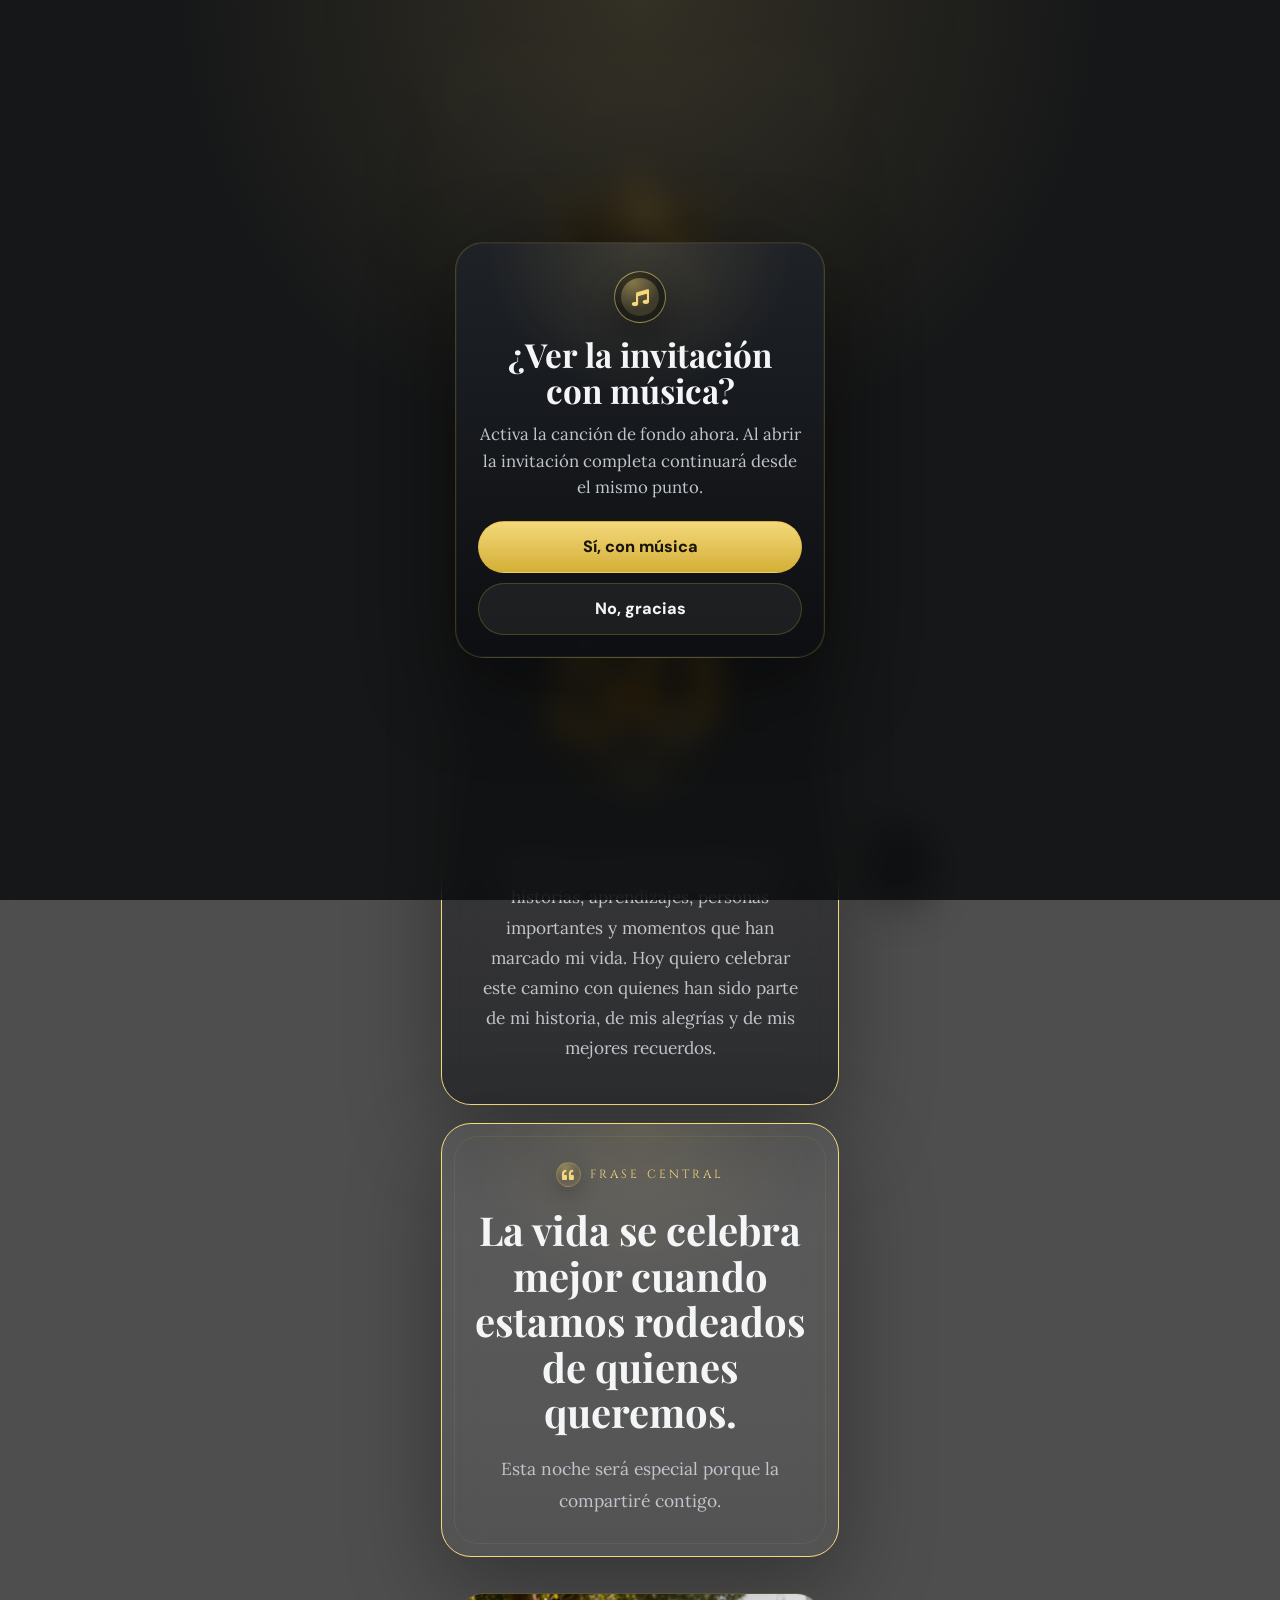
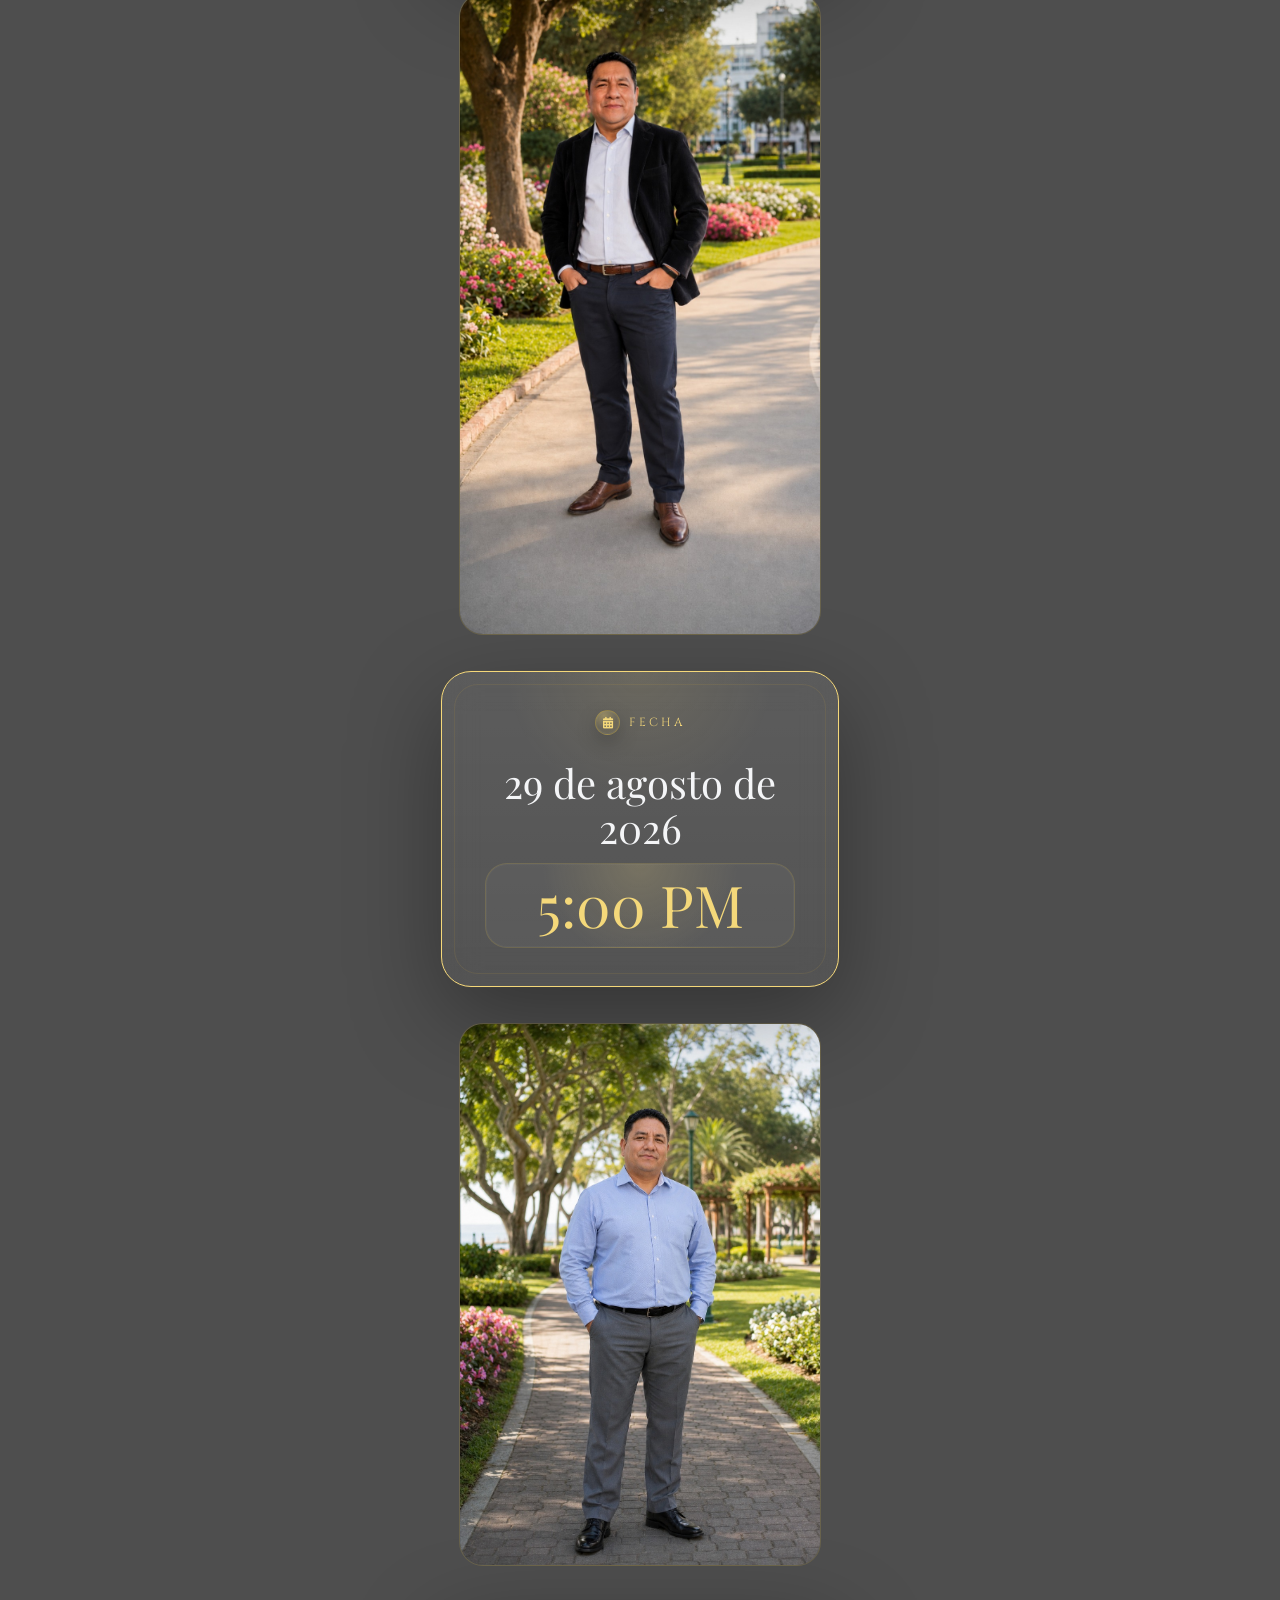
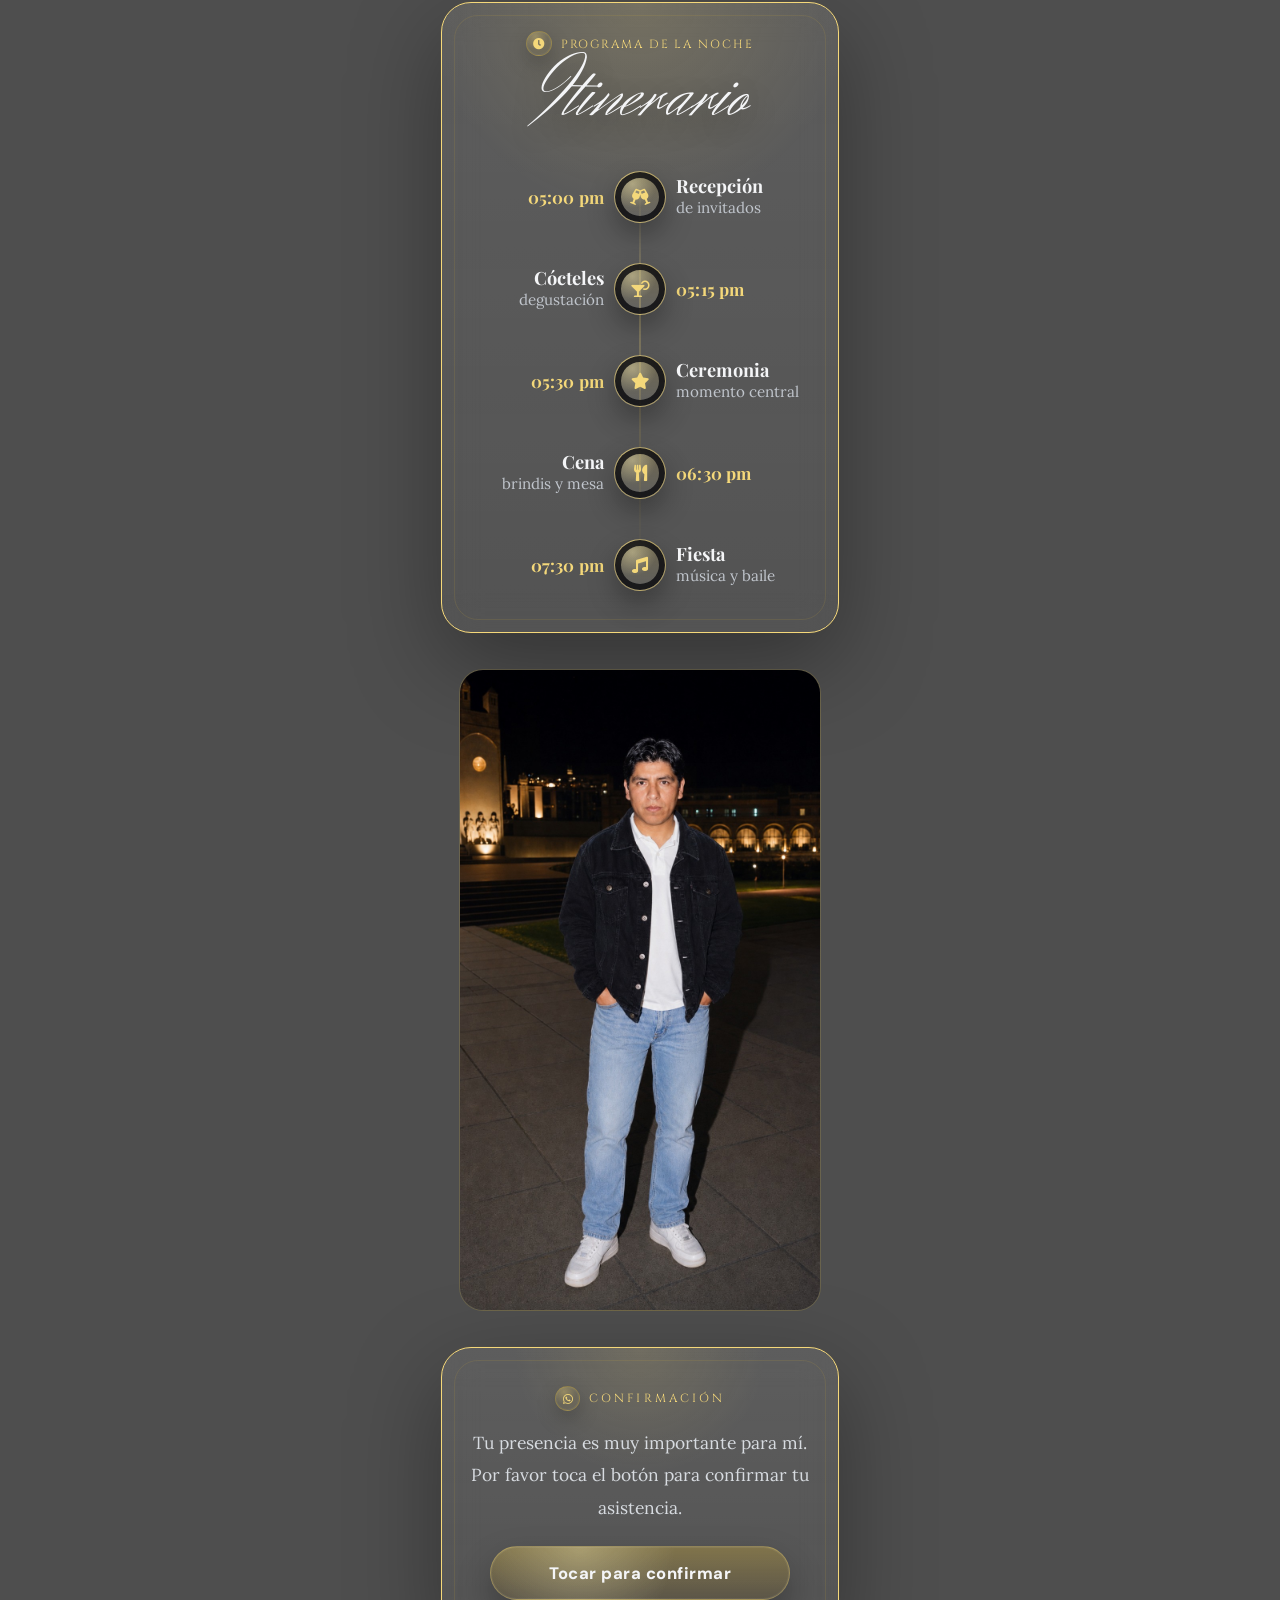
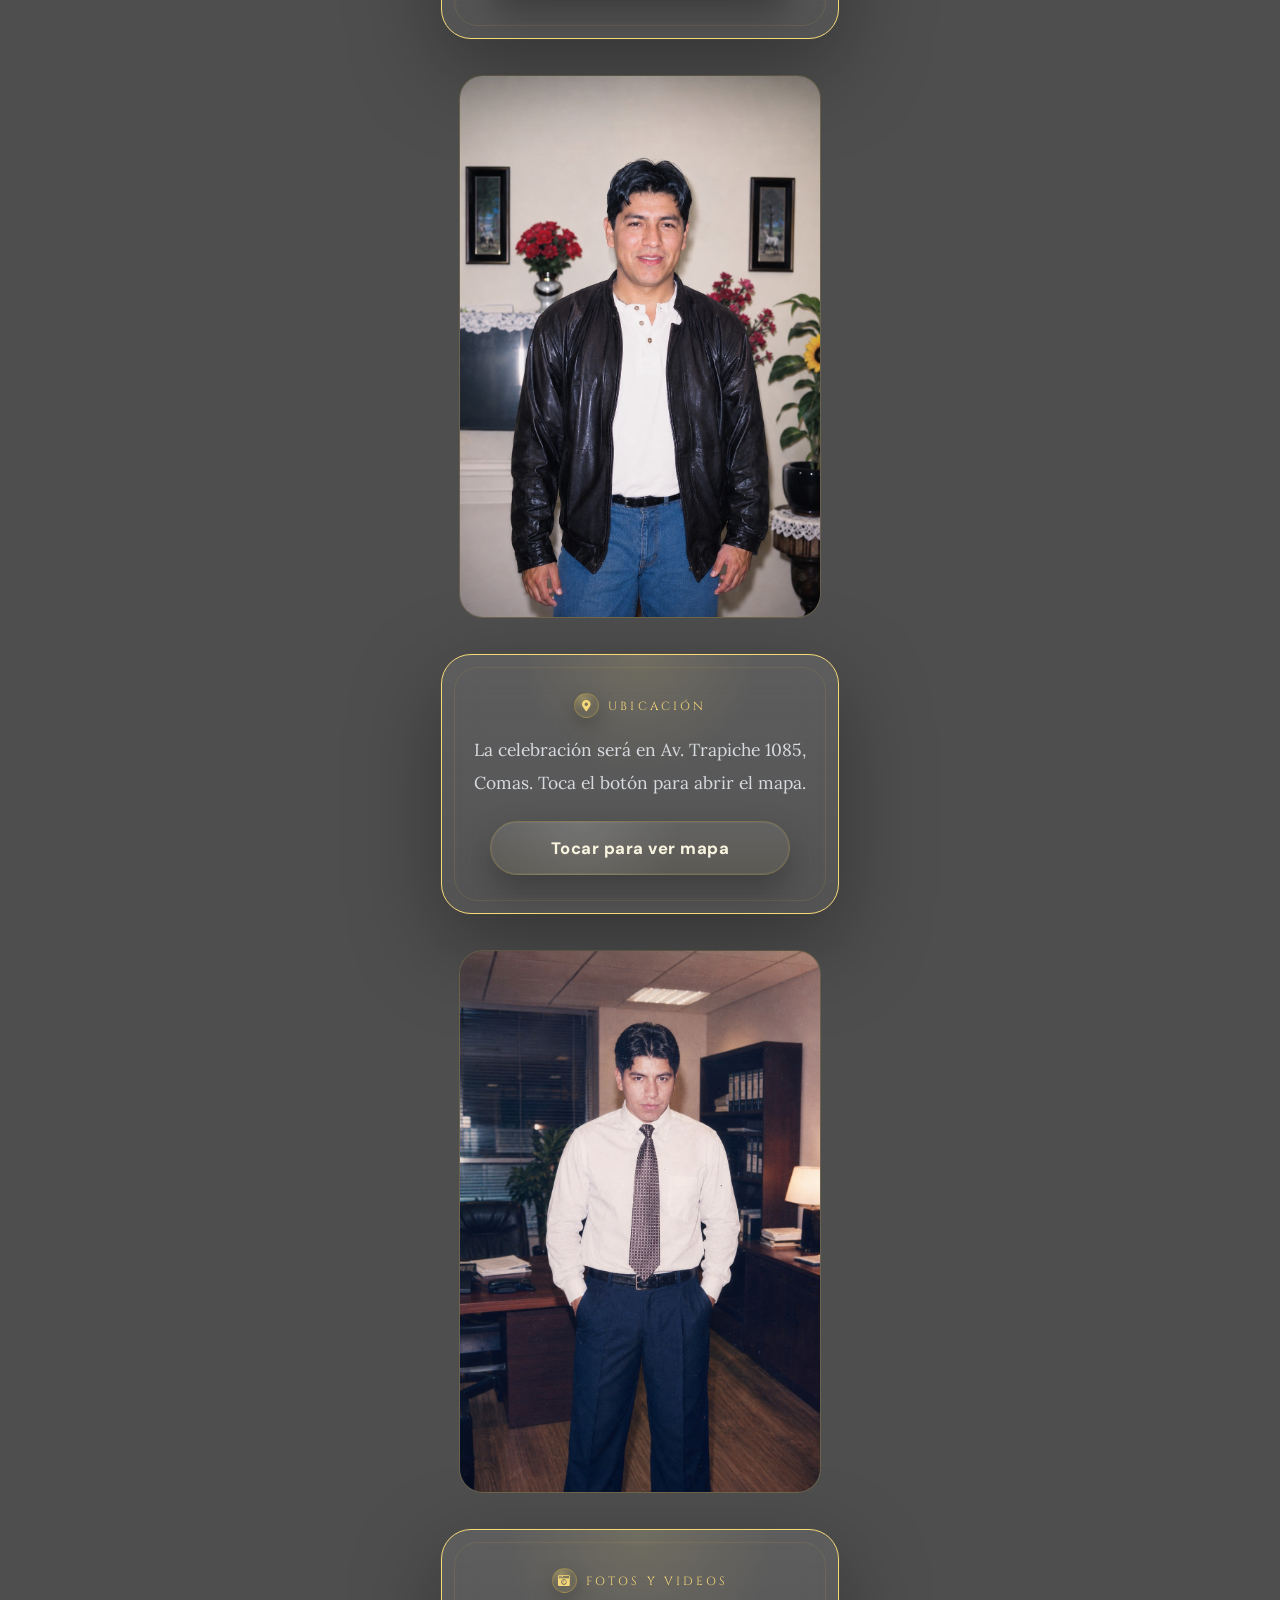
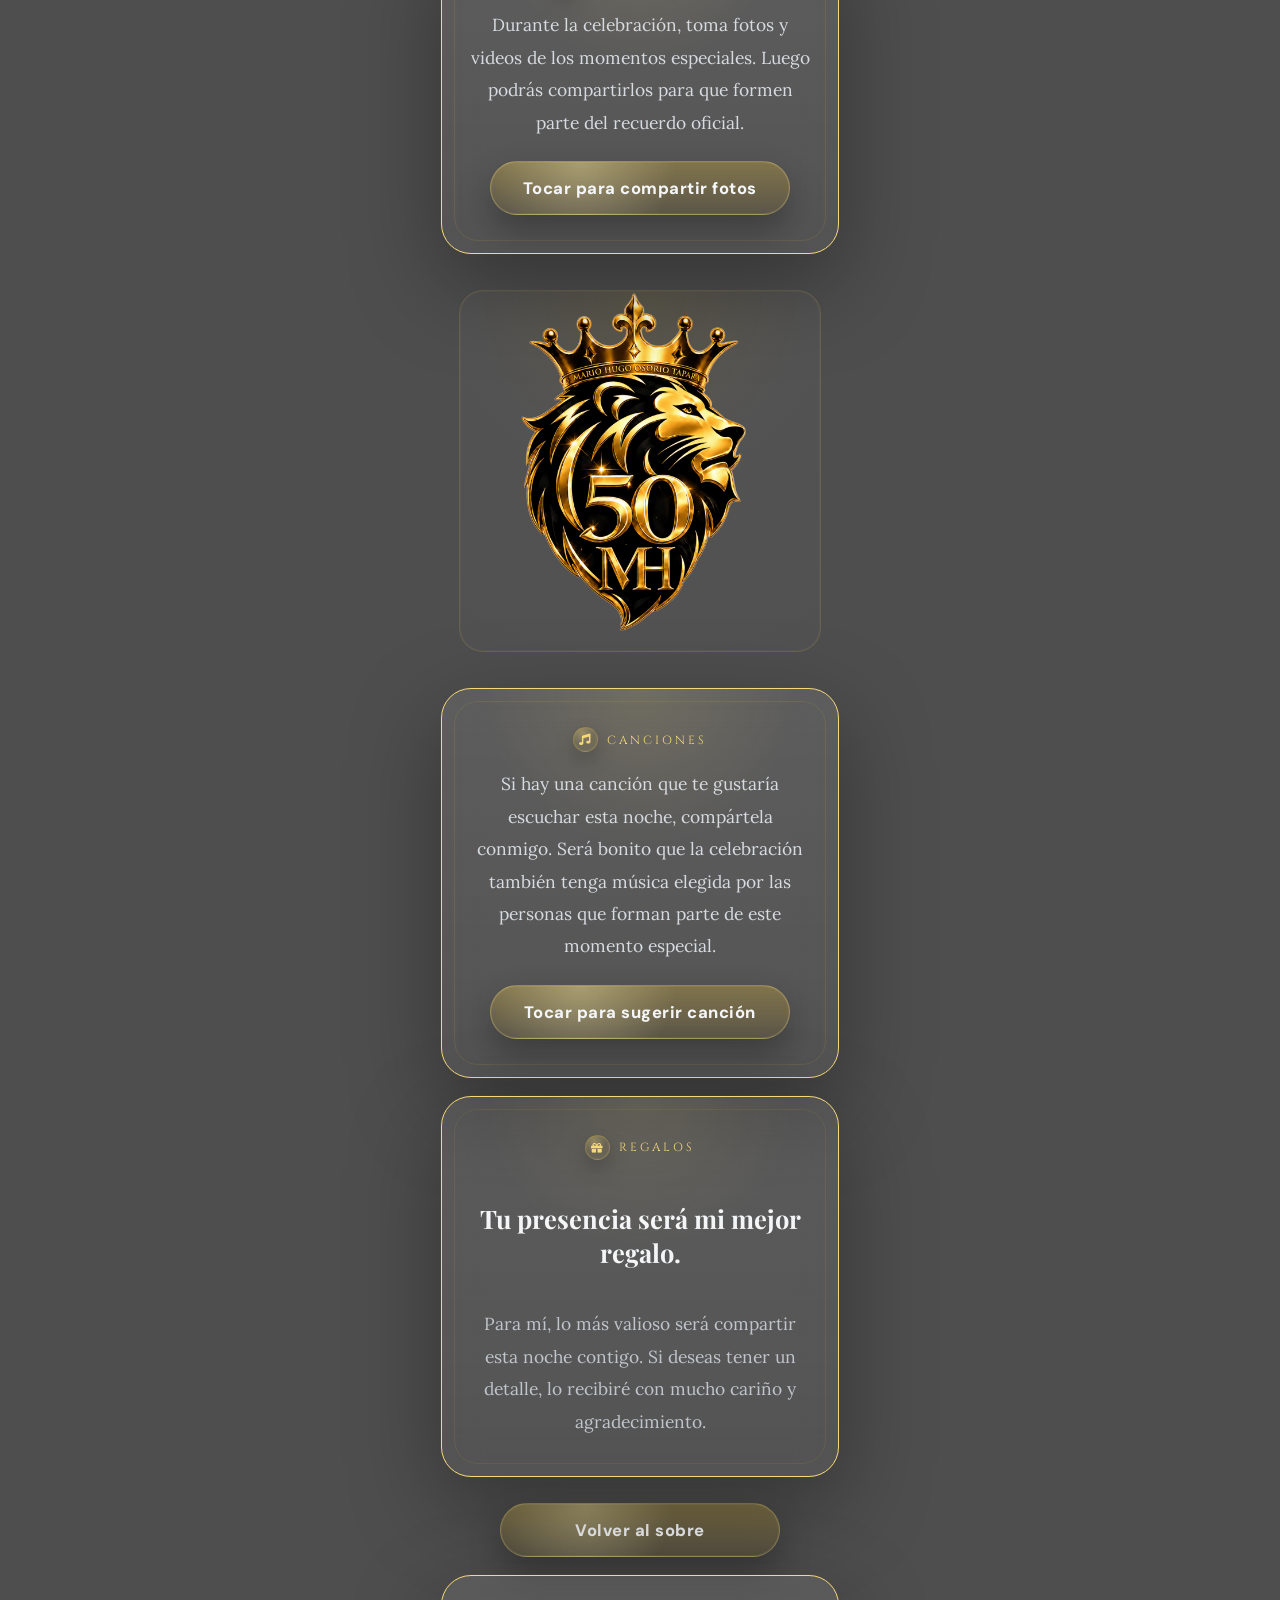
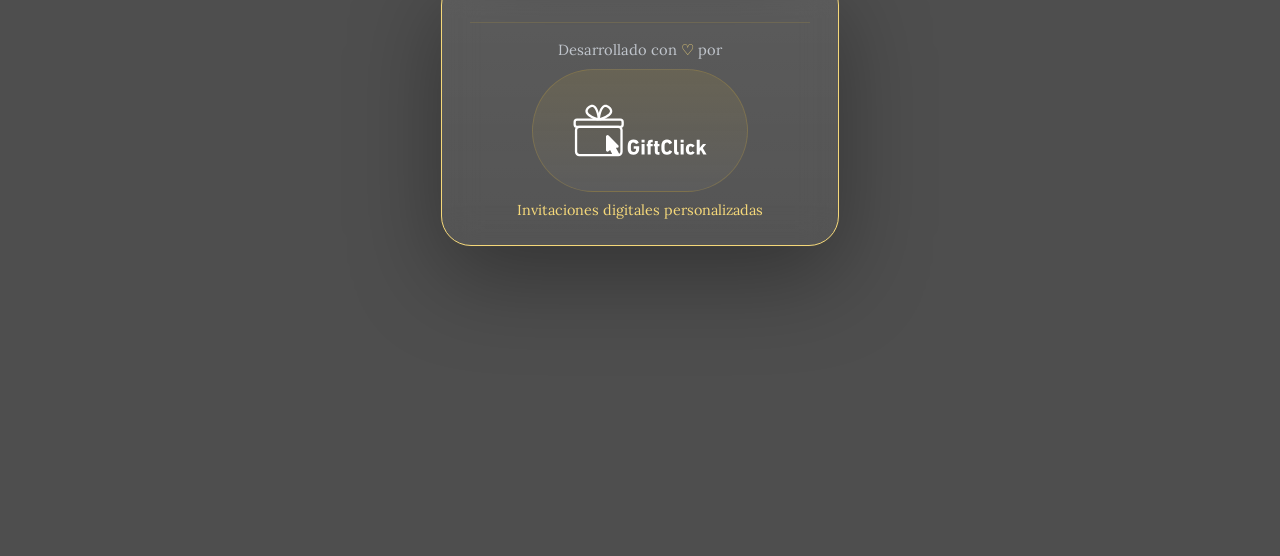
==== home.html @ 4c6c4f0a "sobreblue" ====
<!DOCTYPE html>
<html lang="es">
<head>
  <meta charset="UTF-8">
  <meta name="viewport" content="width=device-width, initial-scale=1.0">
  <title>Mario Hugo - Invitación</title>
  <meta name="description" content="Mario Hugo celebra 50 años. Te invito a compartir una noche de amistad, gratitud y grandes momentos el 29 de agosto de 2026.">
  <meta property="og:locale" content="es_PE">
  <meta property="og:type" content="website">
  <meta property="og:title" content="Invitación | Mario Hugo - 50 años">
  <meta property="og:description" content="Te invito a celebrar mis 50 años en una noche de amistad, gratitud y grandes momentos.">
  <meta property="og:image" content="assets/sobreblue.jpeg">
  <meta property="og:image:type" content="image/png">
  <meta property="og:image:width" content="1200">
  <meta property="og:image:height" content="630">
  <meta name="twitter:card" content="summary_large_image">
  <meta name="twitter:title" content="Invitación | Mario Hugo - 50 años">
  <meta name="twitter:description" content="Te invito a celebrar mis 50 años en una noche de amistad, gratitud y grandes momentos.">
  <meta name="twitter:image" content="assets/sobreblue.jpeg">
  <link rel="image_src" href="assets/sobreblue.jpeg">
  <link rel="stylesheet" href="https://fonts.googleapis.com/css2?family=Caveat:wght@400;700&amp;family=Cinzel:wght@400;600;700&amp;family=DM+Sans:wght@400;500;700;800&amp;family=Fraunces:opsz,wght@9..144,400;9..144,500;9..144,700;9..144,800&amp;family=Herr+Von+Muellerhoff&amp;family=Lora:wght@400;600&amp;family=Montserrat:wght@400;600;700&amp;family=Nunito:wght@400;600;700&amp;family=Playfair+Display:wght@400;600;700&amp;family=Roboto:wght@300;400;500&amp;display=swap">
  <link rel="stylesheet" href="https://use.fontawesome.com/releases/v5.6.1/css/all.css">
  <link rel="stylesheet" href="css/home.css">
  <link rel="stylesheet" href="css/invitacion-gray.css">
</head>
<body class="invitation-page invitation-home" data-theme="birthday">
  <div id="content">
    <main class="page-shell content-grid">
      <header class="hero-card hero-span-2 overlay-surface">
        <div class="hero-stack">
          <p class="brand-line">Mario Hugo</p>
          <img class="hero-number" src="assets/logowell.png" alt="50 años">
          <h1 class="hero-name">Mario Hugo</h1>
          <p class="hero-tag hero-tag--with-number">
            <p class="hero-tag hero-tag--with-number hero-tag--cover-number">
            <img class="hero-tag-number hero-tag-number--large" src="assets/50bien.png" alt="50">
          </p>
          </p>
          <p class="hero-copy">50 años no son solo una fecha. Son historias, aprendizajes, personas importantes y momentos que han marcado mi vida. Hoy quiero celebrar este camino con quienes han sido parte de mi historia, de mis alegrías y de mis mejores recuerdos.</p>
        </div>
      </header>
      <section class="card info-card hero-span-2">
        <p class="section-label"><i class="fas fa-quote-left section-icon" aria-hidden="true"></i><span>Frase central</span></p>
        <h2 class="story-title">La vida se celebra mejor cuando estamos rodeados de quienes queremos.</h2>
        <p class="story-copy">Esta noche será especial porque la compartiré contigo.</p>
      </section>

      <section class="photo-card hero-span-2">
        <figure class="photo-frame">
          <img src="assets/fotos invitacion 1/1.jpeg" alt="Recuerdo de Mario Hugo 1">
        </figure>
      </section>

      <section class="card info-card date-card">
        <p class="section-label"><i class="fas fa-calendar-alt section-icon" aria-hidden="true"></i><span>Fecha</span></p>
        <div class="date-line">29 de agosto de 2026</div>
        <div class="time-line">5:00 PM</div>
      </section>

      <section class="photo-card hero-span-2">
        <figure class="photo-frame">
          <img src="assets/fotos invitacion 1/2.jpeg" alt="Recuerdo de Mario Hugo 2">
        </figure>
      </section>

      <section class="timeline-card card timeline-card--featured">
        <p class="timeline-kicker"><i class="fas fa-clock section-icon" aria-hidden="true"></i><span>Programa de la noche</span></p>
        <h2 class="timeline-heading">Itinerario</h2>
        <ol class="timeline timeline-flow" aria-label="Itinerario de la celebración">
          <li class="timeline-step">
            <time class="timeline-time">05:00 pm</time>
            <span class="timeline-pin" aria-hidden="true"><i class="fas fa-glass-cheers"></i></span>
            <span class="timeline-detail"><strong>Recepción</strong><span>de invitados</span></span>
          </li>
          <li class="timeline-step">
            <time class="timeline-time">05:15 pm</time>
            <span class="timeline-pin" aria-hidden="true"><i class="fas fa-cocktail"></i></span>
            <span class="timeline-detail"><strong>Cócteles</strong><span>degustación</span></span>
          </li>
          <li class="timeline-step">
            <time class="timeline-time">05:30 pm</time>
            <span class="timeline-pin" aria-hidden="true"><i class="fas fa-star"></i></span>
            <span class="timeline-detail"><strong>Ceremonia</strong><span>momento central</span></span>
          </li>
          <li class="timeline-step">
            <time class="timeline-time">06:30 pm</time>
            <span class="timeline-pin" aria-hidden="true"><i class="fas fa-utensils"></i></span>
            <span class="timeline-detail"><strong>Cena</strong><span>brindis y mesa</span></span>
          </li>
          <li class="timeline-step">
            <time class="timeline-time">07:30 pm</time>
            <span class="timeline-pin" aria-hidden="true"><i class="fas fa-music"></i></span>
            <span class="timeline-detail"><strong>Fiesta</strong><span>música y baile</span></span>
          </li>
        </ol>
      </section>

      <section class="photo-card hero-span-2">
        <figure class="photo-frame">
          <img src="assets/fotos invitacion 1/3.jpeg" alt="Recuerdo de Mario Hugo 3">
        </figure>
      </section>

      <section class="resource-card card">
        <p class="section-label"><i class="fab fa-whatsapp section-icon" aria-hidden="true"></i><span>Confirmación</span></p>
        <p class="resource-copy">Tu presencia es muy importante para mí. Por favor toca el botón para confirmar tu asistencia.</p>
        <div class="button-row">
          <a class="button" href="https://wa.me/51987584570?text=Hola%20Mario%20Hugo.%20Confirmo%20mi%20asistencia%20a%20tu%20cumplea%C3%B1os%20de%2050%20a%C3%B1os." target="_blank" rel="noreferrer">Tocar para confirmar</a>
        </div>
      </section>

      <section class="photo-card hero-span-2">
        <figure class="photo-frame">
          <img src="assets/fotos invitacion 1/4.jpeg" alt="Recuerdo de Mario Hugo 4">
        </figure>
      </section>

      <section class="resource-card card">
        <p class="section-label"><i class="fas fa-map-marker-alt section-icon" aria-hidden="true"></i><span>Ubicación</span></p>
        <p class="resource-copy">La celebración será en Av. Trapiche 1085, Comas. Toca el botón para abrir el mapa.</p>
        <div class="button-row">
          <a class="ghost-button" href="https://maps.app.goo.gl/6xxTL3tBpxi11DMV6" target="_blank" rel="noreferrer">Tocar para ver mapa</a>
        </div>
      </section>

      <section class="photo-card hero-span-2">
        <figure class="photo-frame">
          <img src="assets/fotos invitacion 1/5.jpeg" alt="Recuerdo de Mario Hugo 5">
        </figure>
      </section>

      <section class="resource-card card">
        <p class="section-label"><i class="fas fa-camera-retro section-icon" aria-hidden="true"></i><span>Fotos y videos</span></p>
        <p class="resource-copy">Durante la celebración, toma fotos y videos de los momentos especiales. Luego podrás compartirlos para que formen parte del recuerdo oficial.</p>
        <div class="button-row">
          <a class="button" href="https://drive.google.com/drive/folders/1wQ8Cn0kg6gLDXGYaSK5YND0G4Y7XXyLX?usp=drive_link" target="_blank">Tocar para compartir fotos</a>
        </div>
      </section>

      <section class="photo-card hero-span-2">
        <figure class="photo-frame">
          <img src="assets/logowell.png" alt="Logo 50 años de Mario Hugo">
        </figure>
      </section>

      <section class="resource-card card">
        <p class="section-label"><i class="fas fa-music section-icon" aria-hidden="true"></i><span>Canciones</span></p>
        <p class="resource-copy">Si hay una canción que te gustaría escuchar esta noche, compártela conmigo. Será bonito que la celebración también tenga música elegida por las personas que forman parte de este momento especial.</p>
        <div class="button-row">
          <a class="button" href="mailto:29mhot@gmail.com?subject=Sugerencia%20de%20canci%C3%B3n">Tocar para sugerir canción</a>
        </div>
      </section>

      <section class="resource-card card info-card hero-span-2">
        <p class="section-label"><i class="fas fa-gift section-icon" aria-hidden="true"></i><span>Regalos</span></p>
        <h2 class="closing-title">Tu presencia será mi mejor regalo.</h2>
        <p class="closing-copy">Para mí, lo más valioso será compartir esta noche contigo. Si deseas tener un detalle, lo recibiré con mucho cariño y agradecimiento.</p>
      </section>

      <div class="back-wrap hero-span-2">
        <a href="index.html" class="back-button" id="back-to-invitation">Volver al sobre</a>
      </div>

      <footer class="footer-card hero-span-2">
        <div class="giftclick-footer" aria-label="Publicidad GiftClick">
          <p class="made-with">Desarrollado con <span class="heartfooter">♡</span> por</p>
          <a class="giftclick-brand" href="https://www.facebook.com/giftclickbo" target="_blank" rel="noreferrer" aria-label="GiftClick">
            <img class="giftclick-logo" src="assets/giftclick-logo.svg" alt="GiftClick">
          </a>
          <p>Invitaciones digitales personalizadas</p>
        </div>
      </footer>
    </main>
  </div>

  <div id="music-player-bar" data-export-music-src="assets/music-nlllx8.mp3" data-export-music-title="Celebracion 50">
    <div id="player-content">
      <div id="track-info">
        <div id="track-title">Celebración 50</div>
        <div id="track-controls">
          <button id="play-btn" type="button" aria-label="Reproducir música">
            <svg viewBox="0 0 24 24" width="24" height="24" stroke="currentColor" fill="none">
              <polygon points="5 3 19 12 5 21 5 3"></polygon>
            </svg>
          </button>
          <button id="pause-btn" type="button" aria-label="Pausar música" style="display: none;">
            <svg viewBox="0 0 24 24" width="24" height="24" stroke="currentColor" fill="none">
              <line x1="10" y1="4" x2="10" y2="20"></line>
              <line x1="18" y1="4" x2="18" y2="20"></line>
            </svg>
          </button>
        </div>
      </div>
      <div id="progress-container">
        <div id="progress-bar">
          <div id="progress-current"></div>
        </div>
        <div id="time-display">00:00</div>
      </div>
    </div>
  </div>

  <script src="js/home.js"></script>
</body>
</html>
---- css/home.css ----
#editor-toolbar { position: fixed; top: 0px; left: 0px; right: 0px; box-sizing: border-box; z-index: 9998; min-height: 56px; padding: 10px 16px; background: linear-gradient(90deg, rgb(20, 184, 196) 0%, rgb(46, 139, 240) 56%, rgb(93, 61, 232) 100%); border-width: medium medium 1px; border-style: none none solid; border-color: currentcolor currentcolor rgba(255, 255, 255, 0.18); border-image: initial; backdrop-filter: blur(8px); border-radius: 0px; display: flex; justify-content: space-between; align-items: center; gap: 12px; overflow: auto hidden; box-shadow: rgba(0, 0, 0, 0.08) 0px 1px 0px; }
.toolbar-left, .toolbar-right { display: flex; gap: 6px; align-items: center; flex-wrap: nowrap; }
.toolbar-left { flex: 1 1 0%; justify-content: flex-start; min-width: 0px; }
.toolbar-right { flex: 1 1 0%; justify-content: flex-end; min-width: 0px; }
.toolbar-btn { padding: 8px 12px; border: 1px solid rgba(255, 255, 255, 0.24); background: rgba(255, 255, 255, 0.08); color: rgb(255, 255, 255); border-radius: 999px; cursor: pointer; font-size: 12px; font-weight: 600; transition: background 0.2s, border-color 0.2s, color 0.2s; font-family: "DM Sans", sans-serif; white-space: nowrap; display: inline-flex; align-items: center; gap: 6px; line-height: 1; }
.toolbar-btn svg { width: 14px; height: 14px; flex-shrink: 0; opacity: 0.95; }
.toolbar-btn:hover { background: rgba(255, 255, 255, 0.18); color: rgb(255, 255, 255); border-color: rgba(255, 255, 255, 0.35); }
.toolbar-btn.save { background: rgba(255, 255, 255, 0.16); border-color: rgba(255, 255, 255, 0.35); color: rgb(255, 255, 255); }
.toolbar-btn.save:hover { background: rgba(255, 255, 255, 0.24); color: rgb(255, 255, 255); border-color: rgba(255, 255, 255, 0.42); }
.toolbar-btn.publish { background: rgb(255, 255, 255); border-color: rgb(255, 255, 255); color: rgb(76, 29, 149); font-weight: 700; }
.toolbar-btn.publish:hover { background: rgba(255, 255, 255, 0.92); color: rgb(59, 22, 118); border-color: rgba(255, 255, 255, 0.92); }
.toolbar-btn.music { background: rgba(255, 255, 255, 0.08); border-color: rgba(255, 255, 255, 0.24); color: rgb(255, 255, 255); }
.toolbar-btn.music:hover { background: rgba(255, 255, 255, 0.18); border-color: rgba(255, 255, 255, 0.35); color: rgb(255, 255, 255); }
.toolbar-btn.live { background: rgb(63, 31, 148); border-color: rgb(63, 31, 148); color: rgb(255, 255, 255); }
.toolbar-btn.live:hover { background: rgb(49, 23, 123); color: rgb(255, 255, 255); border-color: rgb(49, 23, 123); }
.toolbar-btn.download { background: rgba(15, 118, 110, 0.9); border-color: rgba(255, 255, 255, 0.35); color: rgb(255, 255, 255); }
.toolbar-btn.download:hover { background: rgb(15, 118, 110); border-color: rgba(255, 255, 255, 0.55); }
.toolbar-btn.back { background: rgba(255, 255, 255, 0.08); border-color: rgba(255, 255, 255, 0.24); color: rgb(255, 255, 255); }
.toolbar-btn.back:hover { background: rgba(255, 255, 255, 0.18); border-color: rgba(255, 255, 255, 0.35); color: rgb(255, 255, 255); }
.toolbar-btn.modify { background: rgba(255, 255, 255, 0.08); border-color: rgba(255, 255, 255, 0.24); color: rgb(255, 255, 255); }
.toolbar-btn.modify:hover { background: rgba(255, 255, 255, 0.18); color: rgb(255, 255, 255); border-color: rgba(255, 255, 255, 0.35); }
#template-switcher { min-width: 180px; }
#template-switcher option { color: rgb(31, 19, 78); background: rgb(255, 255, 255); }
#status-message { color: rgba(255, 255, 255, 0.9); font-size: 11px; font-style: normal; font-weight: 500; letter-spacing: 0.03em; min-width: 200px; text-align: right; white-space: nowrap; opacity: 0.92; margin-left: 10px; }
@media (max-width: 900px) {
  #editor-toolbar { align-items: flex-start; flex-direction: column; padding: 10px 12px; }
  .toolbar-left, .toolbar-right { width: 100%; justify-content: flex-start; }
  #status-message { min-width: 0px; width: 100%; text-align: left; display: none; }
}
#content { display: none; width: 100%; max-width: 100%; }
body.read-only-view #content { padding-top: 30px !important; }
body.legacy-model-mode #content { padding-inline: 0px !important; padding-bottom: calc(150px + env(safe-area-inset-bottom, 0px)) !important; width: 100% !important; max-width: none !important; }
body.legacy-model-mode.read-only-view #content { padding-top: 0px !important; }
#loader { display: flex; flex-direction: column; justify-content: center; align-items: center; position: fixed; top: 0px; left: 0px; width: 100%; height: 100%; background-color: white; z-index: 9999; }
.loader1 { margin-top: -120px; }

@import url("https://fonts.googleapis.com/css2?family=Fraunces:ital,opsz,wght@0,9..144,100..900;1,9..144,100..900&display=swap");
@import url("https://fonts.googleapis.com/css2?family=Roboto:ital,wght@0,100;0,300;0,400;0,500;0,700;0,900;1,100;1,300;1,400;1,500;1,700;1,900&display=swap");
@import url("https://fonts.googleapis.com/css2?family=Calligraffitti&family=Dancing+Script:wght@400..700&display=swap");
@import url("https://fonts.googleapis.com/css2?family=PT+Serif:ital,wght@0,400;0,700;1,400;1,700&display=swap");
body { margin: 0px; padding: 0px; overflow-x: hidden; background-color: rgba(206, 206, 206, 0.16); font-family: Fraunces, Arial, sans-serif; width: 100%; height: 100vh; }
.flores { opacity: 0; }
#qrcode { width: 300px; }
#svggiftclick { width: 200px; height: 100px; margin-bottom: -29px; margin-left: -35px; }
#footerlink { background-color: transparent; margin: 0px; padding: 0px; width: 50px; height: 50px; box-shadow: none; }
footer { text-align: center; background-color: rgb(16, 83, 59); height: 150px; width: 100%; position: relative; margin-top: 160px; }
footer div p { margin-left: 50px; }
footer > p { font-size: 12px; }
.footergitfclick { text-align: center; display: flex; flex-direction: row; justify-content: space-around; align-items: center; }
.fl1 { text-align: center; margin-bottom: 2px; }
#envb { color: transparent; background-color: transparent; width: 350px; height: 360px; display: inline-block; }
h4 { text-align: center; color: rgb(16, 83, 59); }
#envb:hover { box-shadow: black 5px 8px 20px; }
.carta img { width: 380px; margin-top: -10px; margin-left: -15px; }
.cartaInside:hover { box-shadow: 5px 8px 20px !important; cursor: pointer; }
.backhome { text-align: center; margin-top: 50px; z-index: 5; position: relative; }
.backhome a, b2 { box-shadow: silver 5px 10px 15px; }
.backhome a:hover { box-shadow: gray 5px 10px 15px; }
.b2:hover { box-shadow: gray 5px 10px 15px; }
.fl { width: 250px; text-align: center; }
.textlet { display: flex; flex-direction: row; justify-content: center; font-size: 27px; }
.textlet2 { margin-bottom: -10px; }
.textlet1 { text-align: center; }
.textlet33 { display: block; margin-left: 25px; }
.textlet2 { font-size: 60px; color: rgb(199, 110, 66); margin-top: -2px; }
.letering { text-align: center; margin-top: 0px; font-family: "Dancing Script", cursive; font-optical-sizing: auto; font-weight: 800; font-style: normal; font-size: 60px; color: transparent; background-image: linear-gradient(90deg, rgb(155, 168, 160) 0%, rgb(100, 121, 108) 50%, rgb(16, 83, 59) 100%); background-clip: text; padding-inline: 15px; }
.floresHome { margin-top: -100px; }
.carta { text-align: center; margin-top: 25px; }
#floresHome { width: 250px; margin-top: -100px; z-index: -1; position: relative; opacity: 0; }
.totens { display: grid; grid-template-columns: 1fr 1fr; width: auto; place-items: center; gap: 20px; text-align: center; margin-bottom: 50px; }
.toten3 { grid-area: 1 / 1 / 2 / 2; }
.toten3a { grid-area: 2 / 1 / 3 / 2; }
.toten4 { width: 150px; grid-area: 1 / 2 / 2 / 3; }
.toten4a { grid-area: 2 / 2 / 3 / 3; }
.toten1 { margin-top: -15px; grid-area: 1 / 1 / 2 / 2; }
.toten2 { grid-area: 1 / 2 / 2 / 3; }
.toten1a { grid-area: 2 / 1 / 3 / 2; }
.toten2a { grid-area: 2 / 2 / 3 / 3; }
.templetext { margin-top: -45px; }
.toten3 { margin-top: 60px; }
.vendimiatext { padding-top: 15px; }
.countdown { text-align: center; font-weight: 200; color: rgb(185, 212, 195); position: absolute; background-color: rgba(0, 0, 0, 0.22); top: 0px; left: 0px; right: 0px; margin: 0px auto; width: 100%; padding-top: 20px; }
.countdown h1 { font-weight: 500; text-transform: uppercase; }
.countdown h2 { font-weight: 400; }
#timer { display: flex; justify-content: center; align-items: center; background-color: rgba(0, 0, 0, 0.25); padding: 20px; border-radius: 10px; box-shadow: rgba(0, 0, 0, 0.1) 0px 0px 10px; }
.time-unit { font-size: 48px; margin: 0px 5px; }
.time-labels { display: flex; justify-content: center; margin-top: 10px; }
.time-label { font-size: 18px; margin: 0px 10px; font-weight: 400; padding-inline-end: 15px; }
#containerroses { width: 100%; height: 100%; position: fixed; top: 0px; left: 0px; z-index: 1; overflow: hidden; }
.dot { width: 35px; height: 35px; position: absolute; background: none center center / 100% 100% no-repeat; }
#logo { left: 50%; top: 50%; position: absolute; border-radius: 10px; transform: translate(-50%, -50%); }
#png-container { background-image: url("../assets/ondas-1611cfx.png"); background-size: cover; background-position: center center; height: 185px; margin-top: -160px; z-index: 6; position: relative; }
.flores { width: 50%; padding-top: 500px; margin-bottom: -45px; z-index: 2; }
.flores1 { width: 50%; padding-top: 500px; margin-bottom: -40px; visibility: hidden; }
.name-special { font-family: "Dancing Script", cursive; font-optical-sizing: auto; font-weight: 800; font-style: normal; font-size: 55px; rotate: -15deg; color: rgb(52, 99, 80); z-index: 2; overflow: hidden; }
.containerf { margin-top: -285px; z-index: 2; }
.lineH { display: flex; justify-content: center; z-index: 2; }
svg#flower-frame { width: 100%; padding-top: 70px; padding-bottom: 25px; z-index: 2; position: relative; }
.date span { font-size: 100px; z-index: 2; }
.lineA { z-index: 2; font-size: 180px; margin-top: -60px; margin-bottom: -60px; font-family: "PT Serif"; font-weight: 1000; color: transparent; }
#Footer_group_1_, [id^="PinkFlowerGroup"], [id^="BaseGroup"] path, [id^="LeafGroup"] path, path[id^="Stroke"], g[id^="BudGroup"] g[id^="BudGroup"] g[id^="Bud"], #Bud8_1_, #Bud10_1_, #Bud23_1_, #Bud26_1_, [id^="Dots"], [id^="Flourish"] { visibility: hidden; }
.leave2 { position: absolute; top: -31%; right: 50%; transform: translateX(-50%); width: 263px; height: 224px; animation: 2s ease-out 0s 1 normal forwards running fall; }
.leave2 img { position: absolute; top: 0px; left: 0px; width: 100%; height: 100%; filter: opacity(70%); }
@keyframes fall { 
  0% { transform: translateY(-100%) rotate(0deg); }
  100% { transform: translateY(100%) rotate(360deg); }
}
.leave2 path { stroke-width: 2; stroke: white; stroke-dasharray: 500; stroke-dashoffset: 500; animation: 6s ease 0s 1 normal forwards running draw; }
.leave { position: absolute; top: 60%; right: 0px; transform: translateY(-50%); width: 230px; height: 394px; }
.leave svg { width: 130%; height: 70%; overflow: hidden; vertical-align: middle; }
.leave path { stroke-width: 2; stroke: white; stroke-dasharray: 500; stroke-dashoffset: 500; animation: 6s ease 0s 1 normal forwards running draw; }
@keyframes draw { 
  0% { stroke-dashoffset: 500; }
  100% { stroke-dashoffset: 0; }
}
p { color: rgb(100, 121, 108); margin-top: 0px; margin-bottom: 10px; }
a { text-decoration: none; color: white; background-color: rgb(16, 83, 59); border-radius: 15px; padding: 10px 15px; box-shadow: rgba(0, 0, 0, 0.2) 0px 2px 5px; }
.tittle { margin-bottom: 10px; margin-top: 25px; }
#openModalBtn { text-decoration: none; color: white; background-color: rgb(16, 83, 59); border-radius: 15px; padding: 10px 15px; box-shadow: rgba(0, 0, 0, 0.2) 0px 2px 5px; border-width: medium; border-style: none; border-color: currentcolor; border-image: initial; cursor: pointer; font-size: 16px; font-family: Fraunces, Arial, sans-serif; }
#openModalBtn:hover { box-shadow: gray 5px 10px 15px; }
.container { background-image: url("../assets/golden-151hbz9.jpg"); background-size: cover; background-position: center center; display: flex; flex-direction: column; justify-content: center; align-items: center; }
.animation5, .container1, .container2, .container3, .container4 { opacity: 0; transition: opacity 1.5s ease-out; margin-top: 80px; }
.animation5.show, .container1.show, .container2.show, .container3.show, .container4.show { opacity: 1; }
.container1 { background-image: url("../assets/golden1-1ww433a.jpg"); background-size: cover; background-position: center center; display: flex; flex-direction: column; justify-content: center; align-items: center; }
.container2 { background-image: url("../assets/golden2-1j0ussv.jpg"); background-size: cover; background-position: center center; display: flex; flex-direction: column; justify-content: center; align-items: center; }
.container3 { background-image: none; background-size: cover; background-position: center center; display: flex; flex-direction: column; justify-content: center; align-items: center; }
#space { margin-bottom: 30px; }
.container3-5 { background-image: url("../assets/download-1aw3yct.svg"); background-size: cover; background-position: center center; display: flex; flex-direction: column; justify-content: center; align-items: center; }
.container4 { background-image: url("../assets/golden4-zfjnz5.jpg"); background-size: cover; background-position: center center; display: flex; flex-direction: column; justify-content: center; align-items: center; }
.container5 { background-image: url("../assets/golden5-m8d8ya.jpg"); background-size: cover; background-position: center center; display: flex; flex-direction: column; justify-content: center; align-items: center; }
.containerHome { background-image: url("../assets/golden6-y966t7.jpg"); background-size: cover; background-position: center center; display: flex; flex-direction: column; justify-content: center; align-items: center; margin-bottom: 100px; }
.lineY { display: inline-flex; justify-content: center; padding: 0px; height: 80px; }
.names { display: block; background-image: linear-gradient(90deg, rgb(155, 168, 160) 0%, rgb(100, 121, 108) 50%, rgb(16, 83, 59) 100%); background-clip: text; z-index: 1; text-align: center; overflow: hidden; position: relative; margin-top: 25px; opacity: 0; transform: translateX(-100px); transition: opacity 1s ease-out, transform 1s ease-out; }
.names.show { opacity: 1; transform: translateX(0px); }
.name-1, .name-2 { font-size: 2.5rem; color: transparent; padding-inline: 20px; }
.name-2 { }
.heart { position: absolute; z-index: 1; width: 50px; height: 0px; }
.heart::before, .heart::after { position: absolute; content: ""; left: 25px; top: 0px; width: 25px; height: 40px; background: rgb(52, 99, 80); border-radius: 25px 25px 0px 0px; transform: rotate(-45deg); transform-origin: 0px 100%; }
.heart::after { left: 0px; transform: rotate(45deg); transform-origin: 100% 100%; }
.heart { animation-name: heart; animation-duration: 2s; animation-delay: 1s; animation-iteration-count: infinite; }
@keyframes heart { 
  0% { transform: scale(1); }
  33% { transform: scale(1); }
  66% { transform: scale(1.25); }
  100% { transform: scale(1); }
}
.anim-anillos { width: 150px; height: 150px; margin: auto auto 50px; }
.anillo-move1, .anillo-move2 { stroke: rgb(16, 83, 59); stroke-width: 3.5px; fill-opacity: 0; }
.anillo-path { stroke: rgb(16, 83, 59); stroke-width: 1.69px; fill-opacity: 0; animation: 3s ease-in 3s infinite normal none running jump-and-fade; }
@keyframes jump-and-fade { 
  0% { animation-timing-function: ease-in; opacity: 0; transform: translateY(45px); }
  24% { opacity: 0; }
  40% { animation-timing-function: ease-in; transform: translateY(24px); }
  70% { opacity: 1; animation-timing-function: ease-in; transform: translateY(12px); }
  82% { animation-timing-function: ease-in; transform: translateY(6px); }
  93% { animation-timing-function: ease-in; transform: translateY(4px); }
  25%, 55%, 75%, 87% { animation-timing-function: ease-out; transform: translateY(0px); }
  100% { animation-timing-function: ease-out; opacity: 1; transform: translateY(0px); }
}
.anillo-path1 { stroke: rgb(16, 83, 59); stroke-width: 1.69px; fill-opacity: 0; animation: 3s ease 0s infinite normal none running jump-and-fade1; }
@keyframes jump-and-fade1 { 
  0% { opacity: 0.3; transform: translateY(0px); }
  50% { opacity: 0.7; transform: translateY(-15px); }
  80% { opacity: 1; transform: translateY(-5px); }
  100% { opacity: 0.8; transform: translateY(-2px); }
}
.anillo-move1 { animation: 3s ease 0s infinite normal none running move-left-right; }
.anillo-move2 { animation: 3s ease 0s infinite normal none running move-right-left; }
@keyframes move-right-left { 
  0% { transform: translateX(0px); }
  50% { transform: translateX(15%); }
  100% { transform: translateX(0px); }
}
@keyframes move-left-right { 
  0% { transform: translateX(0px); }
  50% { transform: translateX(-15%); }
  100% { transform: translateX(0px); }
}
.anim-fiesta { width: 130px; height: 130px; margin: 45px auto auto; }
.anim-fiesta svg { width: 100%; height: 100%; transform: translate3d(0px, 0px, 0px); }
.anim-fiesta path { stroke-linecap: round; stroke-linejoin: miter; fill-opacity: 0; stroke-miterlimit: 10; stroke: rgb(16, 83, 59); stroke-opacity: 1; stroke-width: 3.531; }
.anim-fiesta { fill-opacity: 0; animation: 3s ease 0s infinite normal none running jump-and-fade2; }
@keyframes jump-and-fade2 { 
  0% { opacity: 0.2; transform: translateY(0px); }
  50% { opacity: 0.5; transform: translateY(-15px); }
  70% { opacity: 0.7; transform: translateY(-5px); }
  100% { opacity: 1; transform: translateY(-2px); }
}
#music-controls button:hover { background-color: rgb(207, 116, 17); }
.frame { display: flex; flex-direction: row; justify-content: space-around; align-items: center; height: 60px; width: 115px; position: relative; box-shadow: rgba(255, 255, 255, 0.6) -7px -7px 20px 0px, rgba(255, 255, 255, 0.6) -4px -4px 5px 0px, rgba(0, 0, 0, 0.133) 7px 7px 20px 0px, rgba(0, 0, 0, 0.067) 4px 4px 5px 0px, rgba(255, 255, 255, 0.6) 0px 0px 0px 0px inset, rgba(0, 0, 0, 0.067) 0px 0px 0px 0px inset, rgba(255, 255, 255, 0.6) 0px 0px 0px 0px inset, rgba(0, 0, 0, 0.067) 0px 0px 0px 0px inset; transition: box-shadow 0.6s cubic-bezier(0.79, 0.21, 0.06, 0.81); border-radius: 20px; background-color: rgba(255, 195, 101, 0.4); margin-left: 70%; z-index: 5; }
.btn { height: 20px; width: 10px; border-radius: 30px; background: rgb(128, 110, 48); display: flex; flex-direction: column; justify-content: center; align-items: center; -webkit-tap-highlight-color: transparent; box-shadow: rgba(255, 255, 255, 0.6) -7px -7px 20px 0px, rgba(255, 255, 255, 0.6) -4px -4px 5px 0px, rgba(0, 0, 0, 0.133) 7px 7px 20px 0px, rgba(0, 0, 0, 0.067) 4px 4px 5px 0px; transition: box-shadow 0.6s cubic-bezier(0.79, 0.21, 0.06, 0.81); font-size: 15px; color: rgb(193, 197, 200); text-decoration: none; }
.btn:hover { background: radial-gradient(circle, rgb(0, 255, 255) 0%, rgb(224, 229, 236) 60%); color: rgba(255, 0, 0, 0.5); animation: 3s linear 0s infinite normal none running colorchange; }
.btn:active { box-shadow: rgba(255, 255, 255, 0.5) 4px 4px 6px 0px, rgba(116, 125, 136, 0.2) -4px -4px 6px 0px, rgba(255, 255, 255, 0.5) -4px -4px 6px 0px inset, rgba(116, 125, 136, 0.3) 4px 4px 6px 0px inset; }
.b2 { text-align: center; }
.modal { display: none; position: fixed; z-index: 1; left: 0px; top: 0px; width: 100%; height: 100%; overflow: auto; background-color: rgba(0, 0, 0, 0.8); }
.modal-content { background-color: white; margin: 15% auto; padding: 20px; border: 1px solid rgb(136, 136, 136); width: 80%; max-width: fit-content; text-align: center; }
.modal-content img { width: 100%; height: auto; }
.close { color: rgb(170, 170, 170); float: right; font-size: 28px; font-weight: bold; }
.close:hover, .close:focus { color: black; text-decoration: none; cursor: pointer; }
@media (min-width: 501px) {
  body { max-width: 500px; margin: auto; }
  .countdown { width: 500px; padding-top: 335px; }
  #containerroses { padding: 25%; }
  #logo { top: 60%; transform: translate(-50%, -60%); }
  .dot { width: 45px; height: 45px; }
}
@media (min-width: 800px) {
  #containerroses { margin: auto; padding-left: 840px; }
}
@media (max-width: 398px) {
  #svggiftclick { margin-bottom: 0px; margin-left: 1%; margin-top: -20px; }
  footer { height: 170px; padding-top: 23px; }
  footer div p { margin-left: 0px; text-align: center; }
  .footnumber { margin: -25px; }
  .footergitfclick { display: flex; flex-direction: column; }
  .carta img { width: 300px; }
  #envb { width: 270px; height: 196px; }
}

.firefly { position: fixed; pointer-events: none; border-radius: 50%; z-index: 1; box-shadow: rgba(0, 180, 255, 0.25) 0px 0px 18px 8px; transition: filter 0.3s; mix-blend-mode: lighten; }
.foreground-firefly { width: 12px; height: 12px; filter: blur(1px); position: fixed; top: 0px; left: 0px; }
.background-firefly { width: 7px; height: 7px; filter: blur(2.5px); position: fixed; top: 0px; left: 0px; }

#passnumbers { border: 3px solid rgb(100, 121, 108); text-align: center; padding-inline: 50px; font-size: 80px; margin: 15px; }
.personal { display: flex; place-items: center; flex-direction: column; }

#music-player-bar { position: fixed; bottom: 0px; left: 0px; right: 0px; width: 95%; background: rgba(13, 12, 59, 0.55); backdrop-filter: blur(10px); border-top: 1px solid rgba(255, 255, 255, 0.1); color: rgb(255, 255, 255); padding: 7px 0px; z-index: 1000; font-family: "Helvetica Neue", Arial, sans-serif; border-radius: 40px; margin: 3%; box-shadow: rgba(0, 0, 0, 0.15) 0px -10px 30px; }
#player-content { max-width: 800px; margin: 5px auto; display: flex; flex-direction: column; gap: 5px; padding: 0px 40px; }
#track-info { display: flex; justify-content: space-between; align-items: center; }
#track-title { font-size: 18px; font-weight: 500; letter-spacing: 0.5px; position: relative; padding-left: 28px; }
#track-title::before { content: "♪"; position: absolute; left: 0px; top: 50%; transform: translateY(-50%); font-size: 24px; color: rgb(255, 255, 255); }
#track-controls { display: flex; align-items: center; gap: 10px; }
#play-btn, #pause-btn { background: rgba(255, 255, 255, 0.1); border-width: medium; border-style: none; border-color: currentcolor; border-image: initial; border-radius: 50%; width: 48px; height: 48px; display: flex; align-items: center; justify-content: center; cursor: pointer; transition: 0.3s; color: white; }
#play-btn:hover, #pause-btn:hover { background: rgba(255, 255, 255, 0.2); transform: scale(1.05); }
#progress-container { display: flex; align-items: center; gap: 15px; }
#progress-bar { flex-grow: 1; height: 4px; background-color: rgba(255, 255, 255, 0.2); border-radius: 2px; position: relative; }
#progress-current { position: absolute; left: 0px; top: 0px; height: 100%; width: 0%; background-color: rgb(255, 255, 255); border-radius: 2px; }
#time-display { font-size: 14px; font-weight: 300; min-width: 50px; text-align: center; }
@media (min-width: 768px) {
  #player-content { flex-direction: row; gap: 20px; }
  #track-info { width: 40%; }
  #progress-container { width: 60%; }
}
body.read-only-view #editor-toolbar, body.read-only-view .editor-floating-btn, body.read-only-view .editor-drag-handle, body.read-only-view .editor-toolbar { display: none !important; }


        html {
            margin: 0;
            padding: 0;
            min-height: 100%;
            overflow-y: visible;
            background-color: rgba(206, 206, 206, 0.16);
            background-image: none;
            background-repeat: repeat;
            background-position: 0% 0%;
            background-size: auto;
        }
        body {
            margin: 0;
            padding: 0;
            min-height: 100vh;
            overflow-x: hidden;
            padding-bottom: 140px;
            background-color: rgba(206, 206, 206, 0.16);
            background-image: none;
            background-repeat: repeat;
            background-position: 0% 0%;
            background-size: auto;
        }
        body.legacy-model-mode {
            margin: 0 auto !important;
            padding-bottom: 0 !important;
        }
        #content {
            display: block !important;
            visibility: visible !important;
        }
        body:not(.legacy-model-mode) #content {
            width: 100% !important;
            max-width: 625px !important;
            margin: 0 auto !important;
            padding: 45px 10px 140px !important;
        }
        body.legacy-model-mode #content {
            width: 100% !important;
            max-width: 100% !important;
            margin: 0 auto !important;
            padding: 0 0 150px !important;
        }
        #editor-toolbar, #loader, .editor-floating-btn, .editor-drag-handle,
        .editor-toolbar, .image-editable-overlay, #invitation-preview-modal,
        #editor-toast-container, #editor-modal-overlay, #editor-bg-panel {
            display: none !important;
        }
---- css/invitacion-gray.css ----
:root {
  --inv-bg-0: #0c0d10;
  --inv-bg-1: #0c0d10;
  --inv-bg-2: #1d2127;
  --inv-surface: rgba(255, 255, 255, 0.06);
  --inv-surface-strong: rgba(255, 255, 255, 0.1);
  --inv-line: rgb(245 216 122);
  --inv-text: #f4f5f7;
  --inv-muted: #c0c5cc;
  --inv-muted-2: rgb(245 216 122);;
  --inv-gold: #d4af37;
  --inv-gold-soft: rgba(212, 175, 55, 0.16);
  --inv-gold-strong: #f4d87a;
  --inv-accent: #d7dbe0;
  --inv-accent-strong: #ffffff;
  --inv-shadow: 0 30px 90px rgba(0, 0, 0, 0.34);
  --inv-radius-xl: 30px;
  --inv-radius-lg: 24px;
  --inv-radius-md: 18px;
  --inv-font-body: "Lora", "DM Sans", serif;
  --inv-font-ui: "DM Sans", "Helvetica Neue", Arial, sans-serif;
  --inv-font-serif: "Playfair Display", "Fraunces", serif;
  --inv-font-script: "Herr Von Muellerhoff", "Caveat", cursive;
  --inv-font-smallcaps: "Cinzel", "Playfair Display", serif;
}

*, *::before, *::after {
  box-sizing: border-box;
}

html {
  scroll-behavior: smooth;
  background: var(--inv-bg-0);
  overflow-x: clip;
}

body.invitation-page {
  margin: 0;
  min-height: 100vh;
  height: auto;
  width: 100%;
  max-width: none !important;
  overflow-x: clip;
  background:#4e4e4e;
  color: var(--inv-text);
  font-family: var(--inv-font-body);
  font-size: 17px;
}

body.invitation-page::before {
  content: "";
  position: fixed;
  inset: 0;
  pointer-events: none;
  background-image: radial-gradient(rgba(255, 255, 255, 0.055) 1px, transparent 1px);
  background-size: 24px 24px;
  opacity: 0.35;
  mix-blend-mode: soft-light;
}

body.invitation-page #content {
  display: block;
  width: 100%;
  max-width: none !important;
  min-height: 100vh;
  margin: 0 !important;
  padding: clamp(18px, 3.5vw, 42px) 0 calc(170px + env(safe-area-inset-bottom, 0px)) !important;
  padding-inline: 0 !important;
  box-sizing: border-box;
}

body.invitation-page .page-shell {
  width: min(100%, 430px);
  margin: 0 auto;
  padding: 0 16px;
  box-sizing: border-box;
  position: relative;
  z-index: 1;
}

body.invitation-page .hero-card,
body.invitation-page .card,
body.invitation-page .pass-card,
body.invitation-page .timeline-card,
body.invitation-page .resource-card,
body.invitation-page .footer-card {
  width: 100%;
  min-width: 0;
  background: linear-gradient(180deg, rgba(255, 255, 255, 0.08), rgba(255, 255, 255, 0.04));
  border: 1px solid var(--inv-line);
  border-radius: var(--inv-radius-xl);
  box-shadow: var(--inv-shadow), 0 0 0 1px rgba(212, 175, 55, 0.04);
  backdrop-filter: blur(18px);
}

body.invitation-page .hero-card {
  padding: clamp(24px, 5vw, 40px);
  text-align: center;
  overflow: hidden;
}

body.invitation-page .card,
body.invitation-page .pass-card,
body.invitation-page .timeline-card,
body.invitation-page .resource-card,
body.invitation-page .footer-card {
  padding: clamp(20px, 4vw, 28px);
}

body.invitation-page .stack {
  display: grid;
  gap: 18px;
}

body.invitation-page .brand-line {
  margin: 0 0 14px;
  color: var(--inv-gold-strong);
  font-family: var(--inv-font-smallcaps);
  letter-spacing: 0.34em;
  text-transform: uppercase;
  font-size: 0.75rem;
}

body.invitation-page .hero-name,
body.invitation-page .story-title,
body.invitation-page .section-title,
body.invitation-page .closing-title,
body.invitation-page .date-line,
body.invitation-page .time-line {
  font-family: var(--inv-font-serif);
}

body.invitation-page .hero-name {
  margin: 0;
  font-family: var(--inv-font-script);
  font-size: clamp(3rem, 10vw, 5.4rem);
  line-height: 0.8;
  letter-spacing: 0.02em;
  font-weight: 400;
}

body.invitation-page .hero-copy {
  margin: 18px auto 0;
  max-width: 44rem;
  color: var(--inv-muted);
  font-size: 1.08rem;
  line-height: 1.75;
}

body.invitation-page .hero-number {
  display: block;
  width: min(100%, 310px);
  margin: 18px auto 10px;
  filter: drop-shadow(0 24px 45px rgba(0, 0, 0, 0.38)) drop-shadow(0 0 16px rgba(212, 175, 55, 0.14));
  object-fit: contain;
}

body.invitation-page .hero-tag {
  margin: 0;
  font-family: var(--inv-font-smallcaps);
  color: var(--inv-gold-strong);
  font-size: clamp(0.86rem, 2.2vw, 1.05rem);
  letter-spacing: 0.28em;
  text-transform: uppercase;
}

body.invitation-page .hero-tag--with-number {
  display: inline-flex;
  align-items: center;
  justify-content: center;
  flex-wrap: wrap;
  gap: 0.38em;
  letter-spacing: 0.18em;
}

body.invitation-page .hero-tag--with-number span {
  display: inline-block;
}

body.invitation-page .hero-tag-number {
  display: inline-block;
  width: clamp(3.4rem, 12vw, 5rem);
  height: auto;
  margin: -0.28em 0;
  object-fit: contain;
  vertical-align: middle;
  filter: drop-shadow(0 8px 16px rgba(0, 0, 0, 0.34)) drop-shadow(0 0 12px rgba(212, 175, 55, 0.18));
}

body.invitation-page .hero-tag--cover-number {
  display: grid;
  justify-items: center;
  gap: 0.1em;
  letter-spacing: 0.22em;
}

body.invitation-page .hero-tag-number--large {
  width: 100%;
  margin: -0.32em 0 -0.2em;
  filter: drop-shadow(0 14px 24px rgba(0, 0, 0, 0.42)) drop-shadow(0 0 18px rgba(212, 175, 55, 0.24));
}

body.invitation-page .hero-tag--cover-number span {
  color: var(--inv-gold-strong);
  font-size: 1.15em;
  letter-spacing: 0.32em;
}

body.invitation-page .pass-card {
  margin-top: 20px;
  text-align: center;
}

body.invitation-page .section-title {
  margin: 0;
  color: var(--inv-gold-strong);
  font-family: var(--inv-font-smallcaps);
  letter-spacing: 0.28em;
  text-transform: uppercase;
  font-size: 0.78rem;
  display: inline-flex;
  align-items: center;
  gap: 9px;
}

body.invitation-page #name {
  margin: 14px 0 8px;
  font-family: var(--inv-font-serif);
  font-size: clamp(1.6rem, 4.8vw, 2.6rem);
  line-height: 1.05;
  letter-spacing: -0.02em;
  color: var(--inv-text);
}

body.invitation-page .reserved-line {
  margin: 0;
  color: var(--inv-muted);
  font-size: 1.08rem;
}

body.invitation-page #reserved-phrase {
  color: var(--inv-gold-strong);
  font-weight: 700;
}

body.invitation-page #passnumbers {
  display: inline-flex;
  align-items: center;
  justify-content: center;
  min-width: 112px;
  min-height: 82px;
  margin: 20px 0 14px;
  padding: 0 30px;
  border-radius: 999px;
  border: 1px solid rgba(212, 175, 55, 0.38);
  background: linear-gradient(180deg, rgba(212, 175, 55, 0.16), rgba(255, 255, 255, 0.05));
  color: var(--inv-gold-strong);
  font-family: var(--inv-font-serif);
  font-size: clamp(2rem, 7vw, 3.8rem);
  line-height: 1;
  letter-spacing: -0.03em;
  box-shadow: inset 0 0 0 1px rgba(255, 255, 255, 0.03);
}

body.invitation-page #passnumbers-value {
  display: block;
  line-height: 0.82;
  transform: translateY(-0.03em);
}

body.invitation-page #places-text {
  margin: 0;
  color: var(--inv-muted-2);
  font-size: 0.85rem;
  letter-spacing: 0.22em;
  text-transform: uppercase;
}

body.invitation-page .hero-note {
  margin-top: 18px;
  color: var(--inv-muted);
  font-size: 1.08rem;
  line-height: 1.7;
}

body.invitation-page .cover-layout {
  display: grid;
  gap: 18px;
}

body.invitation-page .countdown-card {
  text-align: center;
}

body.invitation-page .countdown-card h2 {
  margin: 0 0 14px;
  font-family: var(--inv-font-serif);
  font-size: 1.4rem;
  line-height: 1.15;
  color: var(--inv-gold-strong);
  display: inline-flex;
  align-items: center;
  justify-content: center;
  gap: 9px;
}

body.invitation-page #timer {
  display: grid;
  grid-template-columns: repeat(4, minmax(0, 1fr));
  gap: 7px;
  margin: 0 auto;
  padding: 0;
  background: transparent;
  border-radius: 0;
  box-shadow: none;
  justify-content: normal;
  align-items: stretch;
}

body.invitation-page .time-unit {
  min-height: 76px;
  padding: 10px 4px 9px;
  margin: 0;
  border-radius: 16px;
  border: 1px solid rgba(212, 175, 55, 0.18);
  background: linear-gradient(180deg, rgba(255, 255, 255, 0.06), rgba(212, 175, 55, 0.02));
  color: var(--inv-text);
  display: grid;
  place-items: center;
  gap: 6px;
  align-content: center;
  text-align: center;
  font-size: inherit;
}

body.invitation-page .time-number {
  font-family: var(--inv-font-serif);
  font-size: 1.36rem;
  line-height: 1;
  letter-spacing: -0.04em;
  color: var(--inv-gold-strong);
}

body.invitation-page .time-label {
  margin: 0;
  padding: 0;
  color: var(--inv-muted);
  font-size: 0.5rem;
  letter-spacing: 0.12em;
  text-transform: uppercase;
}

body.invitation-page .envelope-card {
  text-align: center;
}

body.invitation-page .envelope-note {
  margin: 0 0 18px;
  color: var(--inv-muted);
  font-size: 1.06rem;
  display: inline-flex;
  align-items: center;
  justify-content: center;
  gap: 9px;
}

body.invitation-page .envelope-link {
  display: inline-flex;
  align-items: center;
  justify-content: center;
  width: min(100%, 420px);
  height: auto;
  margin: 0 auto;
  padding: 0;
  border-radius: 28px;
  background: transparent;
  color: inherit;
  overflow: hidden;
  position: relative;
  text-decoration: none;
  box-shadow: 0 22px 60px rgba(0, 0, 0, 0.38);
  transition: transform 0.25s ease, box-shadow 0.25s ease;
}

body.invitation-page .envelope-link:hover {
  transform: translateY(-2px);
  box-shadow: 0 28px 70px rgba(0, 0, 0, 0.44);
}

body.invitation-page #envb.envelope-link {
  display: inline-flex;
  width: min(100%, 420px);
  height: auto;
  margin: 0 auto;
  padding: 0;
  background: transparent;
  color: inherit;
}

body.invitation-page #envb.envelope-link:hover {
  box-shadow: 0 28px 70px rgba(0, 0, 0, 0.44);
}

body.invitation-page .envelope-image {
  display: block;
  width: 100%;
  height: auto;
}

body.invitation-page .envelope-seal {
  position: absolute;
  left: 50%;
  top: 50%;
  width: clamp(88px, 30vw, 132px);
  aspect-ratio: 1;
  transform: translate(-50%, -50%);
  display: grid;
  place-items: center;
  border-radius: 999px;
  background:
    radial-gradient(circle at 50% 45%, rgba(244, 216, 122, 0.2), transparent 64%),
    rgba(9, 10, 13, 0.18);
  filter: drop-shadow(0 16px 28px rgba(0, 0, 0, 0.36)) drop-shadow(0 0 16px rgba(212, 175, 55, 0.2));
  pointer-events: none;
}

body.invitation-page .envelope-seal img {
  display: block;
  width: 100%;
  height: auto;
}

body.invitation-page .content-grid {
  display: grid;
  gap: 18px;
  margin-top: 18px;
  min-width: 0;
}

body.invitation-page .gallery-card {
  padding: clamp(14px, 3.5vw, 18px);
  overflow: hidden;
}

body.invitation-page .photo-card {
  padding: clamp(14px, 3.5vw, 18px);
  overflow: hidden;
}

body.invitation-page .photo-frame,
body.invitation-page .gallery-item {
  margin: 0;
  border-radius: 24px;
  overflow: hidden;
  min-height: 220px;
  background:
    radial-gradient(circle at top, rgba(212, 175, 55, 0.11), rgba(255, 255, 255, 0.03) 42%, rgba(255, 255, 255, 0.02) 100%);
  border: 1px solid rgba(212, 175, 55, 0.18);
  box-shadow: inset 0 0 0 1px rgba(255, 255, 255, 0.03);
}

body.invitation-page .photo-frame img,
body.invitation-page .gallery-item img {
  display: block;
  width: 100%;
  height: 100%;
  object-fit: cover;
}

body.invitation-page .photo-frame--logo {
  min-height: 250px;
  display: grid;
  place-items: center;
}

body.invitation-page .photo-frame--logo img {
  object-fit: contain;
  width: min(88%, 300px);
  height: auto;
  padding: 0;
  filter: drop-shadow(0 18px 28px rgba(0, 0, 0, 0.28)) drop-shadow(0 0 20px rgba(212, 175, 55, 0.16));
}

body.invitation-page .gallery-grid {
  display: grid;
  grid-template-columns: 1fr;
  gap: 12px;
}

body.invitation-page .gallery-item--large {
  min-height: 260px;
}

body.invitation-page .info-card {
  position: relative;
  overflow: hidden;
  display: grid;
  justify-items: center;
  gap: 18px;
  padding-top: clamp(28px, 6vw, 38px);
  padding-bottom: clamp(28px, 6vw, 38px);
  text-align: center;
  background:
    radial-gradient(circle at 50% 0%, rgba(244, 216, 122, 0.1), transparent 36%),
    linear-gradient(180deg, rgba(255, 255, 255, 0.082), rgba(255, 255, 255, 0.035));
}

body.invitation-page .info-card::before {
  content: "";
  position: absolute;
  inset: 12px;
  pointer-events: none;
  border: 1px solid rgba(212, 175, 55, 0.11);
  border-radius: 24px;
}

body.invitation-page .info-card > * {
  position: relative;
  z-index: 1;
}

body.invitation-page .info-card .section-label {
  margin: 0 auto 2px;
  justify-content: center;
  text-align: center;
}

body.invitation-page .story-title {
  margin: 0;
  font-size: clamp(1.55rem, 4.6vw, 2.5rem);
  line-height: 1.14;
  color: var(--inv-text);
}

body.invitation-page .story-copy,
body.invitation-page .resource-copy,
body.invitation-page .action-copy,
body.invitation-page .closing-copy,
body.invitation-page .intro-copy {
  margin: 0;
  color: var(--inv-muted);
  line-height: 1.86;
  font-size: 1.09rem;
}

body.invitation-page .info-card .story-copy,
body.invitation-page .info-card .closing-copy,
body.invitation-page .info-card .muted {
  max-width: 29rem;
  margin: 0 auto;
}

body.invitation-page .section-label {
  margin: 0 0 10px;
  color: var(--inv-muted-2);
  font-family: var(--inv-font-smallcaps);
  letter-spacing: 0.26em;
  text-transform: uppercase;
  font-size: 0.74rem;
  display: flex;
  align-items: center;
  gap: 9px;
}

body.invitation-page .section-icon {
  width: 1.58rem;
  height: 1.58rem;
  flex: 0 0 1.58rem;
  display: inline-flex;
  align-items: center;
  justify-content: center;
  border-radius: 999px;
  border: 1px solid rgba(212, 175, 55, 0.34);
  background:
    radial-gradient(circle at 35% 20%, rgba(244, 216, 122, 0.3), transparent 52%),
    rgba(212, 175, 55, 0.08);
  color: var(--inv-gold-strong);
  font-size: 0.72rem;
  line-height: 1;
  letter-spacing: 0;
  text-transform: none;
  box-shadow: inset 0 0 0 1px rgba(255, 255, 255, 0.04), 0 8px 20px rgba(0, 0, 0, 0.22);
}

body.invitation-page .date-line {
  margin-top: 2px;
  font-size: clamp(1.6rem, 4.6vw, 2.5rem);
  color: var(--inv-text);
  line-height: 1.12;
}

body.invitation-page .time-line {
  margin-top: -4px;
  font-size: clamp(2.1rem, 8vw, 3.6rem);
  color: var(--inv-accent);
  line-height: 1;
}

body.invitation-page .date-card {
  gap: 16px;
}

body.invitation-page .date-card .date-line,
body.invitation-page .date-card .time-line {
  width: min(100%, 310px);
}

body.invitation-page .date-card .date-line {
  padding-top: 6px;
}

body.invitation-page .date-card .time-line {
  padding: 12px 16px 14px;
  border-radius: 22px;
  border: 1px solid rgba(212, 175, 55, 0.18);
  background:
    radial-gradient(circle at 50% 0%, rgba(244, 216, 122, 0.18), transparent 56%),
    rgba(255, 255, 255, 0.035);
  color: var(--inv-gold-strong);
  box-shadow: inset 0 0 0 1px rgba(255, 255, 255, 0.03);
}

body.invitation-page .muted {
  color: var(--inv-muted-2);
  font-size: 1rem;
  line-height: 1.65;
}

body.invitation-page .date-card .muted {
  padding-top: 2px;
  color: var(--inv-muted);
  line-height: 1.72;
}

body.invitation-page .timeline {
  list-style: none;
  padding: 0;
  margin: 0;
  display: grid;
  gap: 12px;
}

body.invitation-page .timeline li {
  padding: 14px 16px;
  border-radius: 18px;
  border: 1px solid rgba(212, 175, 55, 0.12);
  background: linear-gradient(180deg, rgba(255, 255, 255, 0.04), rgba(212, 175, 55, 0.025));
  color: var(--inv-muted);
  line-height: 1.65;
  font-size: 1.02rem;
}

body.invitation-page .timeline strong {
  color: var(--inv-gold-strong);
  font-family: var(--inv-font-serif);
  font-size: 1.05rem;
}

body.invitation-page .timeline-card--featured {
  position: relative;
  overflow: hidden;
  text-align: center;
  background:
    radial-gradient(circle at 50% 0%, rgba(244, 216, 122, 0.16), transparent 32%),
    linear-gradient(180deg, rgba(255, 255, 255, 0.085), rgba(255, 255, 255, 0.035));
}

body.invitation-page .timeline-card--featured::before {
  content: "";
  position: absolute;
  inset: 12px;
  pointer-events: none;
  border: 1px solid rgba(212, 175, 55, 0.13);
  border-radius: 24px;
}

body.invitation-page .timeline-kicker {
  position: relative;
  z-index: 1;
  margin: 0;
  color: var(--inv-muted-2);
  font-family: var(--inv-font-smallcaps);
  font-size: 0.74rem;
  letter-spacing: 0.16em;
  text-transform: uppercase;
  display: inline-flex;
  align-items: center;
  justify-content: center;
  gap: 9px;
  max-width: 100%;
  text-align: center;
}

body.invitation-page .timeline-heading {
  position: relative;
  z-index: 1;
  margin: 10px 0 24px;
  color: var(--inv-text);
  font-family: var(--inv-font-script);
  font-size: clamp(3.4rem, 13vw, 5.2rem);
  font-weight: 400;
  line-height: 0.76;
  letter-spacing: 0.02em;
  text-shadow: 0 10px 30px rgba(0, 0, 0, 0.38);
}

body.invitation-page .timeline-flow {
  position: relative;
  z-index: 1;
  gap: 18px;
  padding: 6px 0 2px;
}

body.invitation-page .timeline-flow::before {
  content: "";
  position: absolute;
  top: 24px;
  bottom: 24px;
  left: 50%;
  width: 1px;
  transform: translateX(-50%);
  background: linear-gradient(180deg, transparent, rgba(244, 216, 122, 0.55), rgba(212, 175, 55, 0.22), transparent);
}

body.invitation-page .timeline-flow .timeline-step {
  position: relative;
  display: grid;
  grid-template-columns: minmax(0, 1fr) 52px minmax(0, 1fr);
  align-items: center;
  gap: 10px;
  min-height: 74px;
  padding: 0;
  border: 0;
  border-radius: 0;
  background: transparent;
  color: var(--inv-text);
  line-height: 1.25;
  font-size: 1rem;
}

body.invitation-page .timeline-pin {
  grid-column: 2;
  grid-row: 1;
  width: 52px;
  height: 52px;
  border-radius: 999px;
  display: inline-flex;
  align-items: center;
  justify-content: center;
  justify-self: center;
  border: 1px solid rgba(244, 216, 122, 0.5);
  background:
    radial-gradient(circle at 35% 24%, rgba(255, 244, 188, 0.42), transparent 48%),
    linear-gradient(180deg, rgba(212, 175, 55, 0.22), rgba(255, 255, 255, 0.06));
  color: var(--inv-gold-strong);
  font-size: 1.02rem;
  box-shadow: 0 13px 28px rgba(0, 0, 0, 0.3), inset 0 0 0 6px rgba(12, 13, 16, 0.84);
}

body.invitation-page .timeline-time {
  grid-column: 1;
  grid-row: 1;
  justify-self: end;
  min-width: 0;
  max-width: 100%;
  color: var(--inv-gold-strong);
  font-family: var(--inv-font-serif);
  font-size: 1.06rem;
  font-weight: 700;
  line-height: 1.08;
  text-align: right;
  letter-spacing: 0.01em;
}

body.invitation-page .timeline-detail {
  grid-column: 3;
  grid-row: 1;
  justify-self: start;
  min-width: 0;
  max-width: 100%;
  color: var(--inv-muted);
  text-align: left;
}

body.invitation-page .timeline-detail strong {
  display: block;
  color: var(--inv-text);
  font-family: var(--inv-font-serif);
  font-size: 1.14rem;
  line-height: 1.05;
}

body.invitation-page .timeline-detail span {
  display: block;
  margin-top: 3px;
  color: var(--inv-muted);
  font-size: 0.95rem;
  line-height: 1.25;
}

body.invitation-page .timeline-step:nth-child(even) .timeline-time {
  grid-column: 3;
  justify-self: start;
  text-align: left;
}

body.invitation-page .timeline-step:nth-child(even) .timeline-detail {
  grid-column: 1;
  justify-self: end;
  text-align: right;
}

body.invitation-page .card:has(.button-row),
body.invitation-page .resource-card:has(.button-row) {
  position: relative;
  overflow: hidden;
  display: grid;
  justify-items: center;
  gap: 16px;
  padding-top: clamp(28px, 6vw, 38px);
  padding-bottom: clamp(28px, 6vw, 38px);
  text-align: center;
  background:
    radial-gradient(circle at 50% 0%, rgba(244, 216, 122, 0.13), transparent 36%),
    linear-gradient(180deg, rgba(255, 255, 255, 0.09), rgba(255, 255, 255, 0.035));
}

body.invitation-page .card:has(.button-row)::before,
body.invitation-page .resource-card:has(.button-row)::before {
  content: "";
  position: absolute;
  inset: 12px;
  pointer-events: none;
  border: 1px solid rgba(212, 175, 55, 0.13);
  border-radius: 24px;
}

body.invitation-page .card:has(.button-row) > *,
body.invitation-page .resource-card:has(.button-row) > * {
  position: relative;
  z-index: 1;
}

body.invitation-page .card:has(.button-row) .section-title,
body.invitation-page .resource-card:has(.button-row) .section-label {
  margin: 0 auto;
  justify-content: center;
  text-align: center;
}

body.invitation-page .card:has(.button-row) .intro-copy,
body.invitation-page .resource-card:has(.button-row) .resource-copy {
  max-width: 28rem;
  margin: 0 auto;
  color: #d7dbe0;
}

body.invitation-page .button-row {
  display: grid;
  grid-template-columns: 1fr;
  justify-items: center;
  gap: 14px;
  width: min(100%, 300px);
  margin: 6px auto 0;
  min-width: 0;
}

body.invitation-page .button,
body.invitation-page .back-button,
body.invitation-page .ghost-button {
  display: inline-flex;
  align-items: center;
  justify-content: center;
  width: 100%;
  min-height: 54px;
  padding: 0 22px;
  border-radius: 999px;
  border: 1px solid rgba(244, 216, 122, 0.34);
  background:
    radial-gradient(circle at 30% 0%, rgba(255, 244, 188, 0.32), transparent 44%),
    linear-gradient(180deg, rgba(212, 175, 55, 0.34), rgba(120, 91, 22, 0.2));
  color: var(--inv-text);
  text-decoration: none;
  font-size: 1.04rem;
  font-weight: 800;
  font-family: var(--inv-font-ui);
  letter-spacing: 0.03em;
  box-shadow: 0 16px 34px rgba(0, 0, 0, 0.28), inset 0 0 0 1px rgba(255, 255, 255, 0.06);
  transition: transform 0.2s ease, border-color 0.2s ease, background 0.2s ease, box-shadow 0.2s ease;
  max-width: 100%;
  text-align: center;
}

body.invitation-page .button:hover,
body.invitation-page .back-button:hover,
body.invitation-page .ghost-button:hover {
  transform: translateY(-1px);
  border-color: rgba(244, 216, 122, 0.52);
  box-shadow: 0 19px 40px rgba(0, 0, 0, 0.34), inset 0 0 0 1px rgba(255, 255, 255, 0.08);
}

body.invitation-page .ghost-button {
  background:
    radial-gradient(circle at 30% 0%, rgba(255, 255, 255, 0.12), transparent 46%),
    linear-gradient(180deg, rgba(255, 255, 255, 0.065), rgba(212, 175, 55, 0.055));
  border-color: rgba(212, 175, 55, 0.24);
  color: #f8f4df;
}

body.invitation-page .resource-grid {
  display: grid;
  gap: 18px;
}

body.invitation-page .footer-card {
  width: 100%;
  height: auto;
  min-height: 0;
  margin-top: 0;
  padding-bottom: 24px;
  position: relative;
  overflow: visible;
  text-align: center;
  color: var(--inv-muted);
  line-height: 1.78;
  font-size: 1rem;
}

body.invitation-page .footer-card p {
  margin: 0;
}

body.invitation-page .footer-card p + p {
  margin-top: 6px;
}

body.invitation-page .footer-thanks {
  color: var(--inv-text);
  font-family: var(--inv-font-serif);
  font-size: 1.08rem;
}

body.invitation-page .giftclick-footer {
  margin-top: 18px;
  padding-top: 16px;
  border-top: 1px solid rgba(212, 175, 55, 0.16);
  display: grid;
  justify-items: center;
  gap: 8px;
}

body.invitation-page .giftclick-footer p {
  color: var(--inv-muted-2);
  font-size: 0.9rem;
  line-height: 1.5;
}

body.invitation-page .giftclick-footer .made-with {
  color: var(--inv-muted);
  font-size: 0.92rem;
}

body.invitation-page .heartfooter {
  color: var(--inv-gold-strong);
}

body.invitation-page .giftclick-brand {
  display: inline-flex;
  align-items: center;
  gap: 10px;
  padding: 6px 12px;
  border-radius: 999px;
  border: 1px solid rgba(212, 175, 55, 0.22);
  background: linear-gradient(180deg, rgba(212, 175, 55, 0.12), rgba(255, 255, 255, 0.04));
  color: var(--inv-text);
  text-decoration: none;
  box-shadow: none;
}

body.invitation-page .giftclick-logo {
  display: block;
  width: min(190px, 68vw);
  height: auto;
}

body.invitation-page .back-wrap {
  display: flex;
  justify-content: center;
  margin-top: 8px;
}

body.invitation-page .back-button {
  min-width: min(100%, 280px);
  width: auto;
}

body.invitation-page #music-player-bar {
  position: fixed;
  left: auto;
  bottom: 14px;
  right: max(14px, calc((100vw - 430px) / 2 - 74px));
  transform: none;
  width: 58px;
  height: 58px;
  z-index: 1000;
  margin: 0;
  padding: 0;
  border-radius: 999px;
  background: rgba(10, 11, 14, 0.82);
  border: 1px solid rgba(255, 255, 255, 0.12);
  box-shadow: 0 18px 44px rgba(0, 0, 0, 0.42), 0 0 0 1px rgba(212, 175, 55, 0.08);
  backdrop-filter: blur(18px);
}

body.invitation-page #player-content {
  max-width: none;
  height: 100%;
  margin: 0 auto;
  padding: 0;
  display: flex;
  align-items: center;
  justify-content: center;
  gap: 0;
}

body.invitation-page #track-info {
  display: flex;
  align-items: center;
  justify-content: center;
  gap: 0;
  width: 100%;
}

body.invitation-page #track-title {
  display: none;
}

body.invitation-page #track-title::before {
  content: none;
}

body.invitation-page #track-controls {
  display: flex;
  gap: 0;
  align-items: center;
  justify-content: center;
}

body.invitation-page #play-btn,
body.invitation-page #pause-btn {
  width: 44px;
  height: 44px;
  border-radius: 50%;
  border: 1px solid rgba(212, 175, 55, 0.22);
  background: rgba(255, 255, 255, 0.08);
  color: var(--inv-text);
  display: flex;
  align-items: center;
  justify-content: center;
  cursor: pointer;
  transition: transform 0.2s ease, background 0.2s ease;
}

body.invitation-page #play-btn:hover,
body.invitation-page #pause-btn:hover {
  transform: scale(1.05);
  background: rgba(255, 255, 255, 0.16);
}

body.invitation-page #progress-container {
  display: none;
}

body.invitation-page #progress-bar {
  flex: 1;
  height: 4px;
  border-radius: 999px;
  background: rgba(255, 255, 255, 0.12);
  position: relative;
  overflow: hidden;
  cursor: pointer;
}

body.invitation-page #progress-current {
  position: absolute;
  inset: 0 auto 0 0;
  width: 0;
  background: linear-gradient(90deg, #f4d87a, #d4af37);
  border-radius: inherit;
}

body.invitation-page #time-display {
  min-width: 52px;
  text-align: center;
  color: var(--inv-muted);
  font-size: 0.88rem;
}

body.invitation-page .music-consent-backdrop {
  position: fixed;
  inset: 0;
  z-index: 2000;
  display: grid;
  place-items: center;
  padding: 22px;
  background:
    radial-gradient(circle at top, rgba(244, 216, 122, 0.13), transparent 42%),
    rgba(6, 7, 9, 0.76);
  backdrop-filter: blur(16px);
}

body.invitation-page .music-consent-dialog {
  width: min(100%, 370px);
  padding: 28px 22px 22px;
  border-radius: 28px;
  border: 1px solid rgba(212, 175, 55, 0.24);
  background:
    radial-gradient(circle at top, rgba(244, 216, 122, 0.14), transparent 34%),
    linear-gradient(180deg, rgba(31, 34, 39, 0.98), rgba(13, 15, 18, 0.98));
  color: var(--inv-text);
  text-align: center;
  box-shadow: 0 28px 90px rgba(0, 0, 0, 0.48), inset 0 0 0 1px rgba(255, 255, 255, 0.04);
}

body.invitation-page .music-consent-icon {
  width: 52px;
  height: 52px;
  margin: 0 auto 14px;
  border-radius: 999px;
  display: inline-flex;
  align-items: center;
  justify-content: center;
  border: 1px solid rgba(244, 216, 122, 0.42);
  background:
    radial-gradient(circle at 35% 20%, rgba(244, 216, 122, 0.36), transparent 54%),
    rgba(212, 175, 55, 0.1);
  color: var(--inv-gold-strong);
  box-shadow: inset 0 0 0 6px rgba(12, 13, 16, 0.62), 0 16px 32px rgba(0, 0, 0, 0.28);
}

body.invitation-page .music-consent-dialog h2 {
  margin: 0;
  font-family: var(--inv-font-serif);
  font-size: clamp(1.55rem, 5.8vw, 2.08rem);
  line-height: 1.08;
  color: var(--inv-text);
}

body.invitation-page .music-consent-dialog p {
  margin: 12px 0 0;
  color: var(--inv-muted);
  font-size: 1.05rem;
  line-height: 1.58;
}

body.invitation-page .music-consent-actions {
  display: grid;
  gap: 10px;
  margin-top: 20px;
}

body.invitation-page .music-consent-actions button {
  min-height: 52px;
  border-radius: 999px;
  border: 1px solid rgba(212, 175, 55, 0.26);
  font-family: var(--inv-font-ui);
  font-size: 1.02rem;
  font-weight: 800;
  cursor: pointer;
  transition: transform 0.18s ease, border-color 0.18s ease, background 0.18s ease;
}

body.invitation-page .music-consent-actions button:hover {
  transform: translateY(-1px);
  border-color: rgba(244, 216, 122, 0.48);
}

body.invitation-page .music-consent-primary {
  background: linear-gradient(180deg, #f4d87a, #d4af37);
  color: #17140a;
}

body.invitation-page .music-consent-secondary {
  background: rgba(255, 255, 255, 0.06);
  color: var(--inv-text);
}

body.invitation-page .cover-background {
  background: none;
}

body.invitation-page .cover-background::before {
  content: "";
  position: absolute;
  inset: 0;
  background:
    linear-gradient(180deg, rgba(8, 9, 11, 0.12), rgba(8, 9, 11, 0.28)),
    url("../assets/fotos invitacion 1/1.jpeg");
  background-size: cover;
  background-position: center center;
  filter: grayscale(1) saturate(0.22) contrast(1.04) brightness(0.82);
  transform: scale(1.03);
  z-index: 0;
}

body.invitation-page .cover-background-2 {
  background:
    linear-gradient(180deg, rgba(8, 9, 11, 0.22), rgba(8, 9, 11, 0.42)),
    url("../assets/fotos invitacion 1/5.jpeg");
  background-size: cover;
  background-position: center center;
}

body.invitation-page .gallery-background-1 {
  background:
    linear-gradient(180deg, rgba(8, 9, 11, 0.24), rgba(8, 9, 11, 0.44)),
    url("../assets/fotos invitacion 1/1.jpeg");
  background-size: cover;
  background-position: center center;
}

body.invitation-page .gallery-background-2 {
  background:
    linear-gradient(180deg, rgba(8, 9, 11, 0.24), rgba(8, 9, 11, 0.44)),
    url("../assets/fotos invitacion 1/2.jpeg");
  background-size: cover;
  background-position: center center;
}

body.invitation-page .gallery-background-3 {
  background:
    linear-gradient(180deg, rgba(8, 9, 11, 0.24), rgba(8, 9, 11, 0.44)),
    url("../assets/fotos invitacion 1/3.jpeg");
  background-size: cover;
  background-position: center center;
}

body.invitation-page .gallery-background-4 {
  background:
    linear-gradient(180deg, rgba(8, 9, 11, 0.24), rgba(8, 9, 11, 0.44)),
    url("../assets/fotos invitacion 1/4.jpeg");
  background-size: cover;
  background-position: center center;
}

body.invitation-page .overlay-surface {
  position: relative;
  overflow: hidden;
}

body.invitation-page .overlay-surface::after {
  content: "";
  position: absolute;
  inset: 0;
  pointer-events: none;
  background: linear-gradient(180deg, rgba(9, 10, 13, 0.12), rgba(9, 10, 13, 0.52));
  z-index: 1;
}

body.invitation-page .overlay-surface > * {
  position: relative;
  z-index: 2;
}

body.invitation-page .hero-stack {
  display: grid;
  gap: 14px;
  justify-items: center;
}

body.invitation-page .cover-actions {
  display: grid;
  gap: 14px;
}

body.invitation-page .cover-open-text {
  margin: 0;
  color: var(--inv-muted);
  letter-spacing: 0.12em;
  text-transform: uppercase;
  font-size: 0.78rem;
}

body.invitation-page .cover-pass-note {
  margin-top: 12px;
  color: var(--inv-muted);
  font-size: 0.95rem;
  line-height: 1.7;
}

body.invitation-page .cover-date {
  margin-top: 10px;
  color: var(--inv-accent);
  letter-spacing: 0.2em;
  text-transform: uppercase;
  font-size: 0.74rem;
}

@media (max-width: 430px) {
  body.invitation-page {
    font-size: 18px;
  }

  body.invitation-page .page-shell {
    padding: 0 14px;
  }

  body.invitation-page .hero-card {
    padding: 28px 20px;
  }

  body.invitation-page .card,
  body.invitation-page .pass-card,
  body.invitation-page .timeline-card,
  body.invitation-page .resource-card,
  body.invitation-page .footer-card {
    padding: 24px 20px;
  }

  body.invitation-page .brand-line {
    font-size: 0.86rem;
    letter-spacing: 0.28em;
  }

  body.invitation-page .hero-name {
    font-size: 4rem;
  }

  body.invitation-page .hero-copy {
    font-size: 1.22rem;
    line-height: 1.7;
  }

  body.invitation-page .hero-tag,
  body.invitation-page .cover-date {
    font-size: 0.88rem;
    letter-spacing: 0.18em;
  }

  body.invitation-page .hero-tag--with-number {
    gap: 0.3em;
    letter-spacing: 0.12em;
  }

  body.invitation-page .hero-tag-number {
    width: 4.65rem;
  }

  body.invitation-page .hero-tag--cover-number {
    gap: 0.08em;
    letter-spacing: 0.14em;
  }

  body.invitation-page .hero-tag-number--large {
    width: 100%;
    margin: -0.32em 0 -0.22em;
  }

  body.invitation-page .hero-tag--cover-number span {
    font-size: 1.18em;
    letter-spacing: 0.26em;
  }

  body.invitation-page .section-title {
    font-size: 1rem;
    letter-spacing: 0.12em;
  }

  body.invitation-page .section-label {
    font-size: 1rem;
    letter-spacing: 0.12em;
  }

  body.invitation-page #name {
    font-size: 2.05rem;
  }

  body.invitation-page .reserved-line,
  body.invitation-page .hero-note,
  body.invitation-page .envelope-note {
    font-size: 1.22rem;
  }

  body.invitation-page .story-title,
  body.invitation-page .closing-title {
    font-size: 1.78rem;
    line-height: 1.12;
  }

  body.invitation-page .info-card {
    gap: 20px;
    padding-top: 30px;
    padding-bottom: 30px;
  }

  body.invitation-page .story-copy,
  body.invitation-page .resource-copy,
  body.invitation-page .action-copy,
  body.invitation-page .closing-copy,
  body.invitation-page .intro-copy {
    font-size: 1.24rem;
    line-height: 1.72;
  }

  body.invitation-page .date-line {
    font-size: 2rem;
  }

  body.invitation-page .time-line {
    font-size: 2.65rem;
  }

  body.invitation-page .date-card {
    gap: 18px;
  }

  body.invitation-page .date-card .time-line {
    padding: 14px 16px 16px;
    border-radius: 20px;
  }

  body.invitation-page .muted {
    font-size: 1.14rem;
    line-height: 1.62;
  }

  body.invitation-page .timeline li {
    font-size: 1.14rem;
    line-height: 1.58;
  }

  body.invitation-page .timeline-kicker {
    font-size: 0.86rem;
    letter-spacing: 0.08em;
  }

  body.invitation-page .timeline-heading {
    margin: 12px 0 26px;
    font-size: 4.35rem;
  }

  body.invitation-page .timeline-flow {
    gap: 17px;
  }

  body.invitation-page .timeline-flow .timeline-step {
    grid-template-columns: minmax(0, 1fr) 46px minmax(0, 1fr);
    gap: 8px;
    min-height: 76px;
  }

  body.invitation-page .timeline-pin {
    width: 46px;
    height: 46px;
    font-size: 0.98rem;
    box-shadow: 0 13px 28px rgba(0, 0, 0, 0.3), inset 0 0 0 5px rgba(12, 13, 16, 0.84);
  }

  body.invitation-page .timeline-time {
    font-size: 1.08rem;
  }

  body.invitation-page .timeline-detail strong {
    font-size: 1.12rem;
  }

  body.invitation-page .timeline-detail span {
    font-size: 1rem;
  }

  body.invitation-page .button,
  body.invitation-page .back-button,
  body.invitation-page .ghost-button {
    min-height: 52px;
    font-size: 1.14rem;
  }

  body.invitation-page .footer-card {
    font-size: 1.12rem;
  }

  body.invitation-page .footer-thanks {
    font-size: 1.26rem;
  }

  body.invitation-page .giftclick-footer p {
    font-size: 1.08rem;
  }

  body.invitation-page .giftclick-footer .made-with {
    font-size: 1.06rem;
  }

  body.invitation-page .music-consent-dialog {
    padding: 30px 22px 24px;
  }

  body.invitation-page .music-consent-dialog h2 {
    font-size: 1.86rem;
  }

  body.invitation-page .music-consent-dialog p {
    font-size: 1.14rem;
    line-height: 1.55;
  }

  body.invitation-page .music-consent-actions button {
    min-height: 54px;
    font-size: 1.08rem;
  }
}

@media (max-width: 599px) {
  body.invitation-page #timer,
  body.invitation-page .time-labels {
    gap: 8px;
  }

  body.invitation-page .time-unit {
    min-height: 74px;
  }
}

@media (min-width: 380px) {
  body.invitation-page .time-unit {
    min-height: 82px;
  }

  body.invitation-page .time-number {
    font-size: 1.58rem;
  }

  body.invitation-page .time-label {
    font-size: 0.55rem;
  }
}

@media (min-width: 720px) {
  body.invitation-page .content-grid {
    grid-template-columns: 1fr;
  }

  body.invitation-page .content-grid .card,
  body.invitation-page .content-grid .timeline-card,
  body.invitation-page .content-grid .resource-card {
    height: auto;
  }

  body.invitation-page .content-grid .hero-span-2 {
    grid-column: 1 / -1;
  }

  body.invitation-page #timer {
    grid-template-columns: repeat(4, minmax(0, 1fr));
    gap: 10px;
  }

  body.invitation-page .time-unit {
    min-height: 96px;
    padding: 14px 8px 12px;
    border-radius: 20px;
    gap: 8px;
  }

  body.invitation-page .time-number {
    font-size: 2rem;
  }

  body.invitation-page .time-label {
    font-size: 0.62rem;
    letter-spacing: 0.16em;
  }

  body.invitation-page .gallery-card {
    padding: 18px;
  }

  body.invitation-page .photo-card {
    padding: 18px;
  }

  body.invitation-page .photo-frame,
  body.invitation-page .gallery-item {
    min-height: 260px;
  }

  body.invitation-page .photo-frame--logo {
    min-height: 300px;
  }

  body.invitation-page .resource-grid {
    grid-template-columns: 1fr;
  }
}

@media (min-width: 920px) {
  body.invitation-page .page-shell {
    width: min(100%, 430px);
  }
}
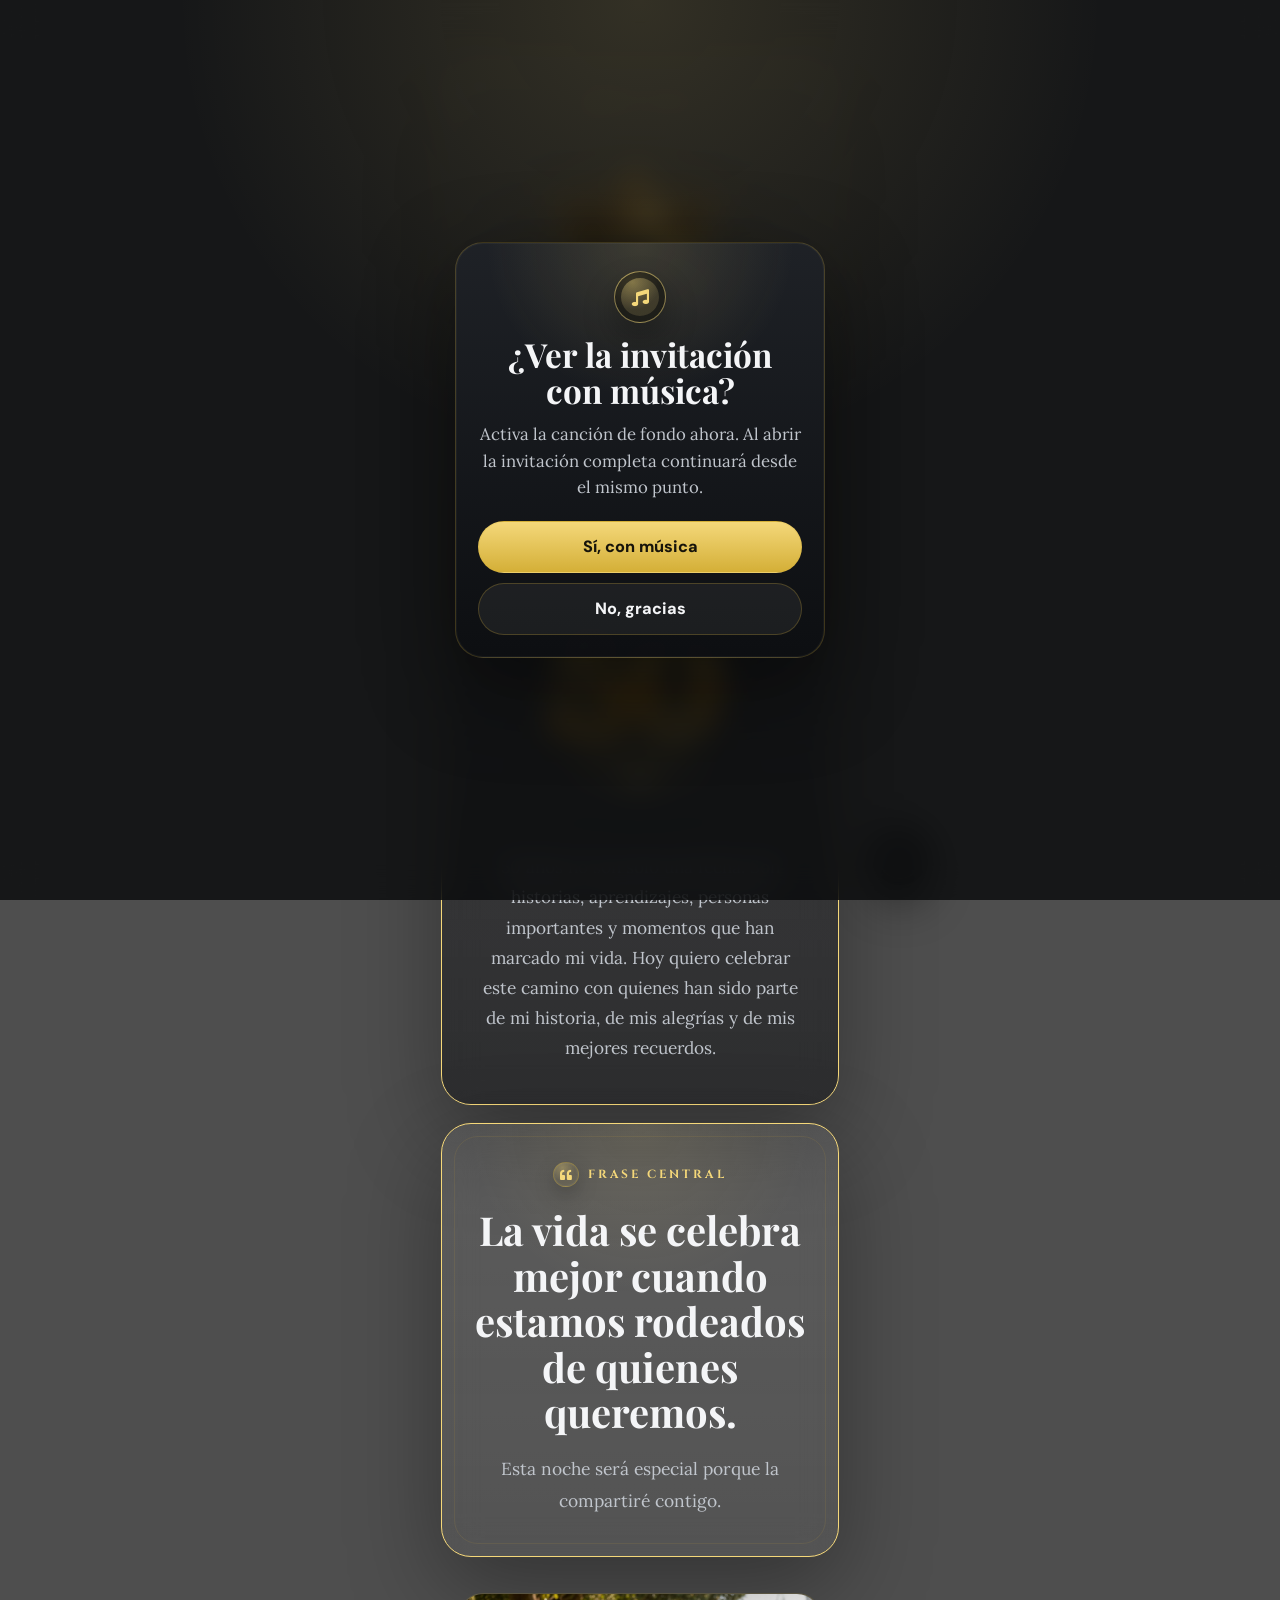
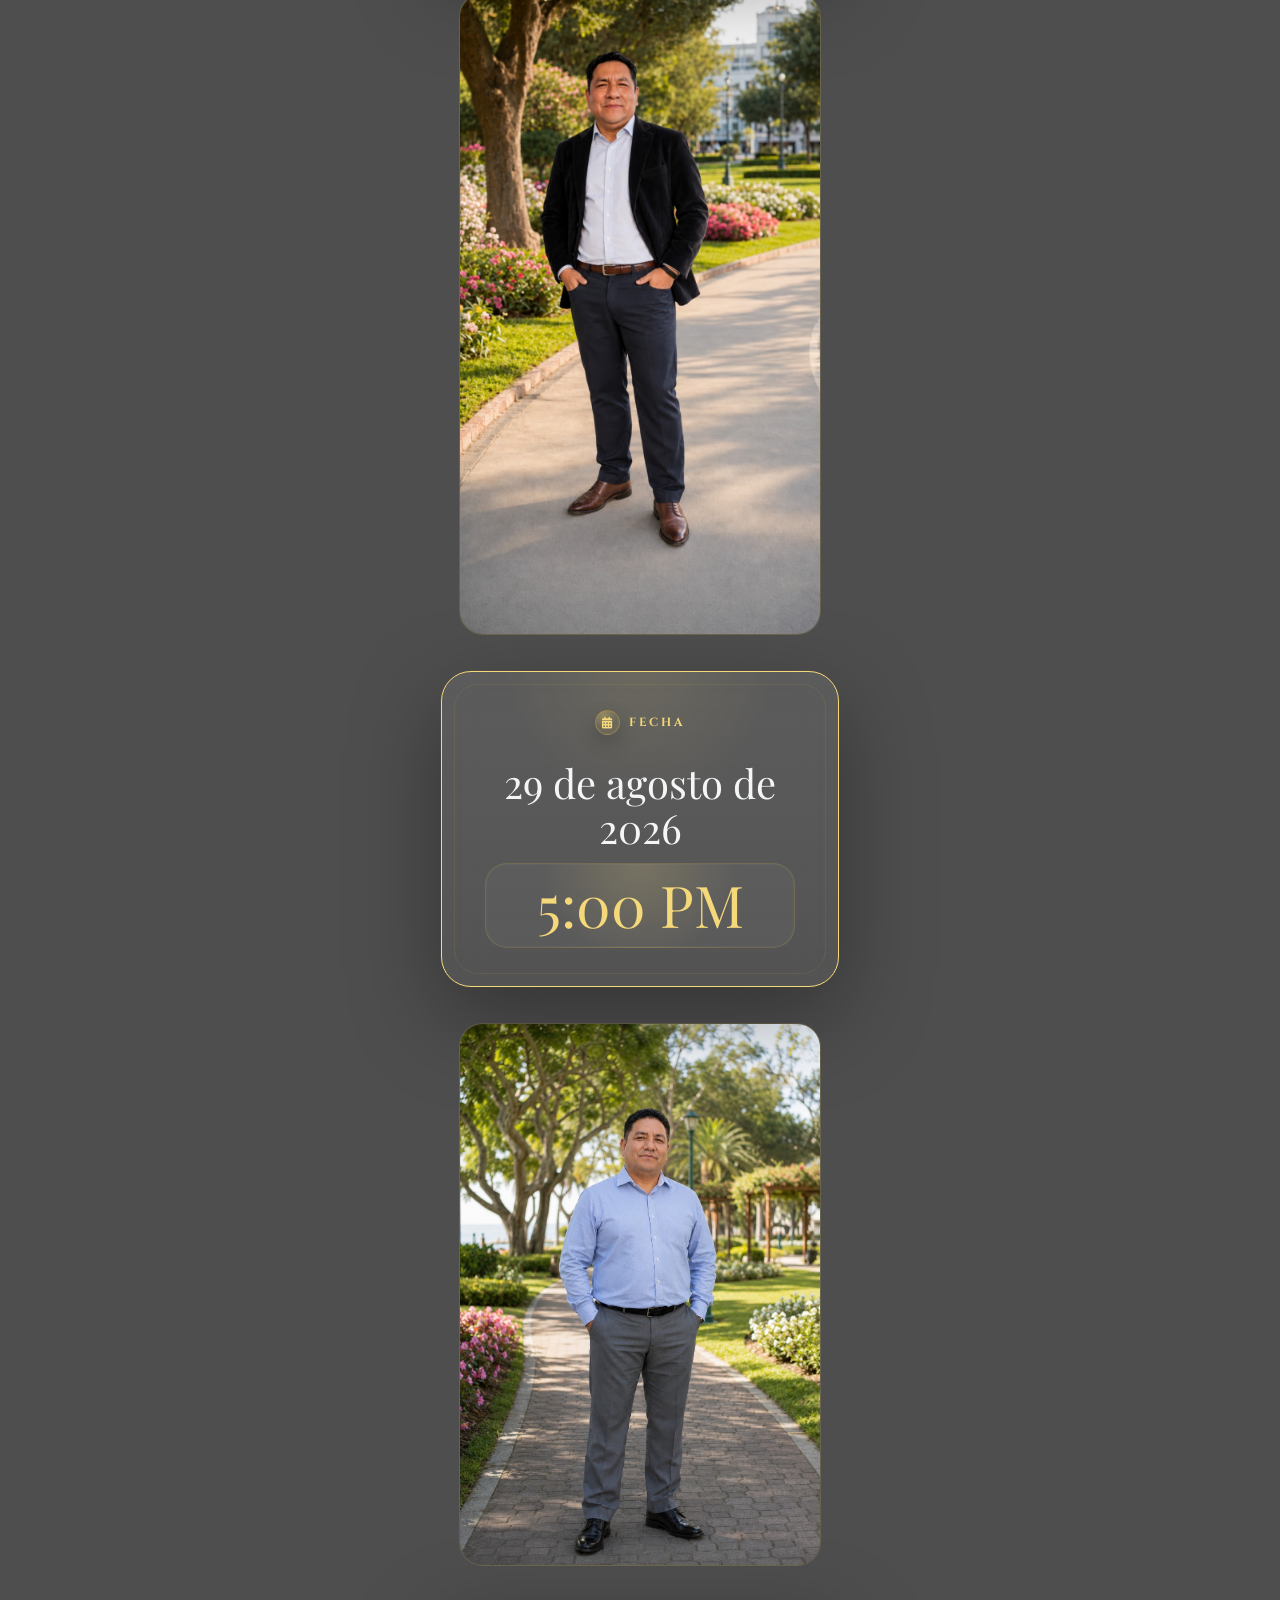
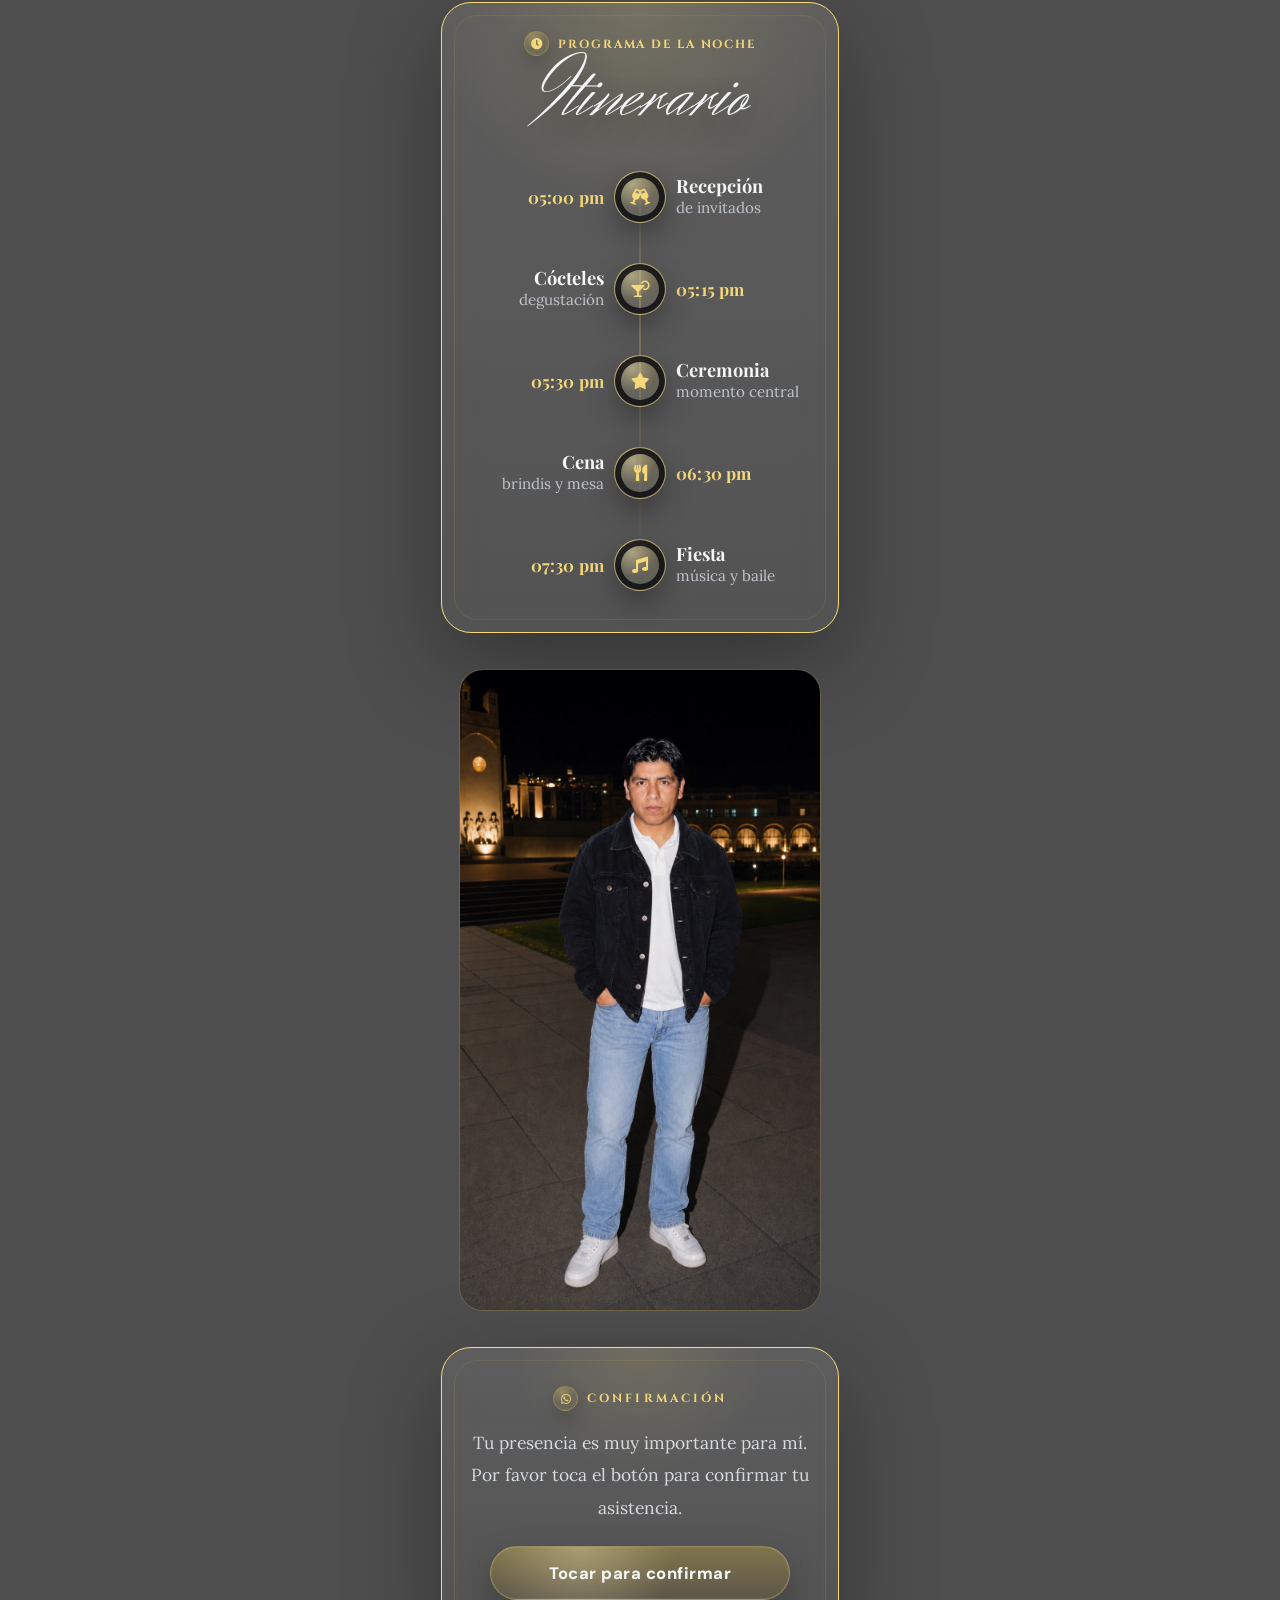
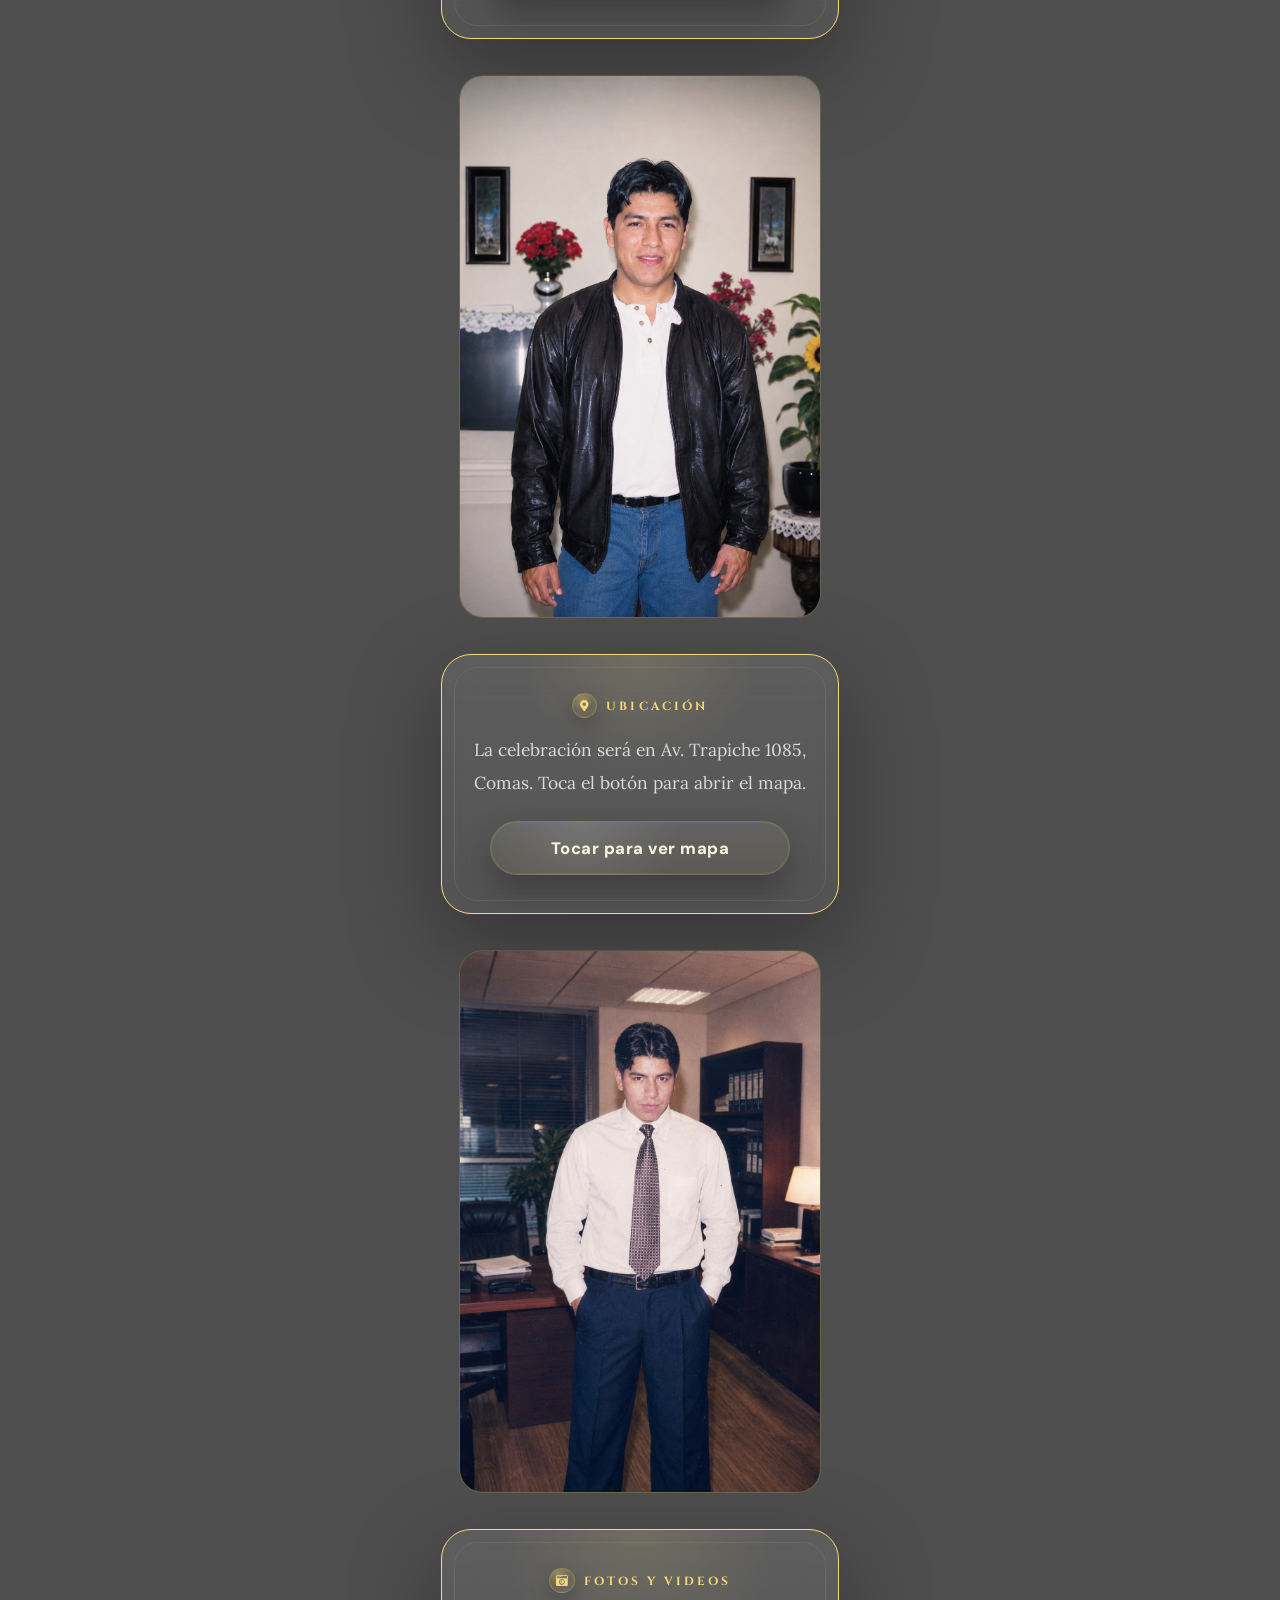
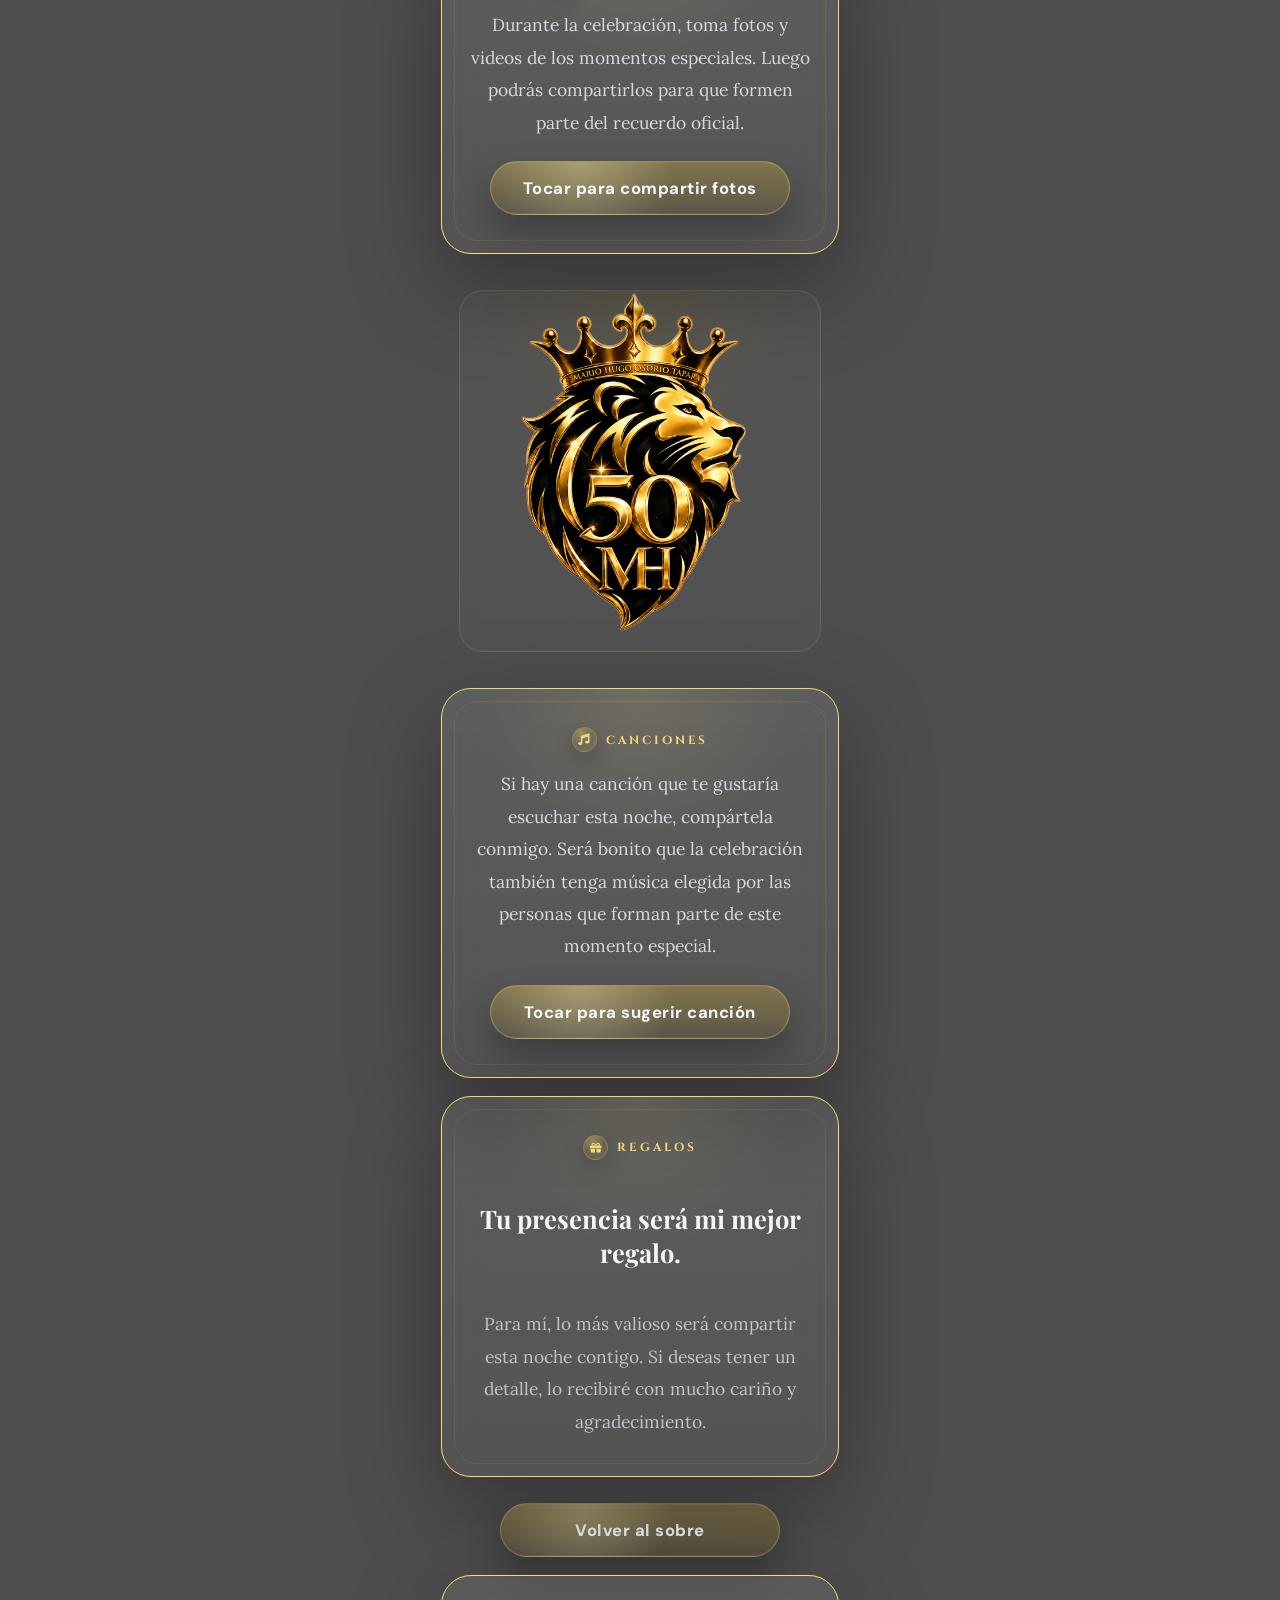
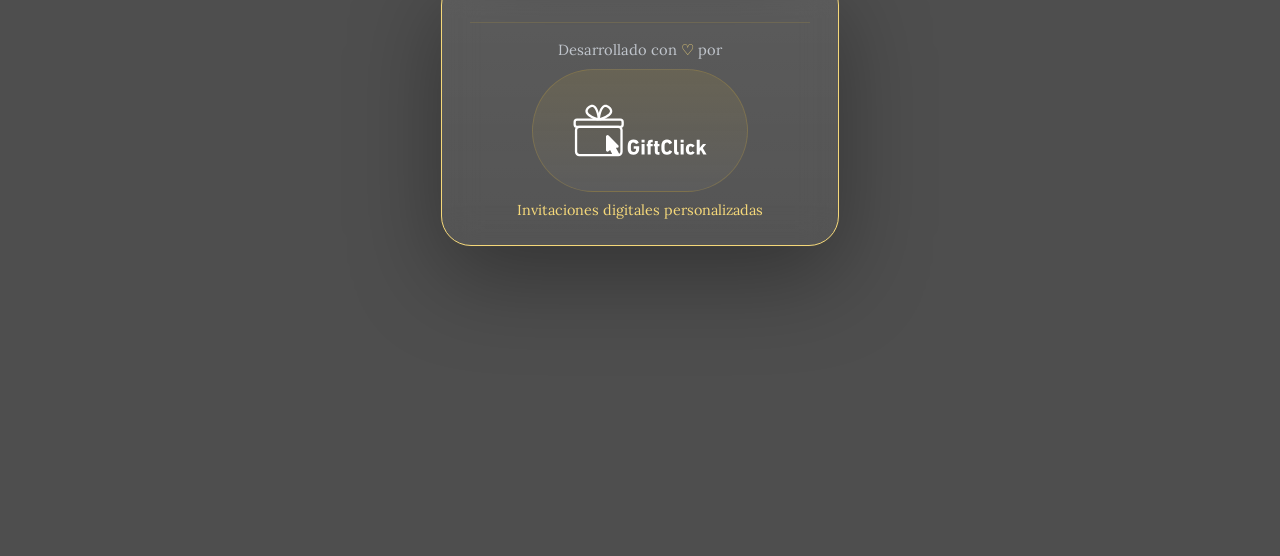
==== commit 88b7ae68: "go" ====
--- a/home.html
+++ b/home.html
@@ -40,7 +40,7 @@
         </div>
       </header>
       <section class="card info-card hero-span-2">
-        <p class="section-label"><i class="fas fa-quote-left section-icon" aria-hidden="true"></i><span>Frase central</span></p>
+        <p class="section-label"><i class="fas fa-quote-left section-icon" aria-hidden="true"></i><span class="bold2">Frase central</span></p>
         <h2 class="story-title">La vida se celebra mejor cuando estamos rodeados de quienes queremos.</h2>
         <p class="story-copy">Esta noche será especial porque la compartiré contigo.</p>
       </section>
@@ -52,7 +52,7 @@
       </section>
 
       <section class="card info-card date-card">
-        <p class="section-label"><i class="fas fa-calendar-alt section-icon" aria-hidden="true"></i><span>Fecha</span></p>
+        <p class="section-label"><i class="fas fa-calendar-alt section-icon" aria-hidden="true"></i><span class="bold2">Fecha</span></p>
         <div class="date-line">29 de agosto de 2026</div>
         <div class="time-line">5:00 PM</div>
       </section>
@@ -64,7 +64,7 @@
       </section>
 
       <section class="timeline-card card timeline-card--featured">
-        <p class="timeline-kicker"><i class="fas fa-clock section-icon" aria-hidden="true"></i><span>Programa de la noche</span></p>
+        <p class="timeline-kicker"><i class="fas fa-clock section-icon" aria-hidden="true"></i><span class="bold2">Programa de la noche</span></p>
         <h2 class="timeline-heading">Itinerario</h2>
         <ol class="timeline timeline-flow" aria-label="Itinerario de la celebración">
           <li class="timeline-step">
@@ -102,7 +102,7 @@
       </section>
 
       <section class="resource-card card">
-        <p class="section-label"><i class="fab fa-whatsapp section-icon" aria-hidden="true"></i><span>Confirmación</span></p>
+        <p class="section-label"><i class="fab fa-whatsapp section-icon" aria-hidden="true"></i><span class="bold2">Confirmación</span></p>
         <p class="resource-copy">Tu presencia es muy importante para mí. Por favor toca el botón para confirmar tu asistencia.</p>
         <div class="button-row">
           <a class="button" href="https://wa.me/51987584570?text=Hola%20Mario%20Hugo.%20Confirmo%20mi%20asistencia%20a%20tu%20cumplea%C3%B1os%20de%2050%20a%C3%B1os." target="_blank" rel="noreferrer">Tocar para confirmar</a>
@@ -116,7 +116,7 @@
       </section>
 
       <section class="resource-card card">
-        <p class="section-label"><i class="fas fa-map-marker-alt section-icon" aria-hidden="true"></i><span>Ubicación</span></p>
+        <p class="section-label"><i class="fas fa-map-marker-alt section-icon" aria-hidden="true"></i><span class="bold2">Ubicación</span></p>
         <p class="resource-copy">La celebración será en Av. Trapiche 1085, Comas. Toca el botón para abrir el mapa.</p>
         <div class="button-row">
           <a class="ghost-button" href="https://maps.app.goo.gl/6xxTL3tBpxi11DMV6" target="_blank" rel="noreferrer">Tocar para ver mapa</a>
@@ -130,7 +130,7 @@
       </section>
 
       <section class="resource-card card">
-        <p class="section-label"><i class="fas fa-camera-retro section-icon" aria-hidden="true"></i><span>Fotos y videos</span></p>
+        <p class="section-label"><i class="fas fa-camera-retro section-icon" aria-hidden="true"></i><span class="bold2">Fotos y videos</span></p>
         <p class="resource-copy">Durante la celebración, toma fotos y videos de los momentos especiales. Luego podrás compartirlos para que formen parte del recuerdo oficial.</p>
         <div class="button-row">
           <a class="button" href="https://drive.google.com/drive/folders/1wQ8Cn0kg6gLDXGYaSK5YND0G4Y7XXyLX?usp=drive_link" target="_blank">Tocar para compartir fotos</a>
@@ -144,15 +144,15 @@
       </section>
 
       <section class="resource-card card">
-        <p class="section-label"><i class="fas fa-music section-icon" aria-hidden="true"></i><span>Canciones</span></p>
+        <p class="section-label"><i class="fas fa-music section-icon" aria-hidden="true"></i><span class="bold2">Canciones</span></p>
         <p class="resource-copy">Si hay una canción que te gustaría escuchar esta noche, compártela conmigo. Será bonito que la celebración también tenga música elegida por las personas que forman parte de este momento especial.</p>
         <div class="button-row">
-          <a class="button" href="mailto:29mhot@gmail.com?subject=Sugerencia%20de%20canci%C3%B3n">Tocar para sugerir canción</a>
+          <a class="button" href="https://forms.gle/q1AbcFF3U69mTVZp6" target="_blank">Tocar para sugerir canción</a>
         </div>
       </section>
 
       <section class="resource-card card info-card hero-span-2">
-        <p class="section-label"><i class="fas fa-gift section-icon" aria-hidden="true"></i><span>Regalos</span></p>
+        <p class="section-label"><i class="fas fa-gift section-icon" aria-hidden="true"></i><span class="bold2">Regalos</span></p>
         <h2 class="closing-title">Tu presencia será mi mejor regalo.</h2>
         <p class="closing-copy">Para mí, lo más valioso será compartir esta noche contigo. Si deseas tener un detalle, lo recibiré con mucho cariño y agradecimiento.</p>
       </section>
--- a/css/invitacion-gray.css
+++ b/css/invitacion-gray.css
@@ -34,6 +34,8 @@
   overflow-x: clip;
 }
 
+.bold2{font-weight: bold;}
+
 body.invitation-page {
   margin: 0;
   min-height: 100vh;
@@ -1195,7 +1197,7 @@
   inset: 0;
   background:
     linear-gradient(180deg, rgba(8, 9, 11, 0.12), rgba(8, 9, 11, 0.28)),
-    url("../assets/fotos invitacion 1/1.jpeg");
+    url("../assets/fotos invitacion 1/0.jpeg");
   background-size: cover;
   background-position: center center;
   filter: grayscale(1) saturate(0.22) contrast(1.04) brightness(0.82);
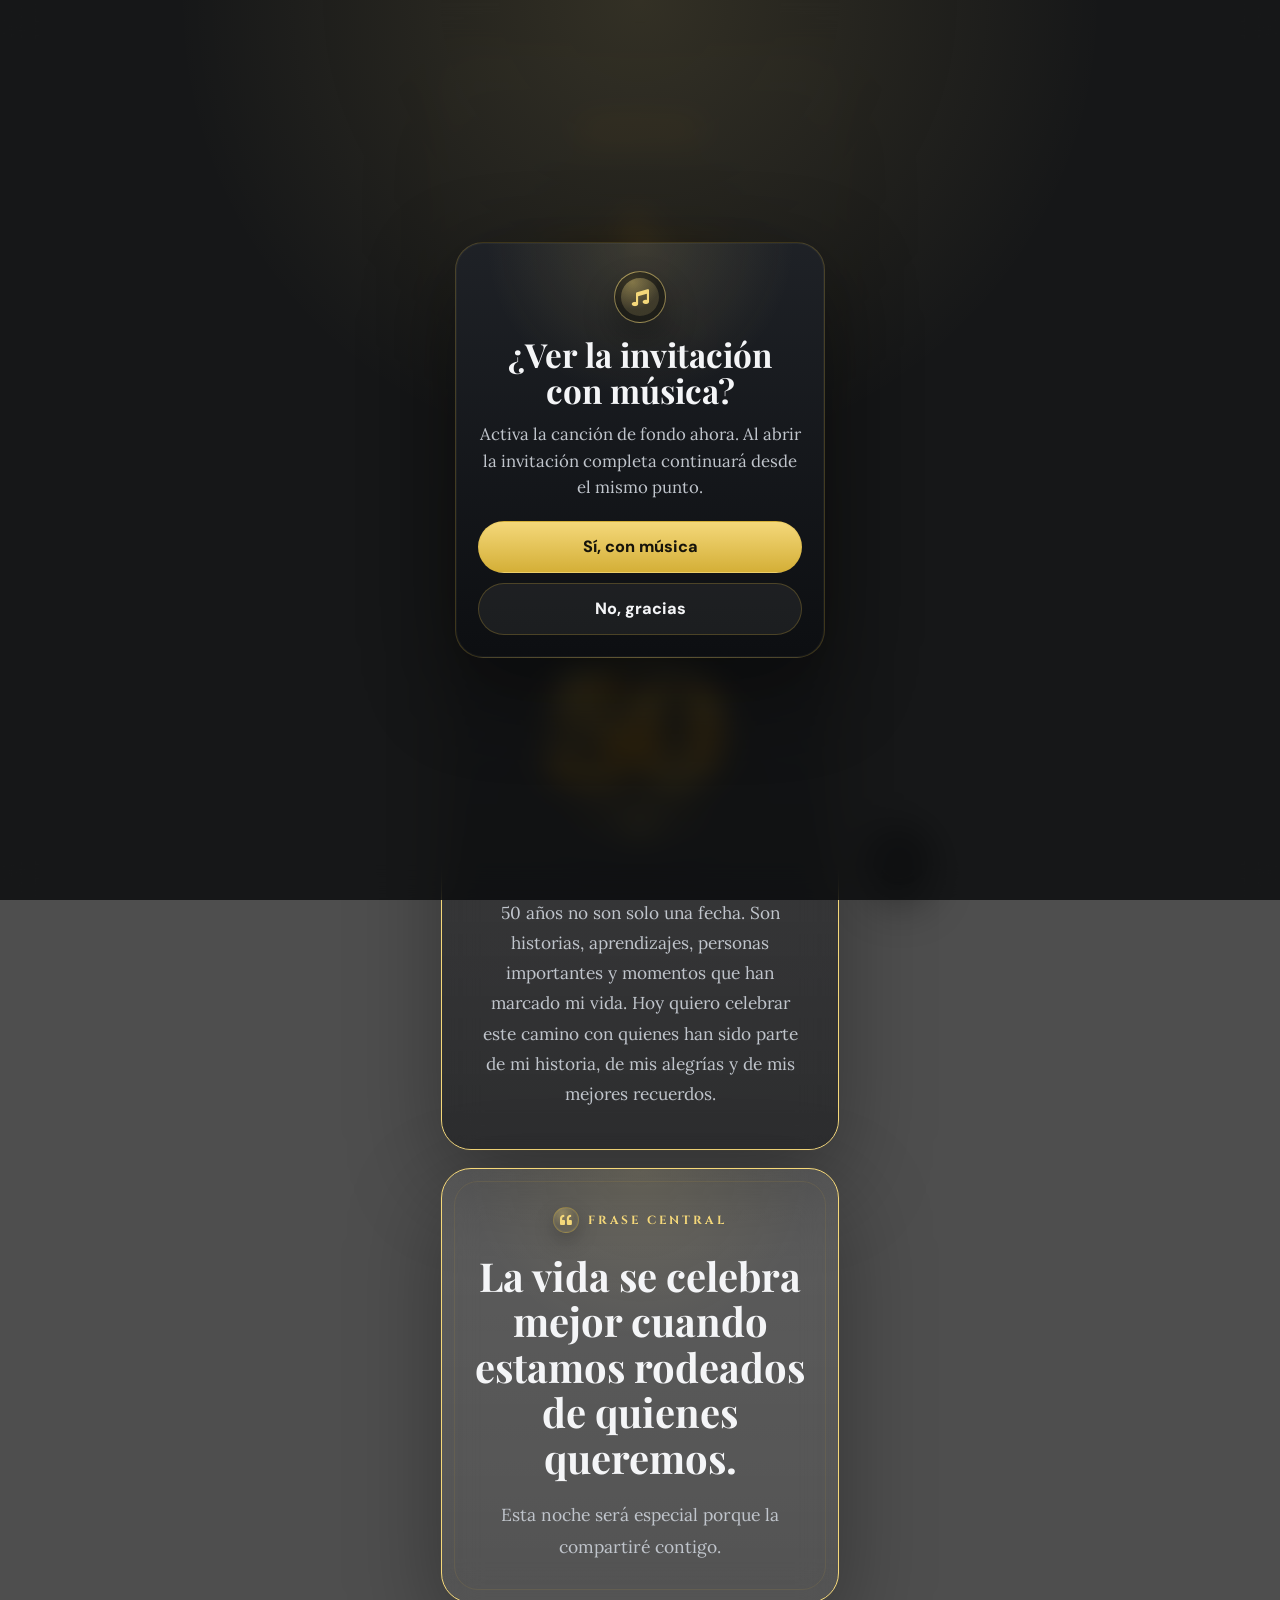
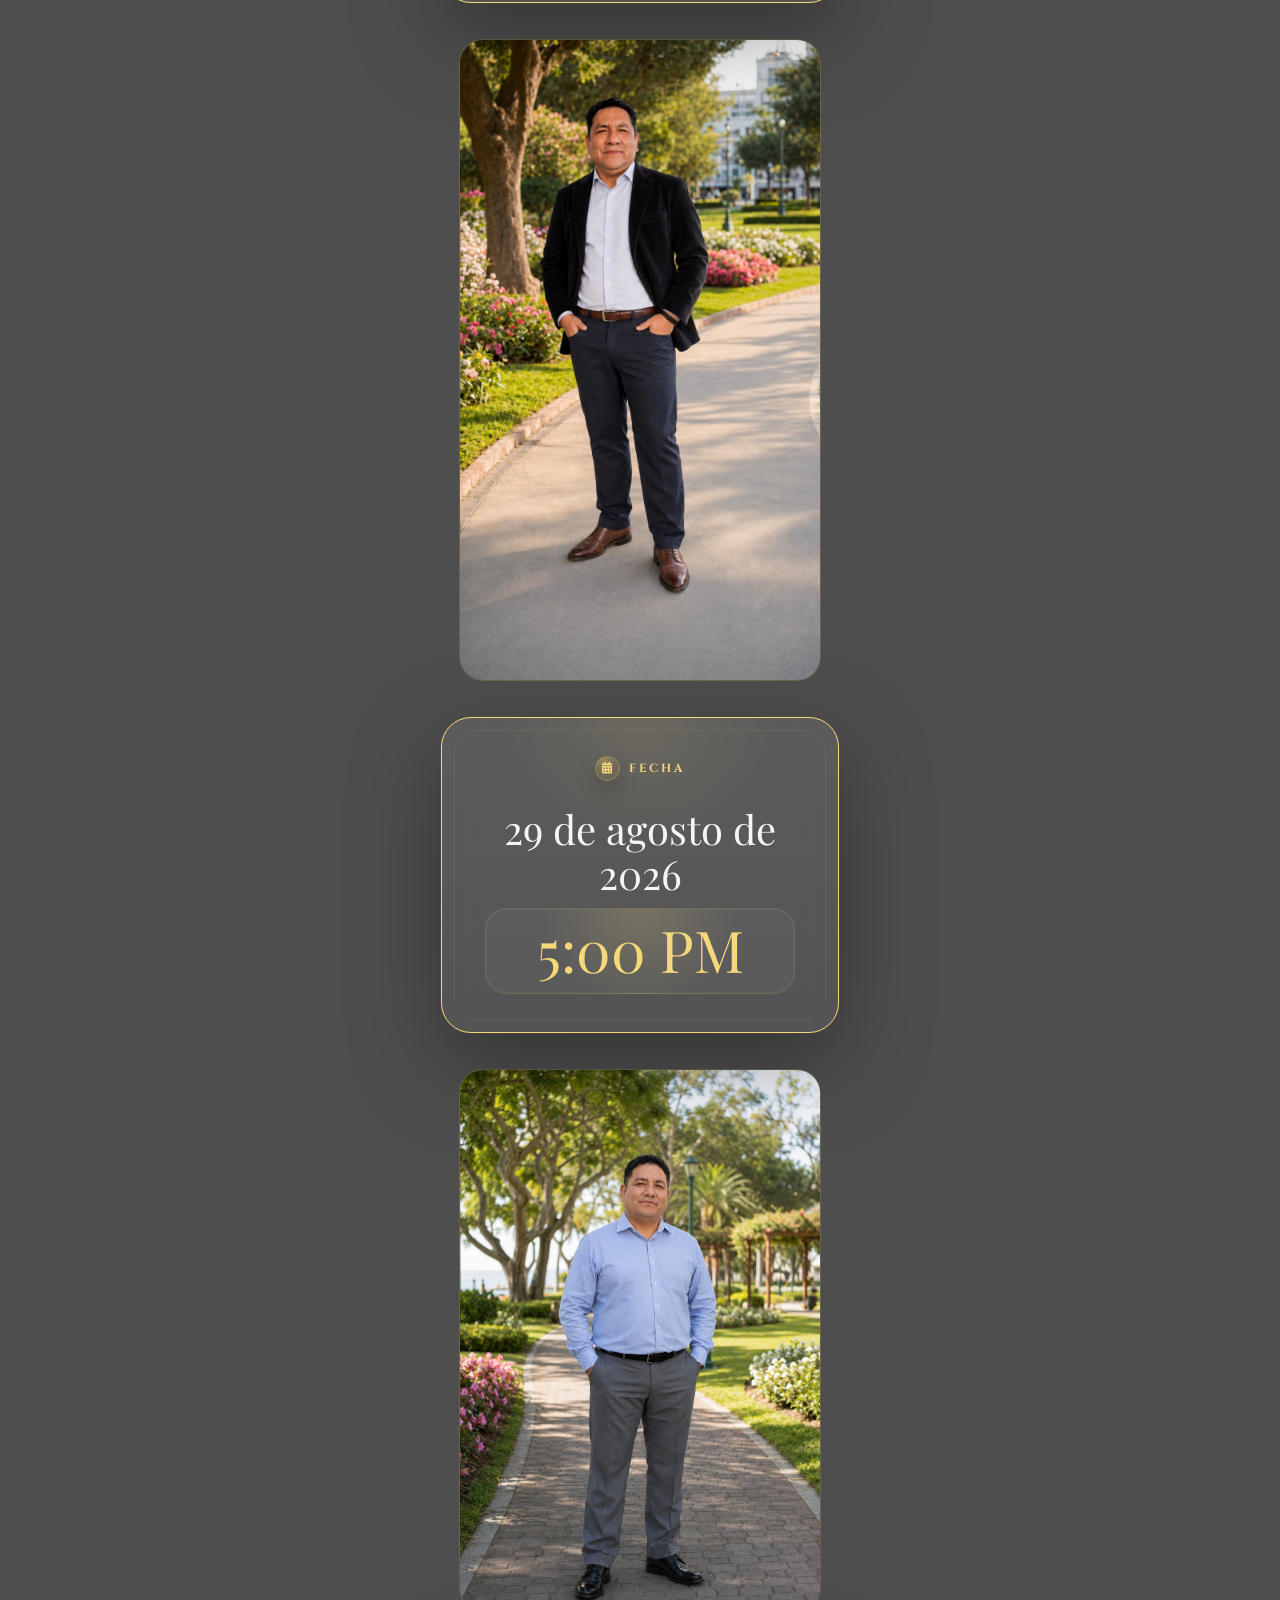
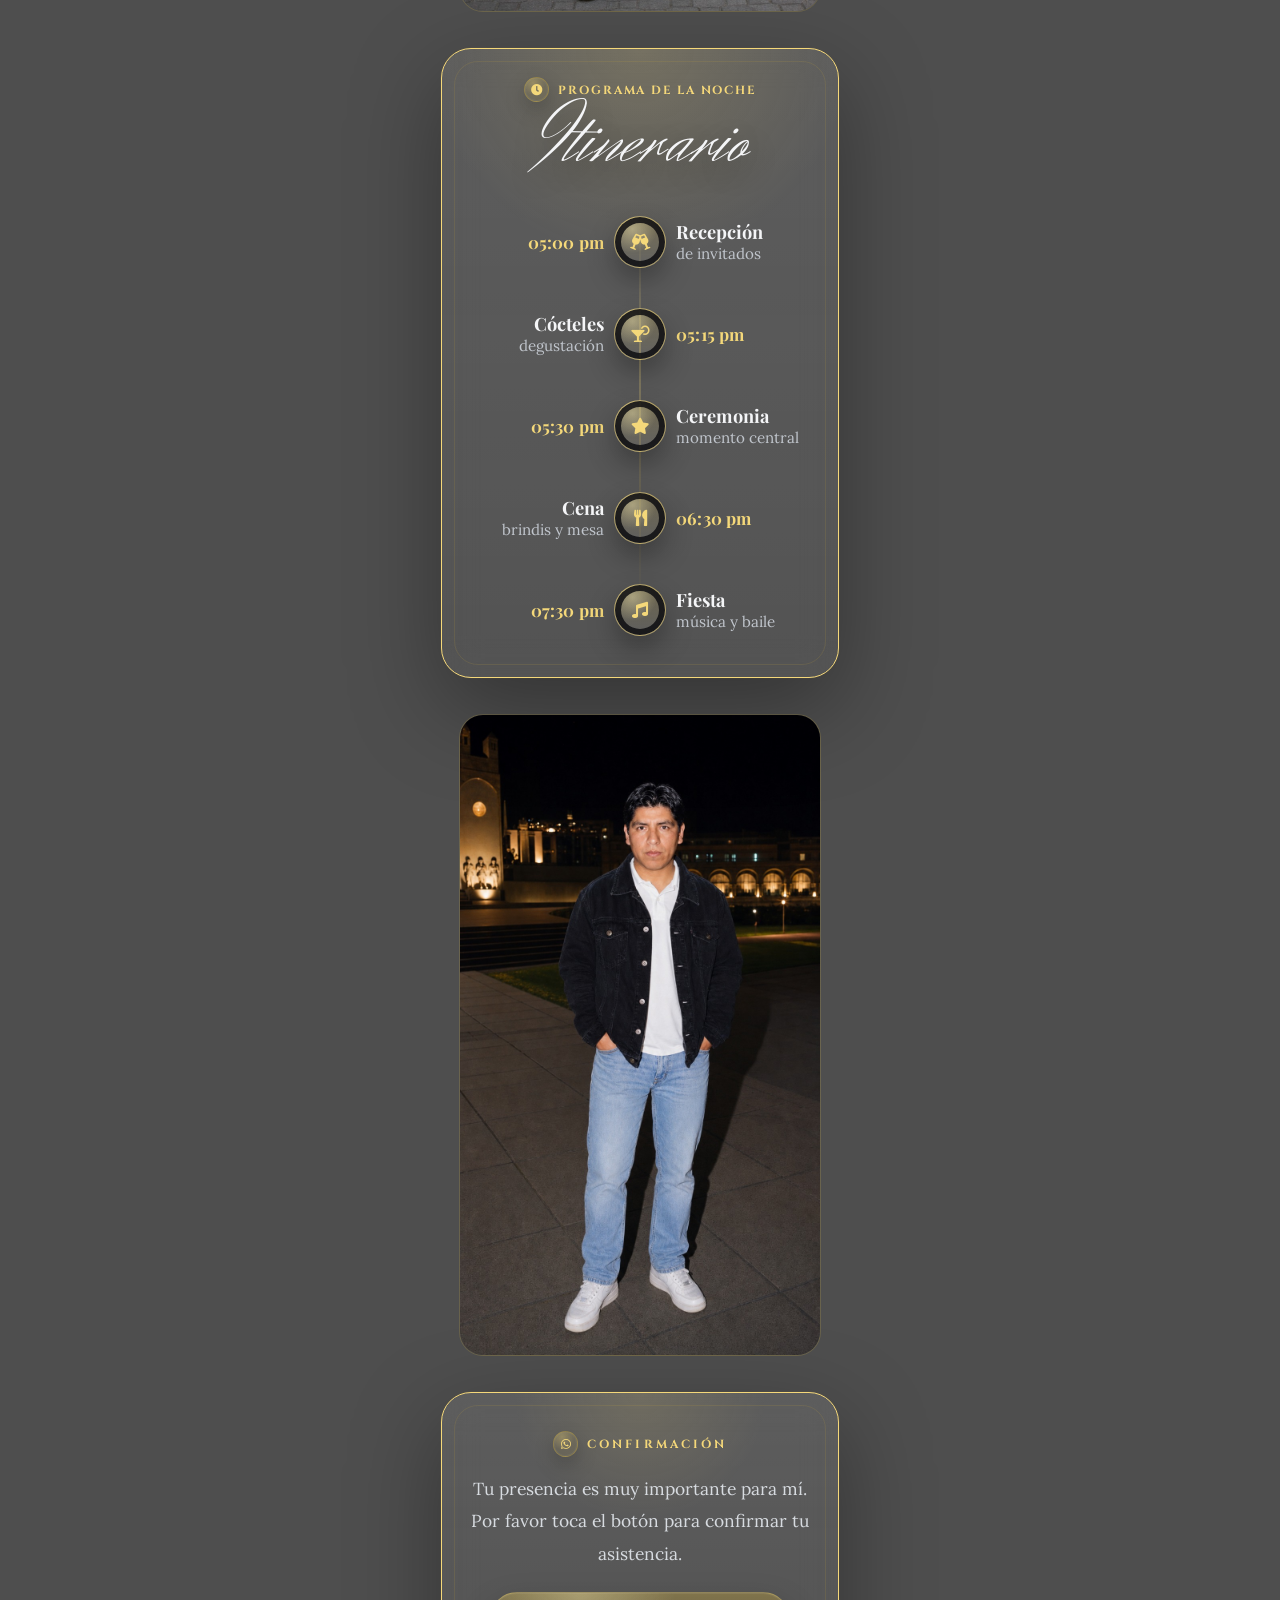
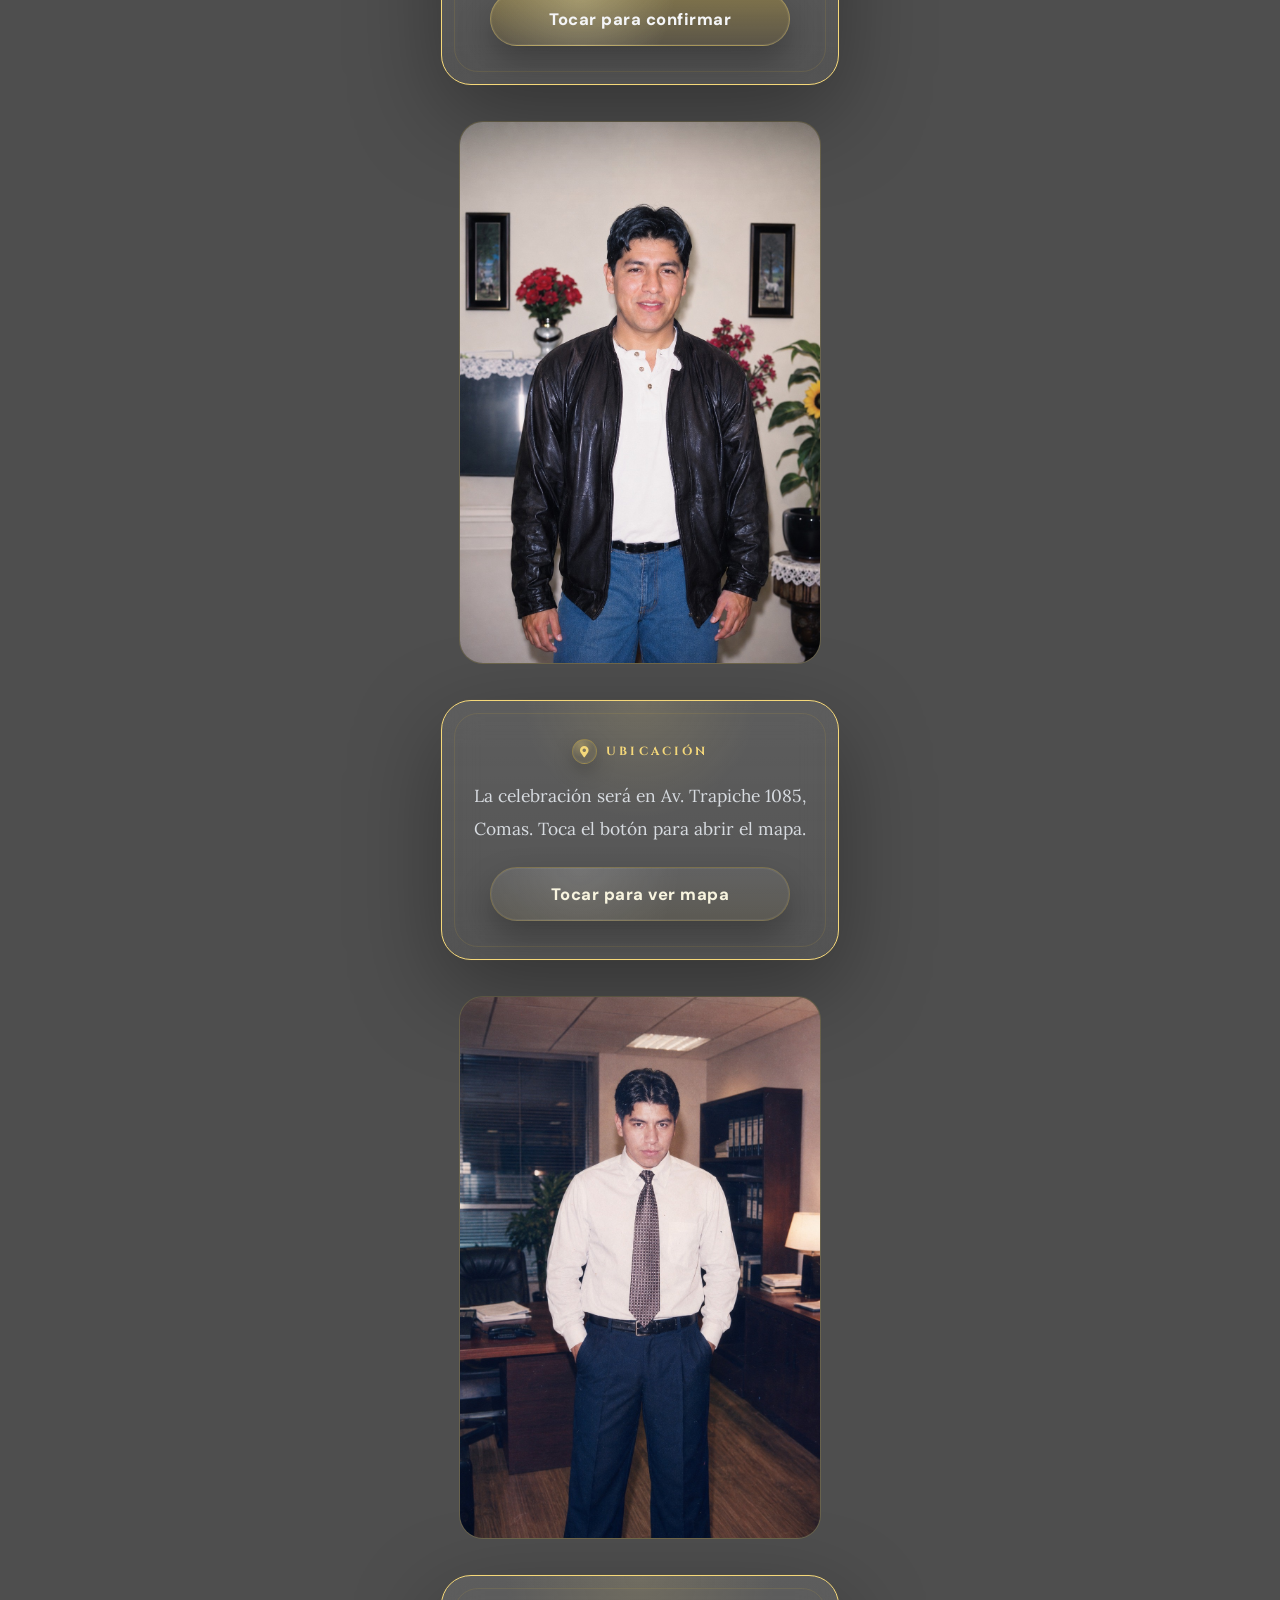
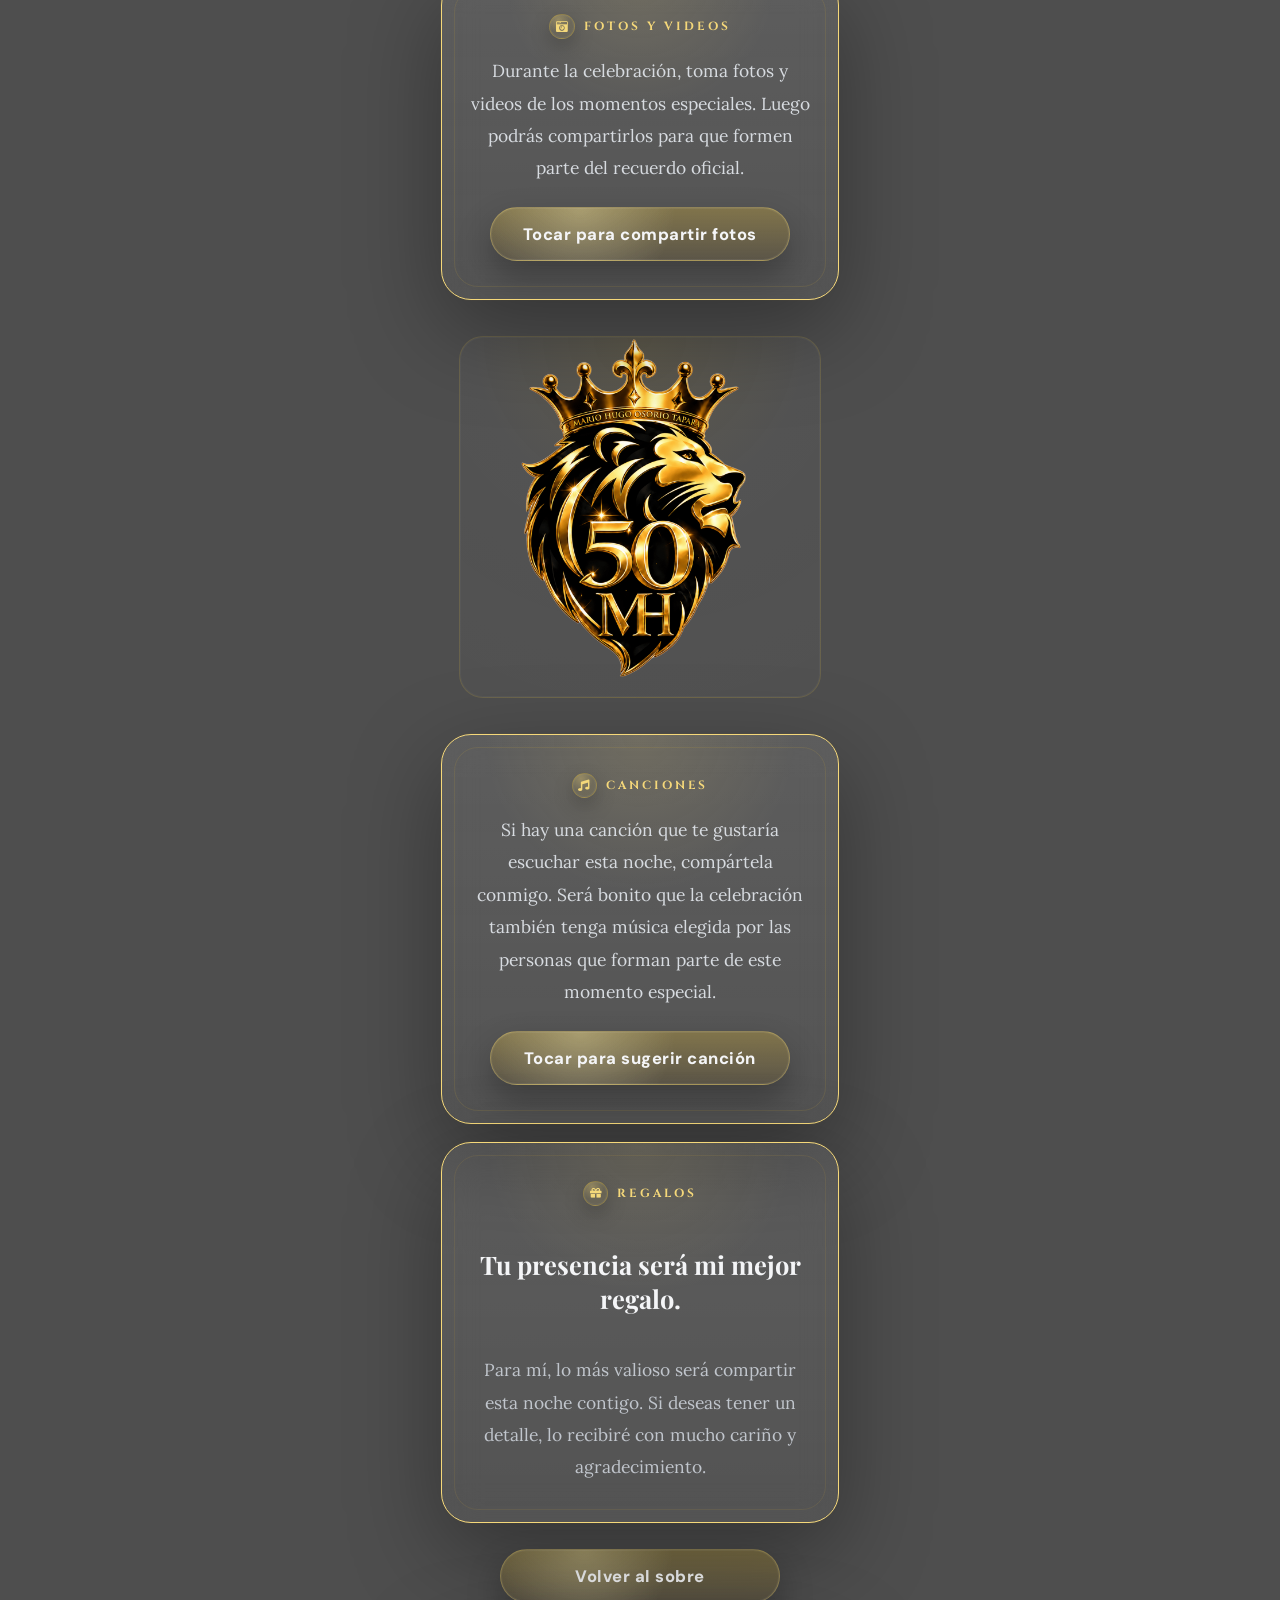
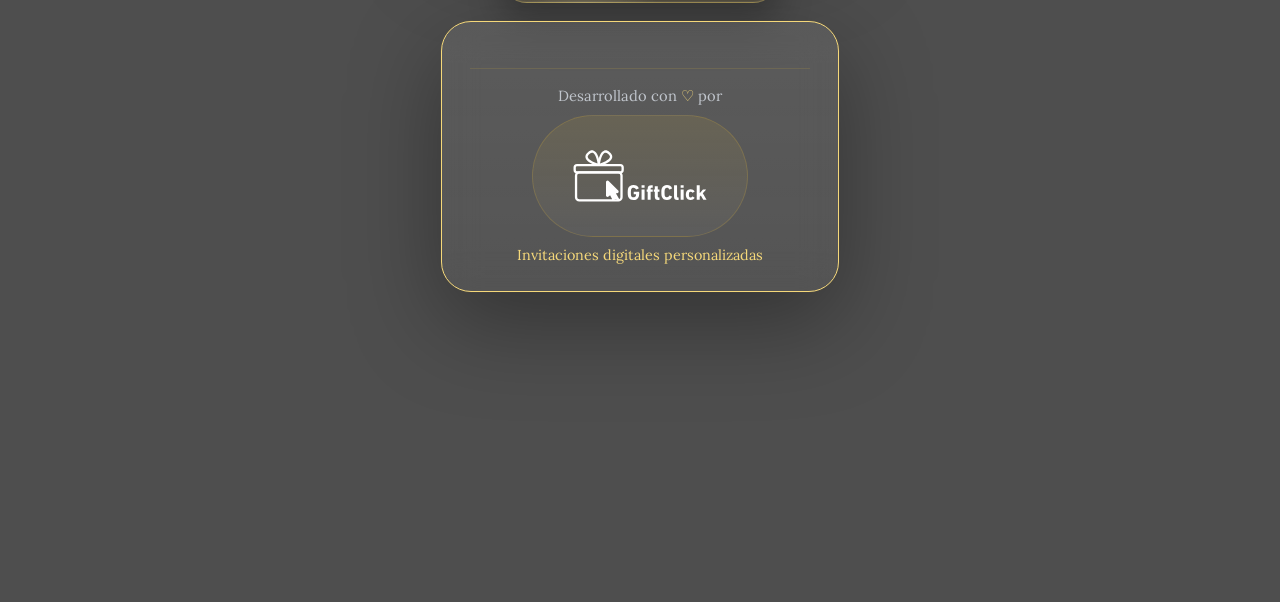
==== commit 0928057e: "go" ====
--- a/home.html
+++ b/home.html
@@ -28,7 +28,8 @@
     <main class="page-shell content-grid">
       <header class="hero-card hero-span-2 overlay-surface">
         <div class="hero-stack">
-          <p class="brand-line">Mario Hugo</p>
+          <img style="width: 40%;" class="hero-number" src="assets/hugom.png" alt="50 años">
+          <p class="brand-line"></p>
           <img class="hero-number" src="assets/logowell.png" alt="50 años">
           <h1 class="hero-name">Mario Hugo</h1>
           <p class="hero-tag hero-tag--with-number">
--- a/css/home.css
+++ b/css/home.css
@@ -22,6 +22,7 @@
 #template-switcher { min-width: 180px; }
 #template-switcher option { color: rgb(31, 19, 78); background: rgb(255, 255, 255); }
 #status-message { color: rgba(255, 255, 255, 0.9); font-size: 11px; font-style: normal; font-weight: 500; letter-spacing: 0.03em; min-width: 200px; text-align: right; white-space: nowrap; opacity: 0.92; margin-left: 10px; }
+.bold2 {font-weight: bold;}
 @media (max-width: 900px) {
   #editor-toolbar { align-items: flex-start; flex-direction: column; padding: 10px 12px; }
   .toolbar-left, .toolbar-right { width: 100%; justify-content: flex-start; }
--- a/css/invitacion-gray.css
+++ b/css/invitacion-gray.css
@@ -34,7 +34,7 @@
   overflow-x: clip;
 }
 
-.bold2{font-weight: bold;}
+.bold2 {font-weight: bold;}
 
 body.invitation-page {
   margin: 0;
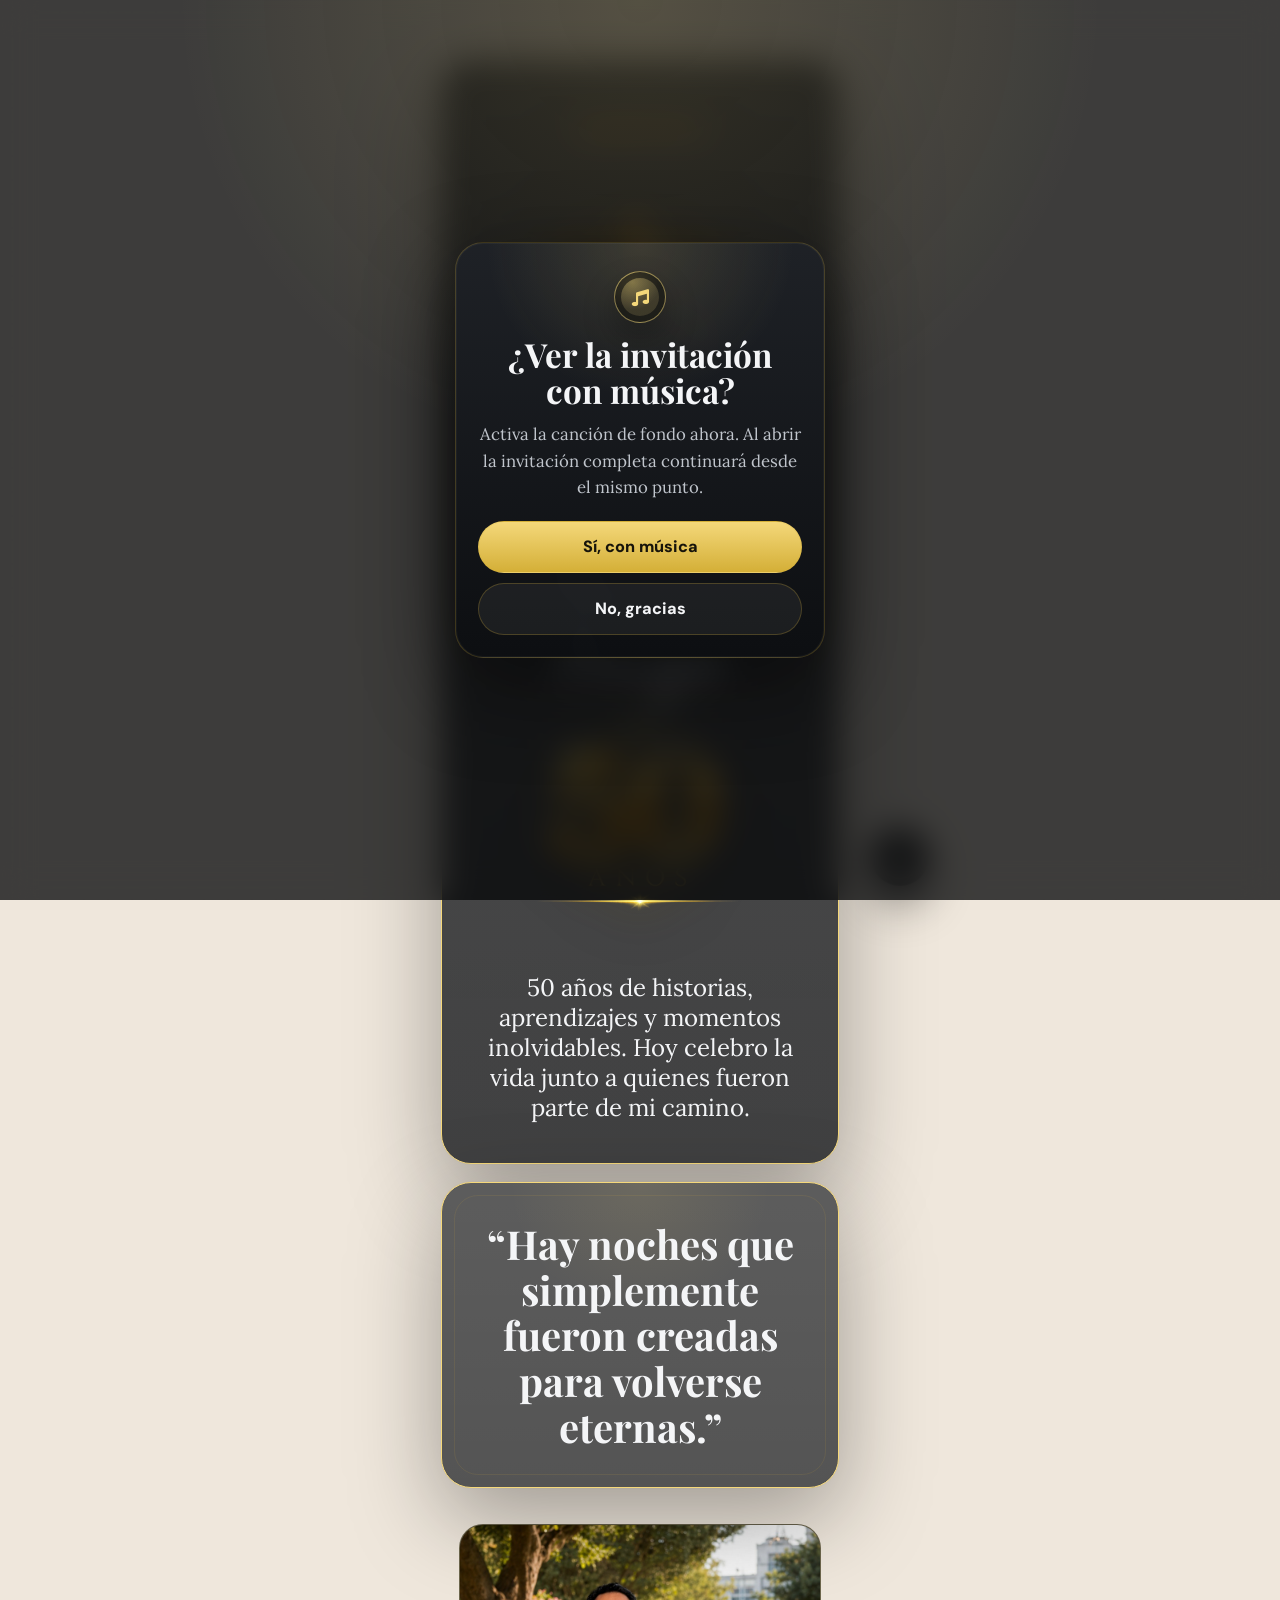
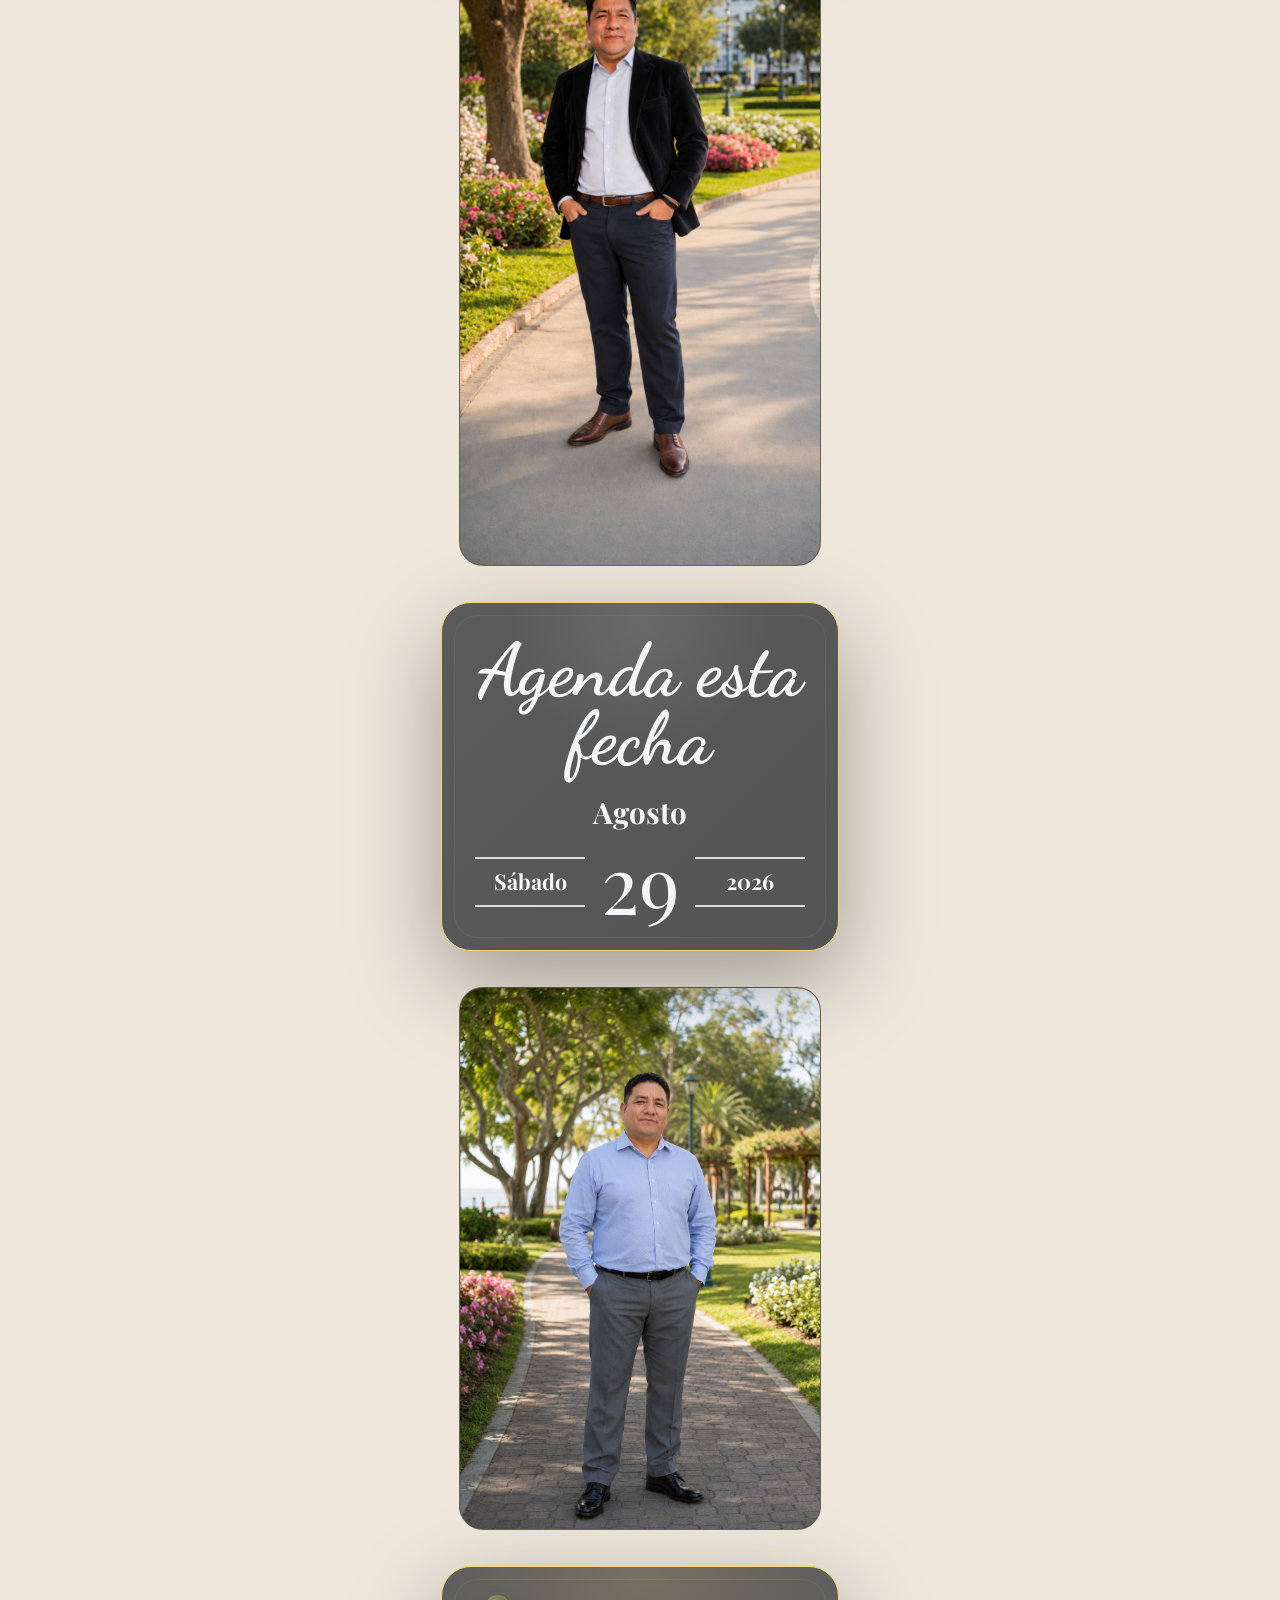
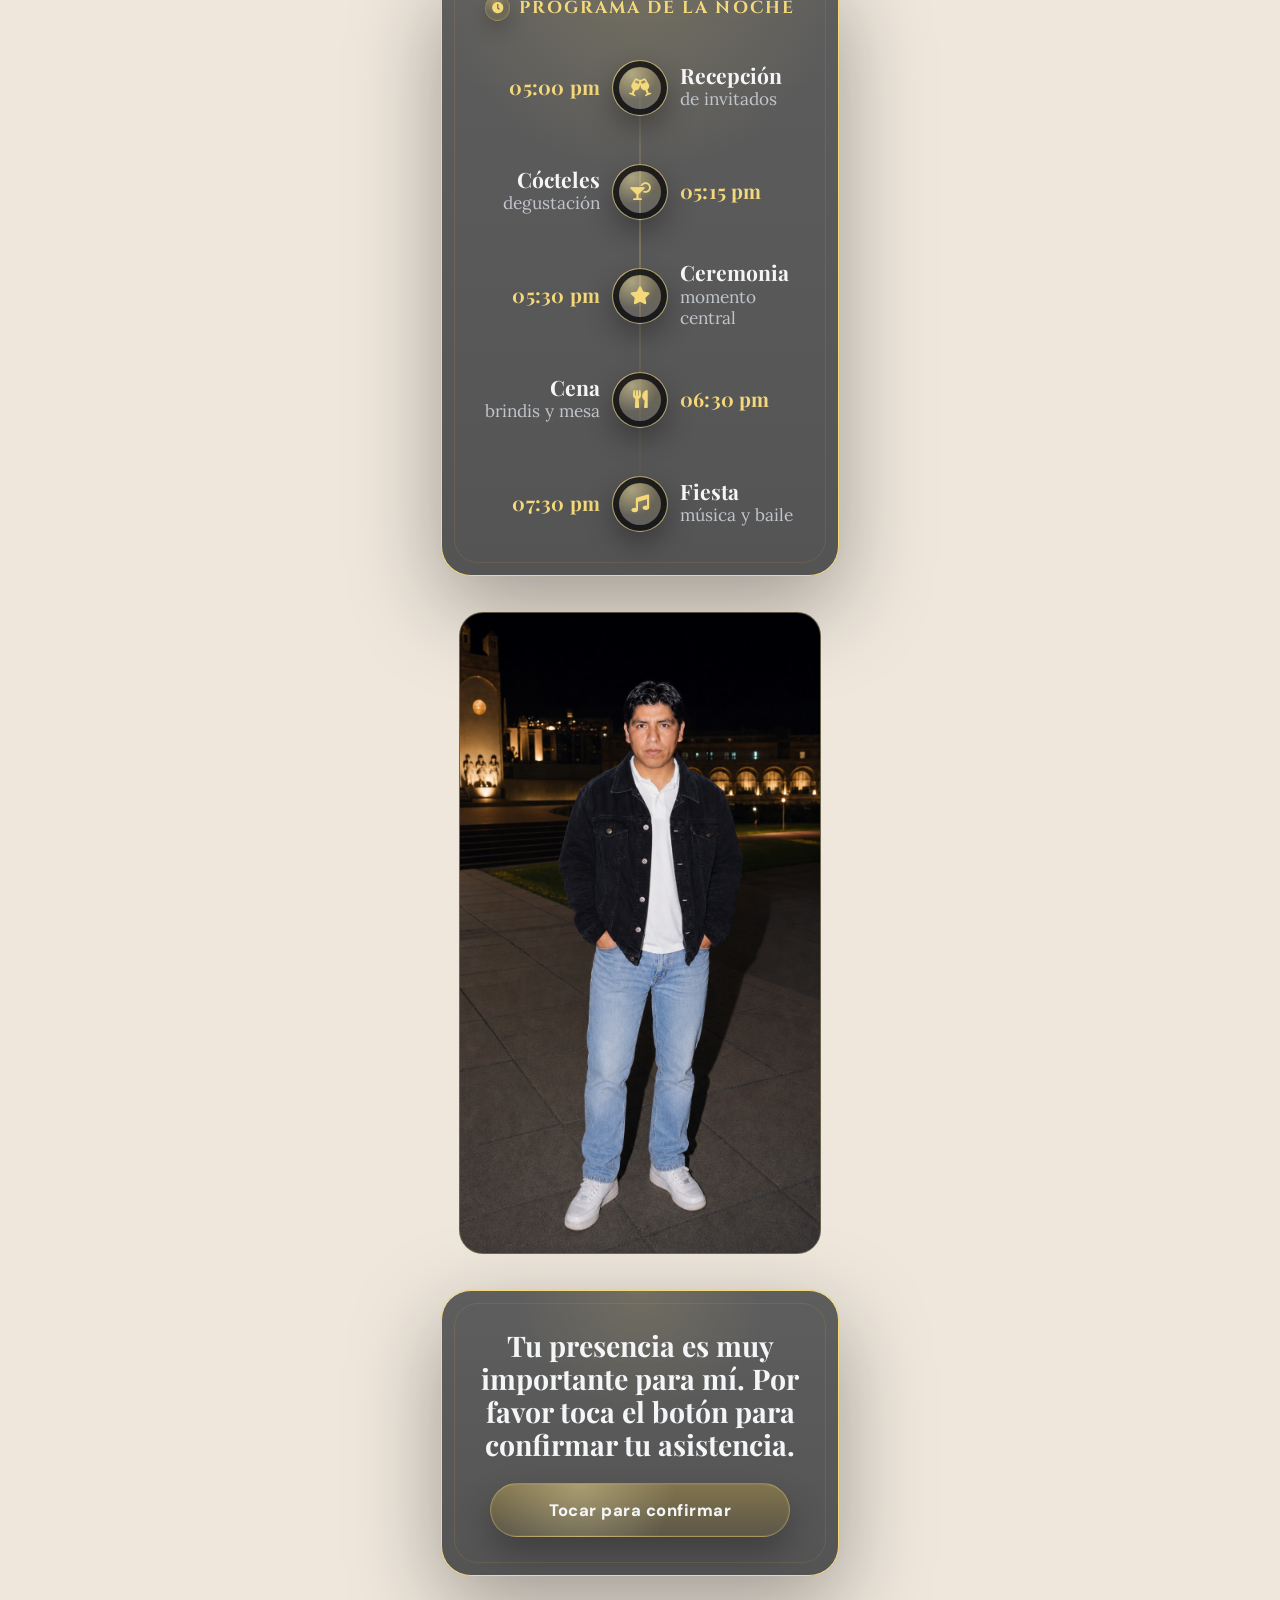
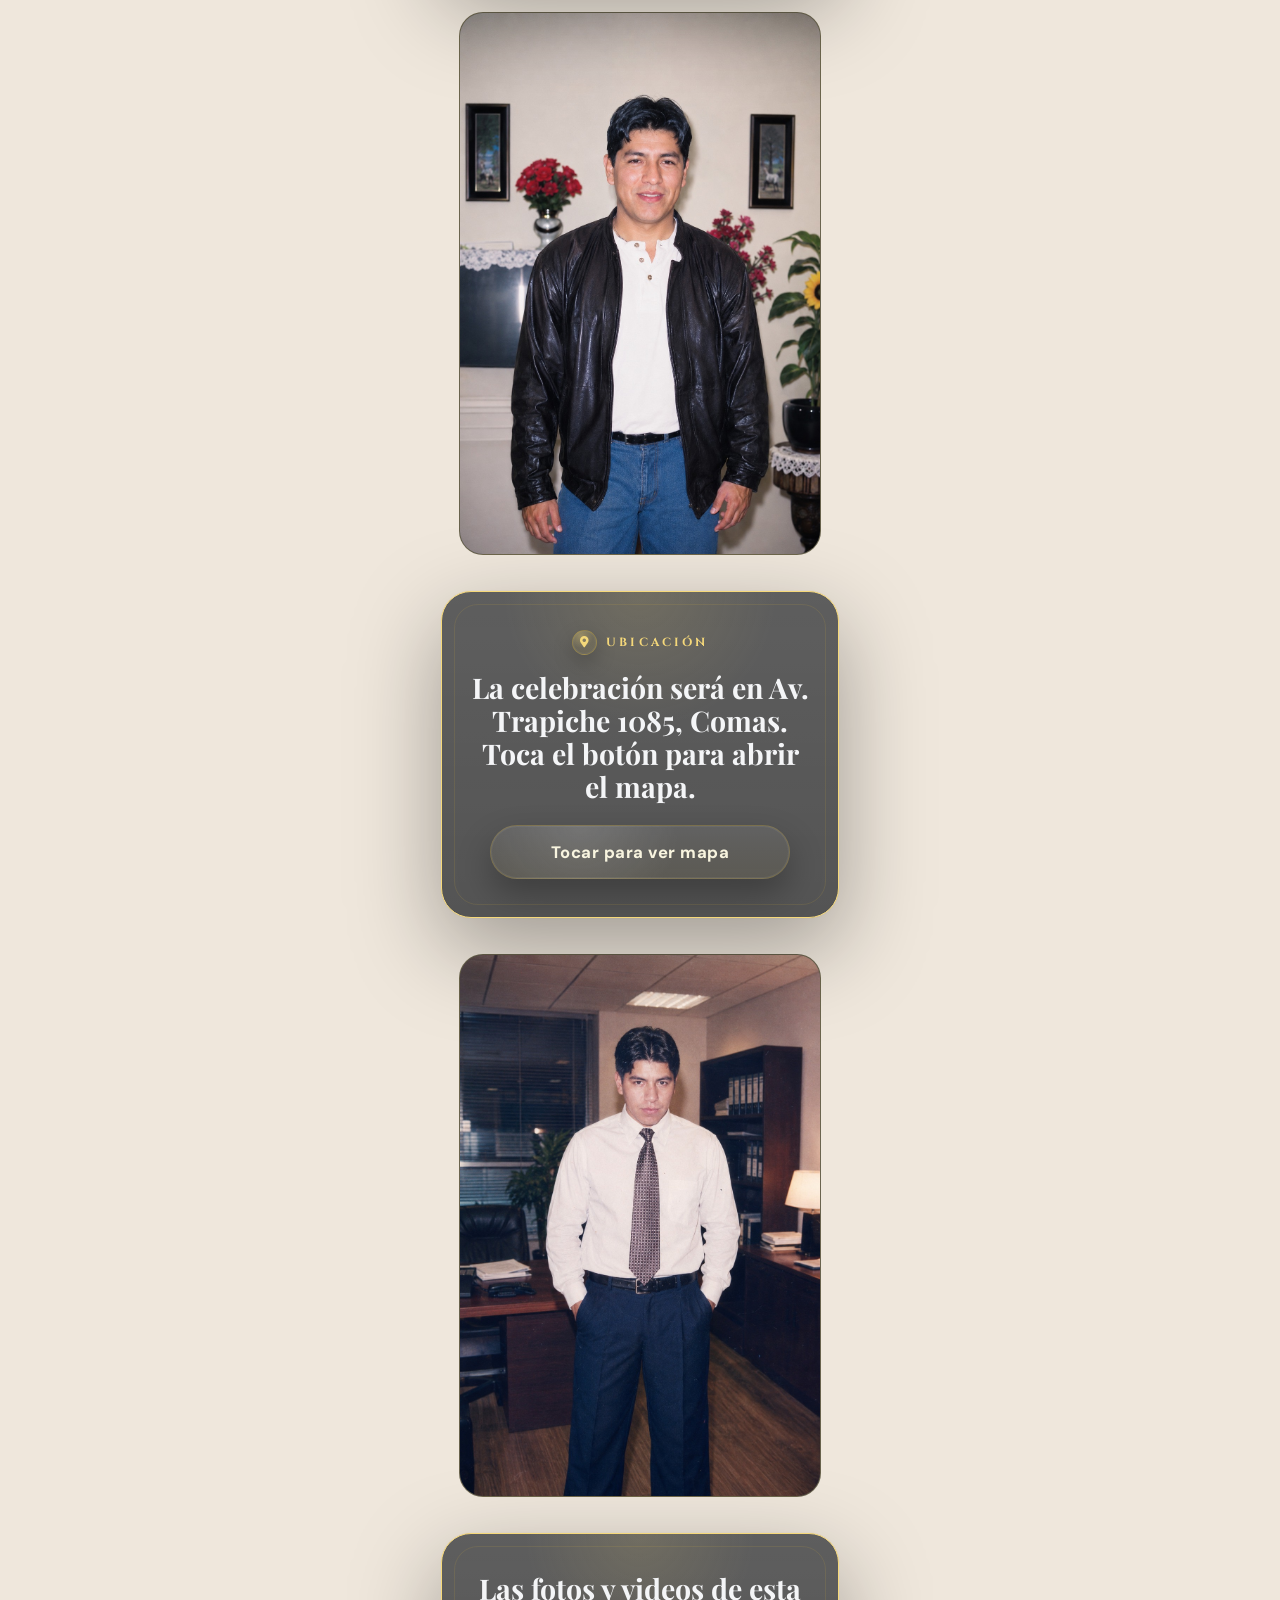
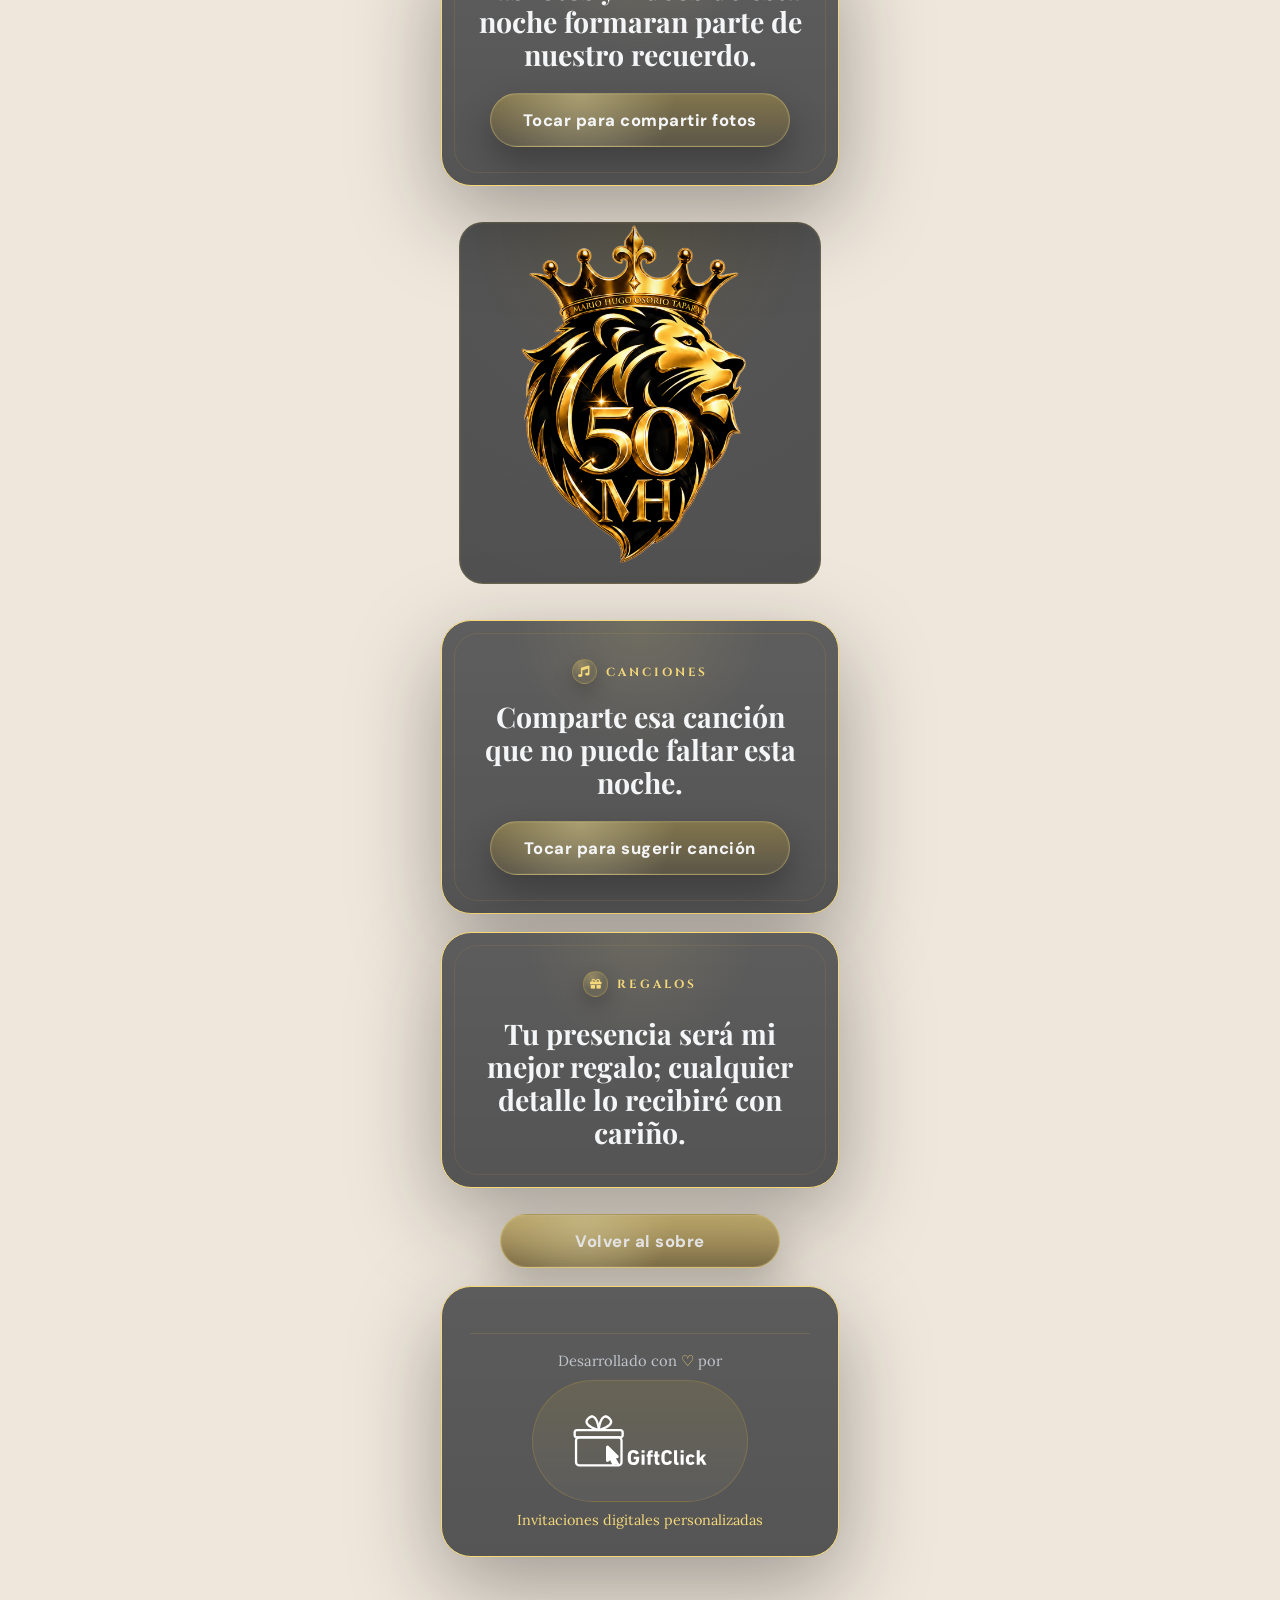
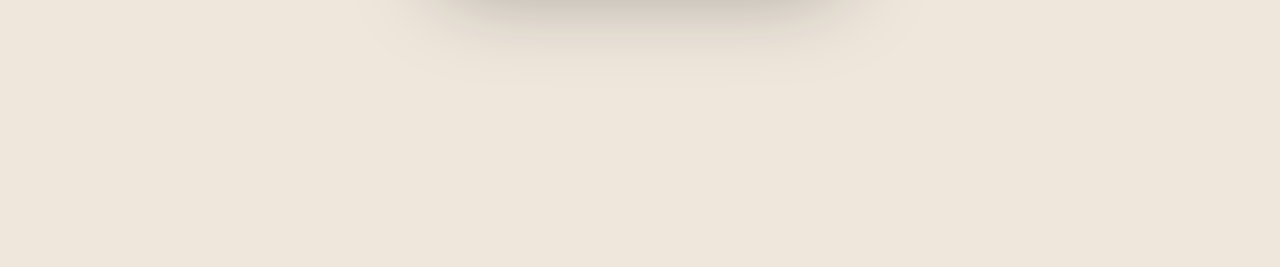
==== commit b0fecedd: "update" ====
--- a/home.html
+++ b/home.html
@@ -1,28 +1,34 @@
 <!DOCTYPE html>
 <html lang="es">
+
 <head>
   <meta charset="UTF-8">
   <meta name="viewport" content="width=device-width, initial-scale=1.0">
   <title>Mario Hugo - Invitación</title>
-  <meta name="description" content="Mario Hugo celebra 50 años. Te invito a compartir una noche de amistad, gratitud y grandes momentos el 29 de agosto de 2026.">
+  <meta name="description"
+    content="Mario Hugo celebra 50 años. Te invito a compartir una noche de amistad, gratitud y grandes momentos el 29 de agosto de 2026.">
   <meta property="og:locale" content="es_PE">
   <meta property="og:type" content="website">
   <meta property="og:title" content="Invitación | Mario Hugo - 50 años">
-  <meta property="og:description" content="Te invito a celebrar mis 50 años en una noche de amistad, gratitud y grandes momentos.">
+  <meta property="og:description"
+    content="Te invito a celebrar mis 50 años en una noche de amistad, gratitud y grandes momentos.">
   <meta property="og:image" content="assets/sobreblue.jpeg">
   <meta property="og:image:type" content="image/png">
   <meta property="og:image:width" content="1200">
   <meta property="og:image:height" content="630">
   <meta name="twitter:card" content="summary_large_image">
   <meta name="twitter:title" content="Invitación | Mario Hugo - 50 años">
-  <meta name="twitter:description" content="Te invito a celebrar mis 50 años en una noche de amistad, gratitud y grandes momentos.">
+  <meta name="twitter:description"
+    content="Te invito a celebrar mis 50 años en una noche de amistad, gratitud y grandes momentos.">
   <meta name="twitter:image" content="assets/sobreblue.jpeg">
   <link rel="image_src" href="assets/sobreblue.jpeg">
-  <link rel="stylesheet" href="https://fonts.googleapis.com/css2?family=Caveat:wght@400;700&amp;family=Cinzel:wght@400;600;700&amp;family=DM+Sans:wght@400;500;700;800&amp;family=Fraunces:opsz,wght@9..144,400;9..144,500;9..144,700;9..144,800&amp;family=Herr+Von+Muellerhoff&amp;family=Lora:wght@400;600&amp;family=Montserrat:wght@400;600;700&amp;family=Nunito:wght@400;600;700&amp;family=Playfair+Display:wght@400;600;700&amp;family=Roboto:wght@300;400;500&amp;display=swap">
+  <link rel="stylesheet"
+    href="https://fonts.googleapis.com/css2?family=Caveat:wght@400;700&amp;family=Cinzel:wght@400;600;700&amp;family=DM+Sans:wght@400;500;700;800&amp;family=Dancing+Script:wght@400;500;600;700&amp;family=Fraunces:opsz,wght@9..144,400;9..144,500;9..144,700;9..144,800&amp;family=Herr+Von+Muellerhoff&amp;family=Lora:wght@400;600&amp;family=Montserrat:wght@400;600;700&amp;family=Nunito:wght@400;600;700&amp;family=Playfair+Display:wght@400;600;700&amp;family=Roboto:wght@300;400;500&amp;display=swap">
   <link rel="stylesheet" href="https://use.fontawesome.com/releases/v5.6.1/css/all.css">
   <link rel="stylesheet" href="css/home.css">
   <link rel="stylesheet" href="css/invitacion-gray.css">
 </head>
+
 <body class="invitation-page invitation-home" data-theme="birthday">
   <div id="content">
     <main class="page-shell content-grid">
@@ -33,17 +39,17 @@
           <img class="hero-number" src="assets/logowell.png" alt="50 años">
           <h1 class="hero-name">Mario Hugo</h1>
           <p class="hero-tag hero-tag--with-number">
-            <p class="hero-tag hero-tag--with-number hero-tag--cover-number">
+          <p class="hero-tag hero-tag--with-number hero-tag--cover-number">
             <img class="hero-tag-number hero-tag-number--large" src="assets/50bien.png" alt="50">
           </p>
           </p>
-          <p class="hero-copy">50 años no son solo una fecha. Son historias, aprendizajes, personas importantes y momentos que han marcado mi vida. Hoy quiero celebrar este camino con quienes han sido parte de mi historia, de mis alegrías y de mis mejores recuerdos.</p>
+          <p class="hero-copy">50 años de historias, aprendizajes y momentos inolvidables. Hoy celebro la vida junto a
+            quienes fueron parte de mi camino.</p>
         </div>
       </header>
       <section class="card info-card hero-span-2">
-        <p class="section-label"><i class="fas fa-quote-left section-icon" aria-hidden="true"></i><span class="bold2">Frase central</span></p>
-        <h2 class="story-title">La vida se celebra mejor cuando estamos rodeados de quienes queremos.</h2>
-        <p class="story-copy">Esta noche será especial porque la compartiré contigo.</p>
+        <h2 class="story-title">“Hay noches que simplemente fueron creadas para volverse eternas.”
+        </h2>
       </section>
 
       <section class="photo-card hero-span-2">
@@ -52,10 +58,22 @@
         </figure>
       </section>
 
-      <section class="card info-card date-card">
-        <p class="section-label"><i class="fas fa-calendar-alt section-icon" aria-hidden="true"></i><span class="bold2">Fecha</span></p>
-        <div class="date-line">29 de agosto de 2026</div>
-        <div class="time-line">5:00 PM</div>
+      <section class="card info-card date-card save-date-card" aria-label="Agenda esta fecha">
+        <h2 class="save-date-title">Agenda esta fecha</h2>
+        <p class="save-date-month">Agosto</p>
+        <div class="save-date-row">
+          <div class="save-date-side">
+            <span class="save-date-rule" aria-hidden="true"></span>
+            <span>Sábado</span>
+            <span class="save-date-rule" aria-hidden="true"></span>
+          </div>
+          <div class="save-date-day">29</div>
+          <div class="save-date-side">
+            <span class="save-date-rule" aria-hidden="true"></span>
+            <span>2026</span>
+            <span class="save-date-rule" aria-hidden="true"></span>
+          </div>
+        </div>
       </section>
 
       <section class="photo-card hero-span-2">
@@ -65,9 +83,9 @@
       </section>
 
       <section class="timeline-card card timeline-card--featured">
-        <p class="timeline-kicker"><i class="fas fa-clock section-icon" aria-hidden="true"></i><span class="bold2">Programa de la noche</span></p>
-        <h2 class="timeline-heading">Itinerario</h2>
-        <ol class="timeline timeline-flow" aria-label="Itinerario de la celebración">
+        <p class="timeline-kicker"><i class="fas fa-clock section-icon" aria-hidden="true"></i><span
+            class="bold2">Programa de la noche</span></p>
+        <ol class="timeline timeline-flow" aria-label="Programa de la noche">
           <li class="timeline-step">
             <time class="timeline-time">05:00 pm</time>
             <span class="timeline-pin" aria-hidden="true"><i class="fas fa-glass-cheers"></i></span>
@@ -103,10 +121,12 @@
       </section>
 
       <section class="resource-card card">
-        <p class="section-label"><i class="fab fa-whatsapp section-icon" aria-hidden="true"></i><span class="bold2">Confirmación</span></p>
-        <p class="resource-copy">Tu presencia es muy importante para mí. Por favor toca el botón para confirmar tu asistencia.</p>
-        <div class="button-row">
-          <a class="button" href="https://wa.me/51987584570?text=Hola%20Mario%20Hugo.%20Confirmo%20mi%20asistencia%20a%20tu%20cumplea%C3%B1os%20de%2050%20a%C3%B1os." target="_blank" rel="noreferrer">Tocar para confirmar</a>
+        <p class="resource-copy highlighted-message">Tu presencia es muy importante para mí. Por favor toca el botón para confirmar tu
+          asistencia.</p>
+        <div class="button-row">
+          <a class="button"
+            href="https://wa.me/51987584570?text=Hola%20Mario%20Hugo.%20Confirmo%20mi%20asistencia%20a%20tu%20cumplea%C3%B1os%20de%2050%20a%C3%B1os."
+            target="_blank" rel="noreferrer">Tocar para confirmar</a>
         </div>
       </section>
 
@@ -117,10 +137,12 @@
       </section>
 
       <section class="resource-card card">
-        <p class="section-label"><i class="fas fa-map-marker-alt section-icon" aria-hidden="true"></i><span class="bold2">Ubicación</span></p>
-        <p class="resource-copy">La celebración será en Av. Trapiche 1085, Comas. Toca el botón para abrir el mapa.</p>
-        <div class="button-row">
-          <a class="ghost-button" href="https://maps.app.goo.gl/6xxTL3tBpxi11DMV6" target="_blank" rel="noreferrer">Tocar para ver mapa</a>
+        <p class="section-label"><i class="fas fa-map-marker-alt section-icon" aria-hidden="true"></i><span
+            class="bold2">Ubicación</span></p>
+        <p class="resource-copy highlighted-message">La celebración será en Av. Trapiche 1085, Comas. Toca el botón para abrir el mapa.</p>
+        <div class="button-row">
+          <a class="ghost-button" href="https://maps.app.goo.gl/6xxTL3tBpxi11DMV6" target="_blank"
+            rel="noreferrer">Tocar para ver mapa</a>
         </div>
       </section>
 
@@ -131,10 +153,11 @@
       </section>
 
       <section class="resource-card card">
-        <p class="section-label"><i class="fas fa-camera-retro section-icon" aria-hidden="true"></i><span class="bold2">Fotos y videos</span></p>
-        <p class="resource-copy">Durante la celebración, toma fotos y videos de los momentos especiales. Luego podrás compartirlos para que formen parte del recuerdo oficial.</p>
-        <div class="button-row">
-          <a class="button" href="https://drive.google.com/drive/folders/1wQ8Cn0kg6gLDXGYaSK5YND0G4Y7XXyLX?usp=drive_link" target="_blank">Tocar para compartir fotos</a>
+        <p class="resource-copy highlighted-message">Las fotos y videos de esta noche formaran parte de nuestro recuerdo.</p>
+        <div class="button-row">
+          <a class="button"
+            href="https://drive.google.com/drive/folders/1wQ8Cn0kg6gLDXGYaSK5YND0G4Y7XXyLX?usp=drive_link"
+            target="_blank">Tocar para compartir fotos</a>
         </div>
       </section>
 
@@ -145,17 +168,20 @@
       </section>
 
       <section class="resource-card card">
-        <p class="section-label"><i class="fas fa-music section-icon" aria-hidden="true"></i><span class="bold2">Canciones</span></p>
-        <p class="resource-copy">Si hay una canción que te gustaría escuchar esta noche, compártela conmigo. Será bonito que la celebración también tenga música elegida por las personas que forman parte de este momento especial.</p>
+        <p class="section-label"><i class="fas fa-music section-icon" aria-hidden="true"></i><span
+            class="bold2">Canciones</span></p>
+        <p class="resource-copy highlighted-message">Comparte esa canción que no puede faltar esta noche.
+        </p>
         <div class="button-row">
           <a class="button" href="https://forms.gle/q1AbcFF3U69mTVZp6" target="_blank">Tocar para sugerir canción</a>
         </div>
       </section>
 
       <section class="resource-card card info-card hero-span-2">
-        <p class="section-label"><i class="fas fa-gift section-icon" aria-hidden="true"></i><span class="bold2">Regalos</span></p>
-        <h2 class="closing-title">Tu presencia será mi mejor regalo.</h2>
-        <p class="closing-copy">Para mí, lo más valioso será compartir esta noche contigo. Si deseas tener un detalle, lo recibiré con mucho cariño y agradecimiento.</p>
+        <p class="section-label"><i class="fas fa-gift section-icon" aria-hidden="true"></i><span
+            class="bold2">Regalos</span></p>
+        <h2 class="closing-title">Tu presencia será mi mejor regalo; cualquier detalle lo recibiré con cariño.
+        </h2>
       </section>
 
       <div class="back-wrap hero-span-2">
@@ -165,7 +191,8 @@
       <footer class="footer-card hero-span-2">
         <div class="giftclick-footer" aria-label="Publicidad GiftClick">
           <p class="made-with">Desarrollado con <span class="heartfooter">♡</span> por</p>
-          <a class="giftclick-brand" href="https://www.facebook.com/giftclickbo" target="_blank" rel="noreferrer" aria-label="GiftClick">
+          <a class="giftclick-brand" href="https://www.facebook.com/giftclickbo" target="_blank" rel="noreferrer"
+            aria-label="GiftClick">
             <img class="giftclick-logo" src="assets/giftclick-logo.svg" alt="GiftClick">
           </a>
           <p>Invitaciones digitales personalizadas</p>
@@ -203,4 +230,5 @@
 
   <script src="js/home.js"></script>
 </body>
+
 </html>
--- a/css/invitacion-gray.css
+++ b/css/invitacion-gray.css
@@ -2,6 +2,8 @@
   --inv-bg-0: #0c0d10;
   --inv-bg-1: #0c0d10;
   --inv-bg-2: #1d2127;
+  --inv-page-bg: #efe7dc;
+  --inv-card-bg: #4e4e4e;
   --inv-surface: rgba(255, 255, 255, 0.06);
   --inv-surface-strong: rgba(255, 255, 255, 0.1);
   --inv-line: rgb(245 216 122);
@@ -20,7 +22,7 @@
   --inv-font-body: "Lora", "DM Sans", serif;
   --inv-font-ui: "DM Sans", "Helvetica Neue", Arial, sans-serif;
   --inv-font-serif: "Playfair Display", "Fraunces", serif;
-  --inv-font-script: "Herr Von Muellerhoff", "Caveat", cursive;
+  --inv-font-script: "Dancing Script", "Herr Von Muellerhoff", cursive;
   --inv-font-smallcaps: "Cinzel", "Playfair Display", serif;
 }
 
@@ -30,7 +32,7 @@
 
 html {
   scroll-behavior: smooth;
-  background: var(--inv-bg-0);
+  background: var(--inv-page-bg);
   overflow-x: clip;
 }
 
@@ -43,7 +45,7 @@
   width: 100%;
   max-width: none !important;
   overflow-x: clip;
-  background:#4e4e4e;
+  background: var(--inv-page-bg);
   color: var(--inv-text);
   font-family: var(--inv-font-body);
   font-size: 17px;
@@ -54,10 +56,10 @@
   position: fixed;
   inset: 0;
   pointer-events: none;
-  background-image: radial-gradient(rgba(255, 255, 255, 0.055) 1px, transparent 1px);
+  background-image: radial-gradient(rgba(86, 76, 62, 0.08) 1px, transparent 1px);
   background-size: 24px 24px;
-  opacity: 0.35;
-  mix-blend-mode: soft-light;
+  opacity: 0.45;
+  mix-blend-mode: multiply;
 }
 
 body.invitation-page #content {
@@ -89,6 +91,7 @@
   width: 100%;
   min-width: 0;
   background: linear-gradient(180deg, rgba(255, 255, 255, 0.08), rgba(255, 255, 255, 0.04));
+  background-color: var(--inv-card-bg);
   border: 1px solid var(--inv-line);
   border-radius: var(--inv-radius-xl);
   box-shadow: var(--inv-shadow), 0 0 0 1px rgba(212, 175, 55, 0.04);
@@ -135,18 +138,18 @@
 body.invitation-page .hero-name {
   margin: 0;
   font-family: var(--inv-font-script);
-  font-size: clamp(3rem, 10vw, 5.4rem);
+  font-size: clamp(3.25rem, 10vw, 5.65rem);
   line-height: 0.8;
   letter-spacing: 0.02em;
-  font-weight: 400;
+  font-weight: 700;
 }
 
 body.invitation-page .hero-copy {
   margin: 18px auto 0;
   max-width: 44rem;
-  color: var(--inv-muted);
-  font-size: 1.08rem;
-  line-height: 1.75;
+  color: var(--inv-text);
+  font-size: 1.5rem;
+  line-height: 1.25;
 }
 
 body.invitation-page .hero-number {
@@ -457,6 +460,7 @@
   min-height: 220px;
   background:
     radial-gradient(circle at top, rgba(212, 175, 55, 0.11), rgba(255, 255, 255, 0.03) 42%, rgba(255, 255, 255, 0.02) 100%);
+  background-color: var(--inv-card-bg);
   border: 1px solid rgba(212, 175, 55, 0.18);
   box-shadow: inset 0 0 0 1px rgba(255, 255, 255, 0.03);
 }
@@ -505,6 +509,7 @@
   background:
     radial-gradient(circle at 50% 0%, rgba(244, 216, 122, 0.1), transparent 36%),
     linear-gradient(180deg, rgba(255, 255, 255, 0.082), rgba(255, 255, 255, 0.035));
+  background-color: var(--inv-card-bg);
 }
 
 body.invitation-page .info-card::before {
@@ -532,6 +537,18 @@
   font-size: clamp(1.55rem, 4.6vw, 2.5rem);
   line-height: 1.14;
   color: var(--inv-text);
+}
+
+body.invitation-page .closing-title,
+body.invitation-page .resource-copy.highlighted-message,
+body.invitation-page .intro-copy.highlighted-message {
+  margin: 0 auto;
+  max-width: 30rem;
+  color: var(--inv-text);
+  font-family: var(--inv-font-serif);
+  font-size: 1.78rem;
+  font-weight: 700;
+  line-height: 1.16;
 }
 
 body.invitation-page .story-copy,
@@ -622,6 +639,93 @@
   box-shadow: inset 0 0 0 1px rgba(255, 255, 255, 0.03);
 }
 
+body.invitation-page .save-date-card {
+  gap: 20px;
+  padding: 34px 22px 32px;
+  background:
+    radial-gradient(circle at 50% 6%, rgba(255, 255, 255, 0.1), transparent 34%),
+    linear-gradient(135deg, rgba(255, 255, 255, 0.075), rgba(255, 255, 255, 0.035));
+  background-color: var(--inv-card-bg);
+}
+
+body.invitation-page .save-date-title {
+  margin: 0;
+  color: var(--inv-text);
+  font-family: var(--inv-font-script);
+  font-size: 4.6rem;
+  font-weight: 700;
+  line-height: 0.92;
+}
+
+body.invitation-page .save-date-month {
+  margin: 4px 0 0;
+  color: var(--inv-text);
+  font-family: var(--inv-font-serif);
+  font-size: 1.85rem;
+  font-weight: 700;
+  line-height: 1;
+}
+
+body.invitation-page .save-date-row {
+  width: min(100%, 330px);
+  display: grid;
+  grid-template-columns: minmax(0, 1fr) 82px minmax(0, 1fr);
+  align-items: center;
+  gap: 14px;
+}
+
+body.invitation-page .save-date-side {
+  min-width: 0;
+  display: grid;
+  gap: 12px;
+  color: var(--inv-text);
+  font-family: var(--inv-font-serif);
+  font-size: 1.35rem;
+  font-weight: 700;
+  line-height: 1;
+  text-align: center;
+}
+
+body.invitation-page .save-date-rule {
+  display: block;
+  width: 100%;
+  height: 2px;
+  background: rgba(244, 245, 247, 0.86);
+}
+
+body.invitation-page .save-date-day {
+  color: var(--inv-text);
+  font-family: var(--inv-font-serif);
+  font-size: 5rem;
+  font-weight: 400;
+  line-height: 0.9;
+  text-align: center;
+}
+
+@media (max-width: 430px) {
+  body.invitation-page .save-date-title {
+    font-size: 3.15rem;
+  }
+
+  body.invitation-page .save-date-month {
+    font-size: 1.65rem;
+  }
+
+  body.invitation-page .save-date-row {
+    grid-template-columns: minmax(0, 1fr) 70px minmax(0, 1fr);
+    gap: 9px;
+  }
+
+  body.invitation-page .save-date-side {
+    gap: 10px;
+    font-size: 1.08rem;
+  }
+
+  body.invitation-page .save-date-day {
+    font-size: 4.25rem;
+  }
+}
+
 body.invitation-page .muted {
   color: var(--inv-muted-2);
   font-size: 1rem;
@@ -665,6 +769,7 @@
   background:
     radial-gradient(circle at 50% 0%, rgba(244, 216, 122, 0.16), transparent 32%),
     linear-gradient(180deg, rgba(255, 255, 255, 0.085), rgba(255, 255, 255, 0.035));
+  background-color: var(--inv-card-bg);
 }
 
 body.invitation-page .timeline-card--featured::before {
@@ -679,11 +784,11 @@
 body.invitation-page .timeline-kicker {
   position: relative;
   z-index: 1;
-  margin: 0;
+  margin: 0 0 24px;
   color: var(--inv-muted-2);
   font-family: var(--inv-font-smallcaps);
-  font-size: 0.74rem;
-  letter-spacing: 0.16em;
+  font-size: 1.08rem;
+  letter-spacing: 0.12em;
   text-transform: uppercase;
   display: inline-flex;
   align-items: center;
@@ -699,8 +804,8 @@
   margin: 10px 0 24px;
   color: var(--inv-text);
   font-family: var(--inv-font-script);
-  font-size: clamp(3.4rem, 13vw, 5.2rem);
-  font-weight: 400;
+  font-size: clamp(3.65rem, 13vw, 5.45rem);
+  font-weight: 700;
   line-height: 0.76;
   letter-spacing: 0.02em;
   text-shadow: 0 10px 30px rgba(0, 0, 0, 0.38);
@@ -709,8 +814,8 @@
 body.invitation-page .timeline-flow {
   position: relative;
   z-index: 1;
-  gap: 18px;
-  padding: 6px 0 2px;
+  gap: 22px;
+  padding: 2px 0 2px;
 }
 
 body.invitation-page .timeline-flow::before {
@@ -727,10 +832,10 @@
 body.invitation-page .timeline-flow .timeline-step {
   position: relative;
   display: grid;
-  grid-template-columns: minmax(0, 1fr) 52px minmax(0, 1fr);
+  grid-template-columns: minmax(0, 1fr) 56px minmax(0, 1fr);
   align-items: center;
-  gap: 10px;
-  min-height: 74px;
+  gap: 12px;
+  min-height: 82px;
   padding: 0;
   border: 0;
   border-radius: 0;
@@ -743,8 +848,8 @@
 body.invitation-page .timeline-pin {
   grid-column: 2;
   grid-row: 1;
-  width: 52px;
-  height: 52px;
+  width: 56px;
+  height: 56px;
   border-radius: 999px;
   display: inline-flex;
   align-items: center;
@@ -755,7 +860,7 @@
     radial-gradient(circle at 35% 24%, rgba(255, 244, 188, 0.42), transparent 48%),
     linear-gradient(180deg, rgba(212, 175, 55, 0.22), rgba(255, 255, 255, 0.06));
   color: var(--inv-gold-strong);
-  font-size: 1.02rem;
+  font-size: 1.12rem;
   box-shadow: 0 13px 28px rgba(0, 0, 0, 0.3), inset 0 0 0 6px rgba(12, 13, 16, 0.84);
 }
 
@@ -767,7 +872,7 @@
   max-width: 100%;
   color: var(--inv-gold-strong);
   font-family: var(--inv-font-serif);
-  font-size: 1.06rem;
+  font-size: 1.24rem;
   font-weight: 700;
   line-height: 1.08;
   text-align: right;
@@ -788,7 +893,7 @@
   display: block;
   color: var(--inv-text);
   font-family: var(--inv-font-serif);
-  font-size: 1.14rem;
+  font-size: 1.32rem;
   line-height: 1.05;
 }
 
@@ -796,7 +901,7 @@
   display: block;
   margin-top: 3px;
   color: var(--inv-muted);
-  font-size: 0.95rem;
+  font-size: 1.08rem;
   line-height: 1.25;
 }
 
@@ -825,6 +930,7 @@
   background:
     radial-gradient(circle at 50% 0%, rgba(244, 216, 122, 0.13), transparent 36%),
     linear-gradient(180deg, rgba(255, 255, 255, 0.09), rgba(255, 255, 255, 0.035));
+  background-color: var(--inv-card-bg);
 }
 
 body.invitation-page .card:has(.button-row)::before,
@@ -855,6 +961,20 @@
   max-width: 28rem;
   margin: 0 auto;
   color: #d7dbe0;
+}
+
+body.invitation-page .resource-card:has(.button-row) .resource-copy.highlighted-message {
+  max-width: 30rem;
+  color: var(--inv-text);
+  font-size: 1.78rem;
+  line-height: 1.16;
+}
+
+body.invitation-page .card:has(.button-row) .intro-copy.highlighted-message {
+  max-width: 30rem;
+  color: var(--inv-text);
+  font-size: 1.78rem;
+  line-height: 1.16;
 }
 
 body.invitation-page .button-row {
@@ -994,6 +1114,12 @@
 body.invitation-page .back-button {
   min-width: min(100%, 280px);
   width: auto;
+  border-color: rgba(244, 216, 122, 0.62);
+  background:
+    radial-gradient(circle at 30% 0%, rgba(255, 244, 188, 0.46), transparent 44%),
+    linear-gradient(180deg, rgba(212, 175, 55, 0.56), rgba(94, 73, 20, 0.72));
+  color: #fff;
+  box-shadow: 0 18px 38px rgba(39, 32, 19, 0.24), inset 0 0 0 1px rgba(255, 255, 255, 0.1);
 }
 
 body.invitation-page #music-player-bar {
@@ -1189,6 +1315,7 @@
 
 body.invitation-page .cover-background {
   background: none;
+  background-color: var(--inv-card-bg);
 }
 
 body.invitation-page .cover-background::before {
@@ -1196,13 +1323,22 @@
   position: absolute;
   inset: 0;
   background:
-    linear-gradient(180deg, rgba(8, 9, 11, 0.12), rgba(8, 9, 11, 0.28)),
-    url("../assets/fotos invitacion 1/0.jpeg");
+    linear-gradient(180deg, rgba(8, 9, 11, 0.04), rgba(8, 9, 11, 0.12)),
+    url("../assets/fotos invitacion 1/0.jpg");
   background-size: cover;
   background-position: center center;
-  filter: grayscale(1) saturate(0.22) contrast(1.04) brightness(0.82);
+  filter: grayscale(1) contrast(1.03) brightness(1.08);
   transform: scale(1.03);
   z-index: 0;
+}
+
+body.invitation-page .cover-background .hero-name {
+  color: #fff;
+  -webkit-text-stroke: 0.3px rgba(8, 9, 11, 0.5);
+  text-shadow:
+    0 2px 4px rgba(0, 0, 0, 0.78),
+    0 8px 24px rgba(0, 0, 0, 0.58),
+    0 0 1px rgba(0, 0, 0, 0.95);
 }
 
 body.invitation-page .cover-background-2 {
@@ -1255,7 +1391,7 @@
   position: absolute;
   inset: 0;
   pointer-events: none;
-  background: linear-gradient(180deg, rgba(9, 10, 13, 0.12), rgba(9, 10, 13, 0.52));
+  background: linear-gradient(180deg, rgba(9, 10, 13, 0.06), rgba(9, 10, 13, 0.28));
   z-index: 1;
 }
 
@@ -1325,12 +1461,12 @@
   }
 
   body.invitation-page .hero-name {
-    font-size: 4rem;
+    font-size: 4.25rem;
   }
 
   body.invitation-page .hero-copy {
-    font-size: 1.22rem;
-    line-height: 1.7;
+    font-size: 1.5rem;
+    line-height: 1.18;
   }
 
   body.invitation-page .hero-tag,
@@ -1432,42 +1568,43 @@
   }
 
   body.invitation-page .timeline-kicker {
-    font-size: 0.86rem;
+    margin-bottom: 24px;
+    font-size: 1.12rem;
     letter-spacing: 0.08em;
   }
 
   body.invitation-page .timeline-heading {
     margin: 12px 0 26px;
-    font-size: 4.35rem;
+    font-size: 4.6rem;
   }
 
   body.invitation-page .timeline-flow {
-    gap: 17px;
+    gap: 20px;
   }
 
   body.invitation-page .timeline-flow .timeline-step {
-    grid-template-columns: minmax(0, 1fr) 46px minmax(0, 1fr);
-    gap: 8px;
-    min-height: 76px;
+    grid-template-columns: minmax(0, 1fr) 50px minmax(0, 1fr);
+    gap: 9px;
+    min-height: 82px;
   }
 
   body.invitation-page .timeline-pin {
-    width: 46px;
-    height: 46px;
-    font-size: 0.98rem;
+    width: 50px;
+    height: 50px;
+    font-size: 1.08rem;
     box-shadow: 0 13px 28px rgba(0, 0, 0, 0.3), inset 0 0 0 5px rgba(12, 13, 16, 0.84);
   }
 
   body.invitation-page .timeline-time {
-    font-size: 1.08rem;
+    font-size: 1.22rem;
   }
 
   body.invitation-page .timeline-detail strong {
+    font-size: 1.28rem;
+  }
+
+  body.invitation-page .timeline-detail span {
     font-size: 1.12rem;
-  }
-
-  body.invitation-page .timeline-detail span {
-    font-size: 1rem;
   }
 
   body.invitation-page .button,
@@ -1600,3 +1737,125 @@
     width: min(100%, 430px);
   }
 }
+
+@media (min-width: 720px) {
+  body.invitation-page .cover-layout {
+    width: min(100%, 640px);
+  }
+}
+
+body.invitation-page .countdown-card {
+  padding: clamp(24px, 5vw, 36px) clamp(18px, 5vw, 32px) clamp(26px, 5vw, 38px);
+  background: linear-gradient(180deg, #f7f3ee 0%, #ece6dc 100%);
+  color: #111;
+  border-color: rgba(28, 20, 12, 0.08);
+  box-shadow: 0 20px 48px rgba(0, 0, 0, 0.12), inset 0 0 0 1px rgba(255, 255, 255, 0.5);
+  overflow: hidden;
+}
+
+body.invitation-page .countdown-card .countdown-heading {
+  margin: 0 0 clamp(18px, 4vw, 26px);
+  color: #2a2927;
+  font-family: var(--inv-font-script);
+  font-size: clamp(3.25rem, 8vw, 5.15rem);
+  font-weight: 700;
+  line-height: 0.9;
+  display: block;
+  width: 100%;
+  text-align: center;
+}
+
+body.invitation-page .countdown-card #timer {
+  display: flex;
+  align-items: flex-start;
+  justify-content: center;
+  gap: 0.55rem;
+  margin: 0 auto;
+  padding: 0;
+  width: 100%;
+  background: transparent;
+  border: 0;
+  border-radius: 0;
+  box-shadow: none;
+  font-variant-numeric: tabular-nums lining-nums;
+}
+
+body.invitation-page .countdown-card .time-unit {
+  flex: 1 1 0;
+  min-width: 0;
+  min-height: 0;
+  margin: 0;
+  padding: 0;
+  border: 0;
+  border-radius: 0;
+  background: transparent;
+  color: #111;
+  display: grid;
+  place-items: center;
+  gap: 0.28rem;
+  text-align: center;
+}
+
+body.invitation-page .countdown-card .time-number {
+  color: #000;
+  font-family: var(--inv-font-serif);
+  font-size: 4.15rem;
+  font-weight: 700;
+  line-height: 0.9;
+  letter-spacing: -0.05em;
+}
+
+body.invitation-page .countdown-card .time-label {
+  margin: 0;
+  padding: 0;
+  color: #000;
+  font-family: var(--inv-font-smallcaps);
+  font-size: 0.88rem;
+  font-weight: 800;
+  letter-spacing: 0.12em;
+  text-transform: uppercase;
+  white-space: nowrap;
+}
+
+body.invitation-page .countdown-card .time-label-short {
+  display: none;
+}
+
+body.invitation-page .countdown-card .time-separator {
+  flex: 0 0 auto;
+  align-self: center;
+  margin-top: -14px;
+  color: #000;
+  font-family: var(--inv-font-serif);
+  font-size: 3.55rem;
+  font-weight: 700;
+  line-height: 0.84;
+  user-select: none;
+  white-space: nowrap;
+}
+
+@media (max-width: 719px) {
+  body.invitation-page .countdown-card .time-label-full {
+    display: none;
+  }
+
+  body.invitation-page .countdown-card .time-label-short {
+    display: inline;
+  }
+
+  body.invitation-page .countdown-card .time-label {
+    font-size: clamp(0.76rem, 2.6vw, 0.9rem);
+    letter-spacing: 0.18em;
+  }
+
+  body.invitation-page .countdown-card .time-number {
+    font-size: clamp(2.2rem, 6vw, 3rem);
+  }
+
+  body.invitation-page .countdown-card .time-separator {
+    align-self: center;
+    margin-top: -20px;
+    font-size: clamp(1.8rem, 5.2vw, 3.2rem);
+    line-height: 0.9;
+  }
+}
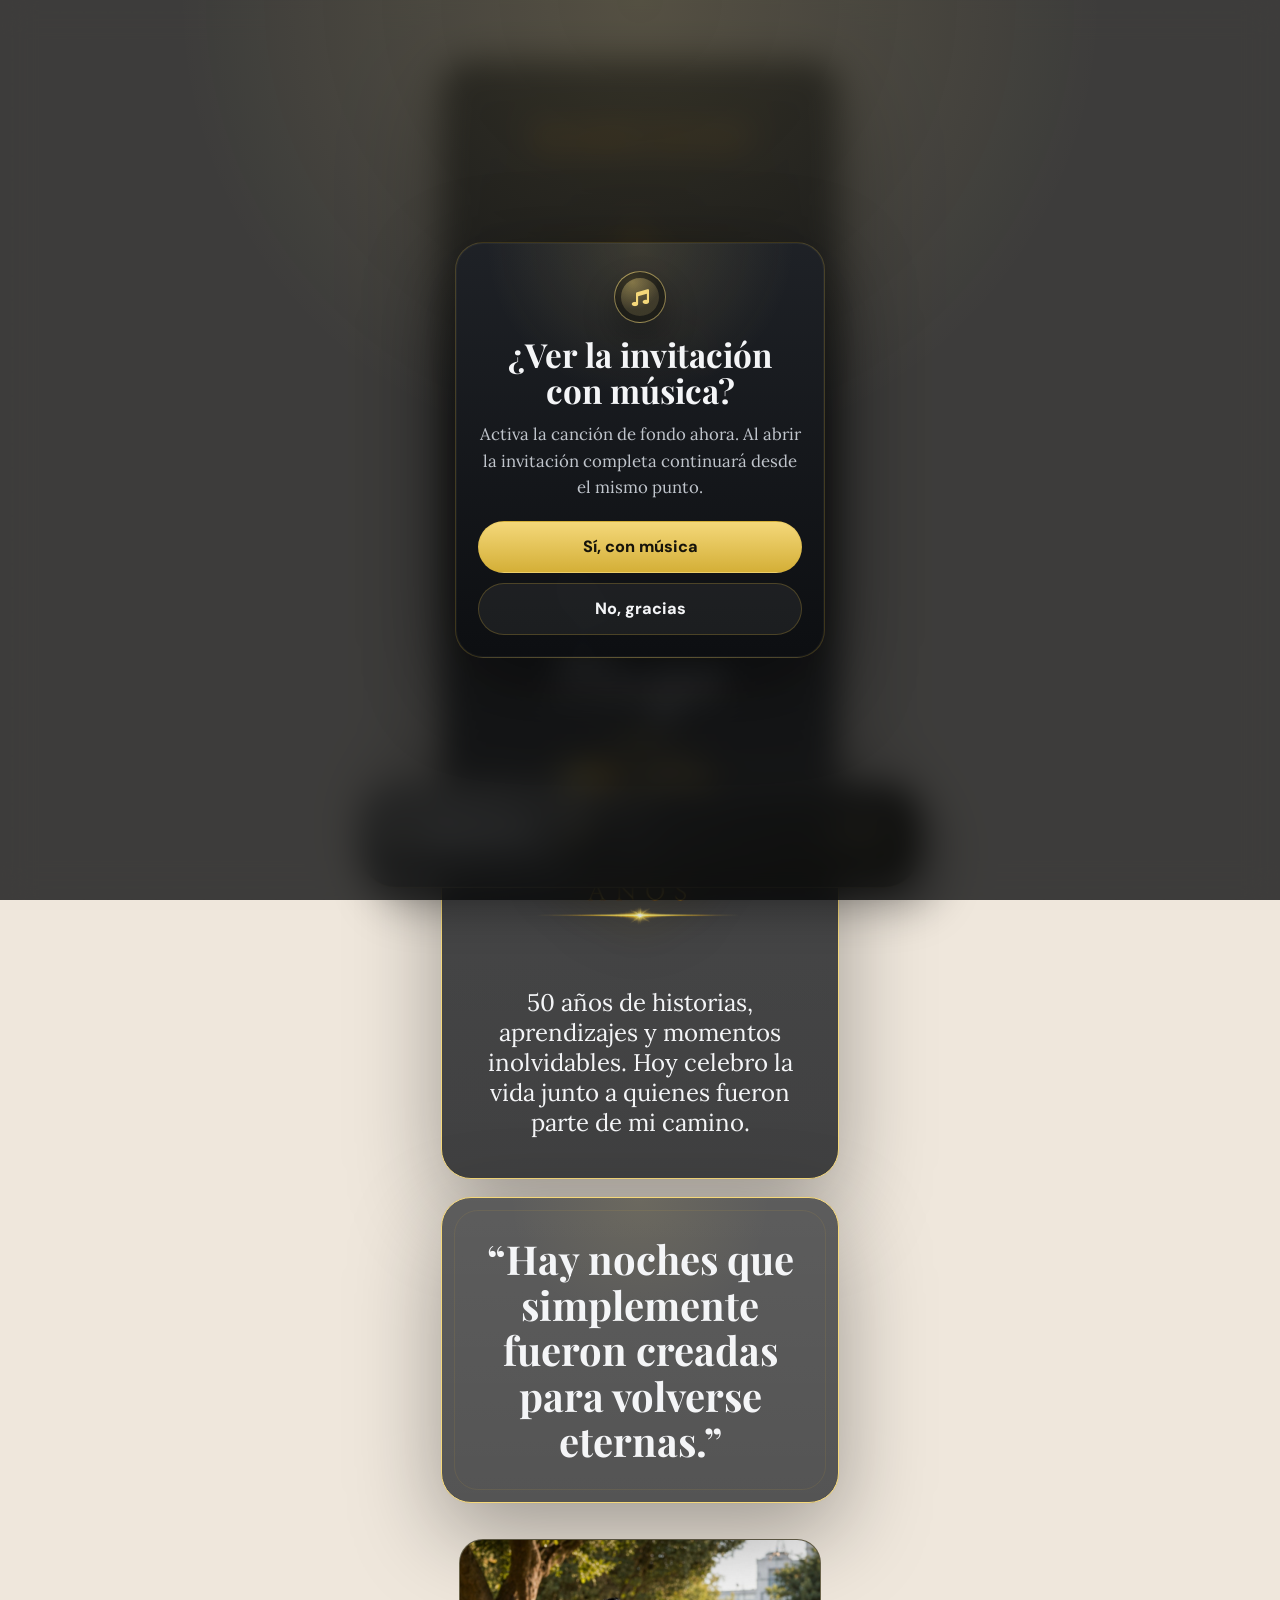
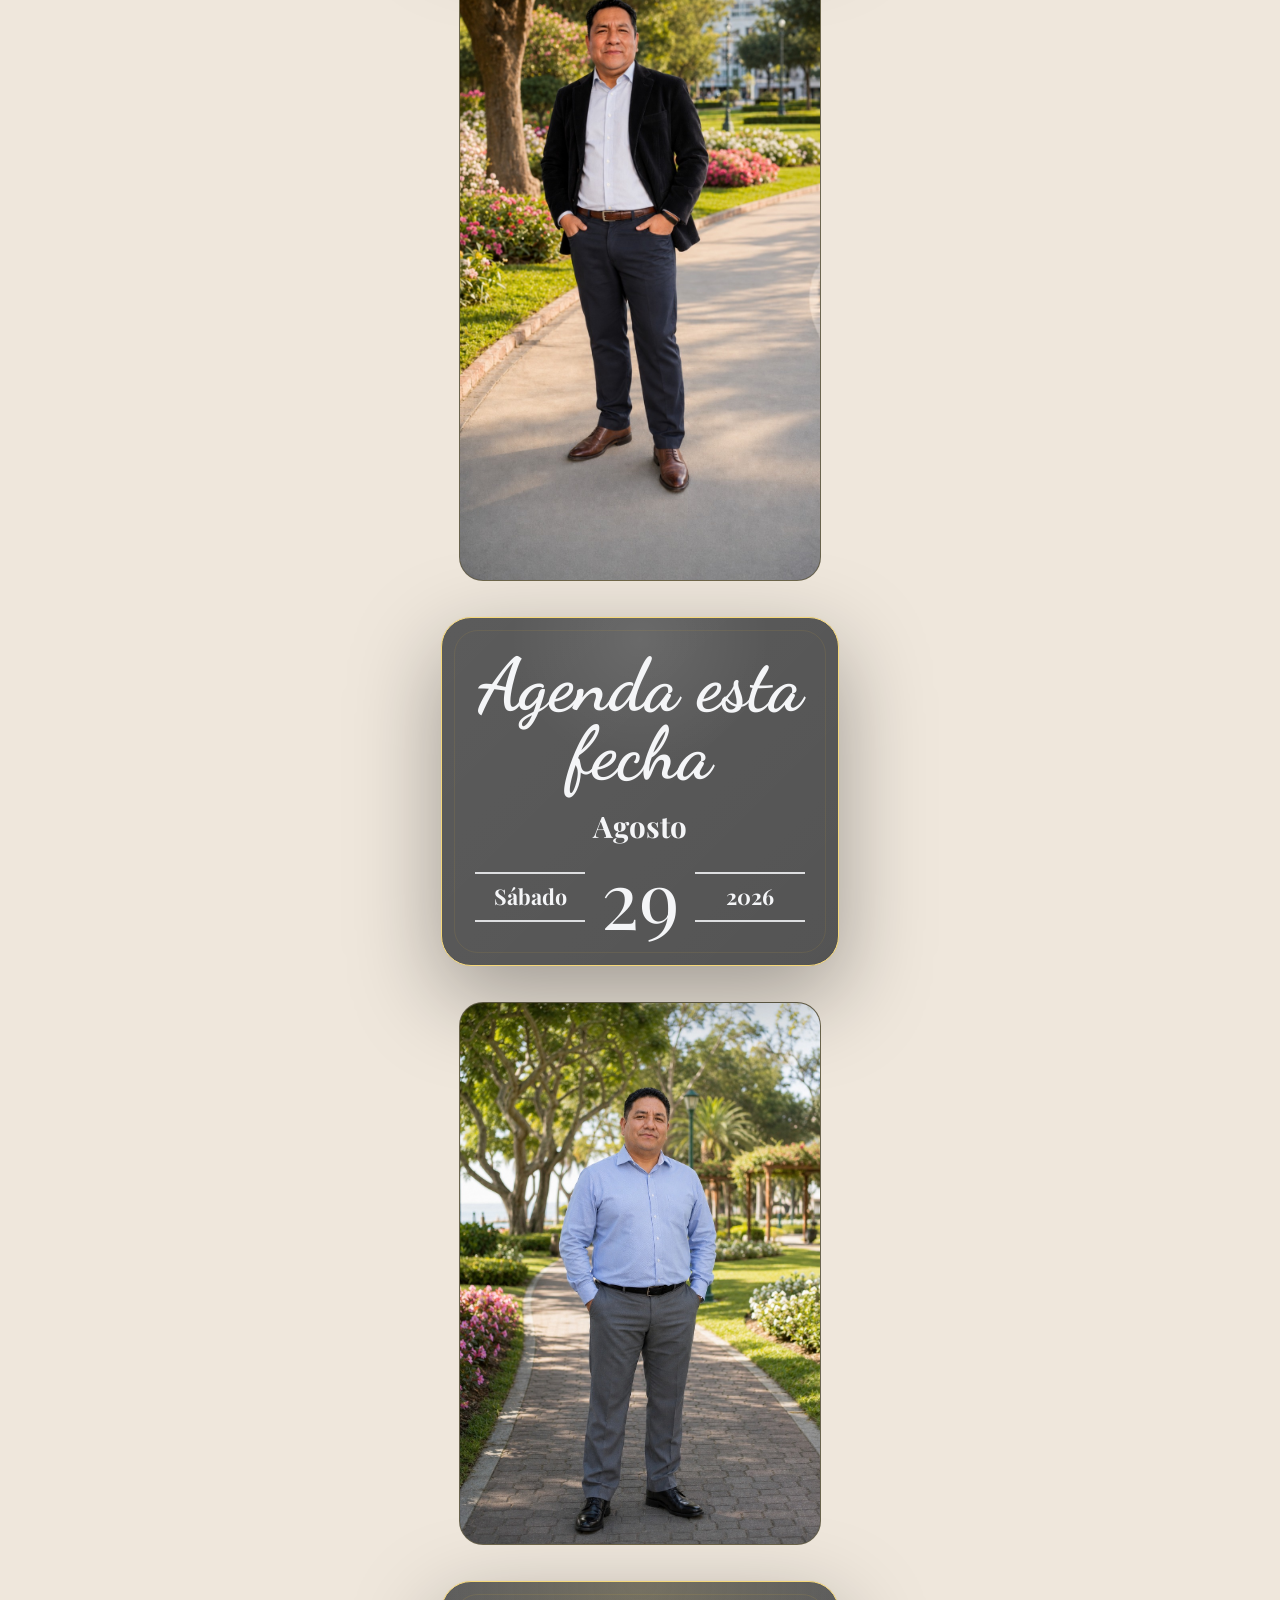
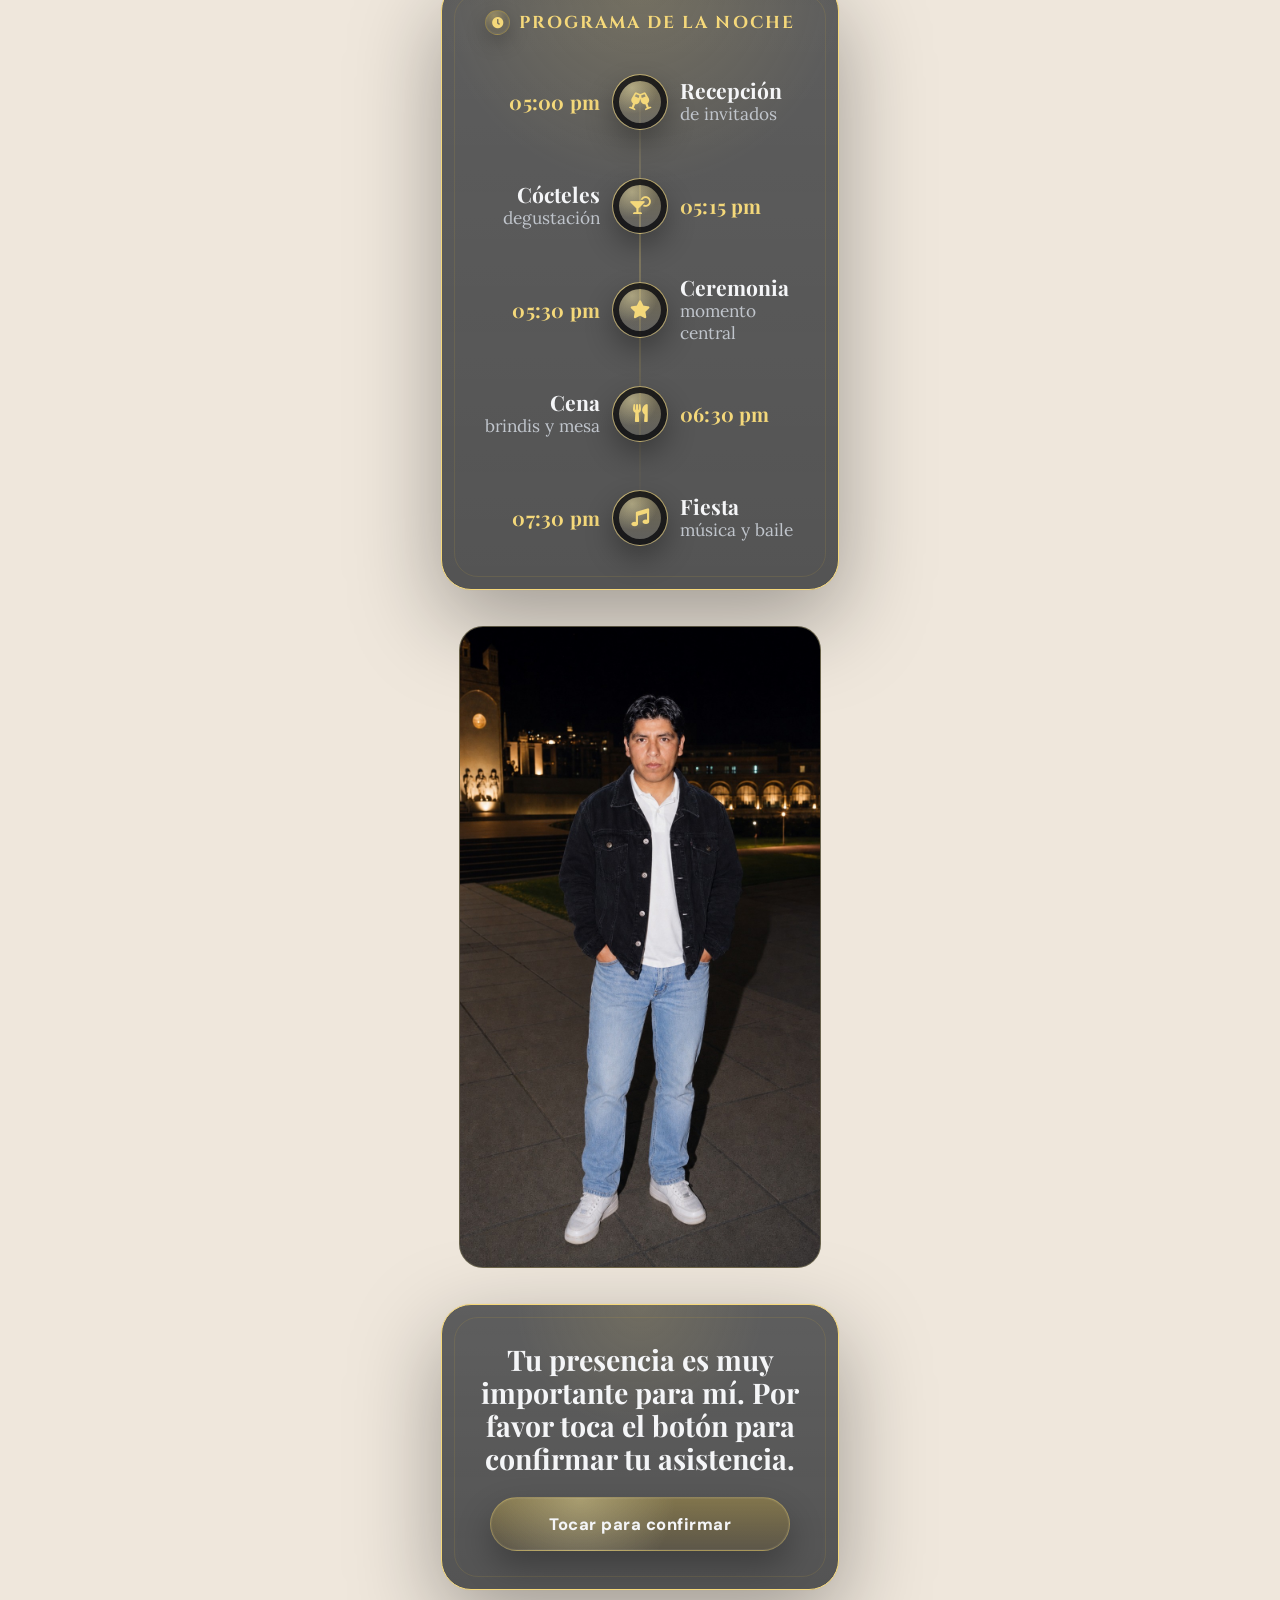
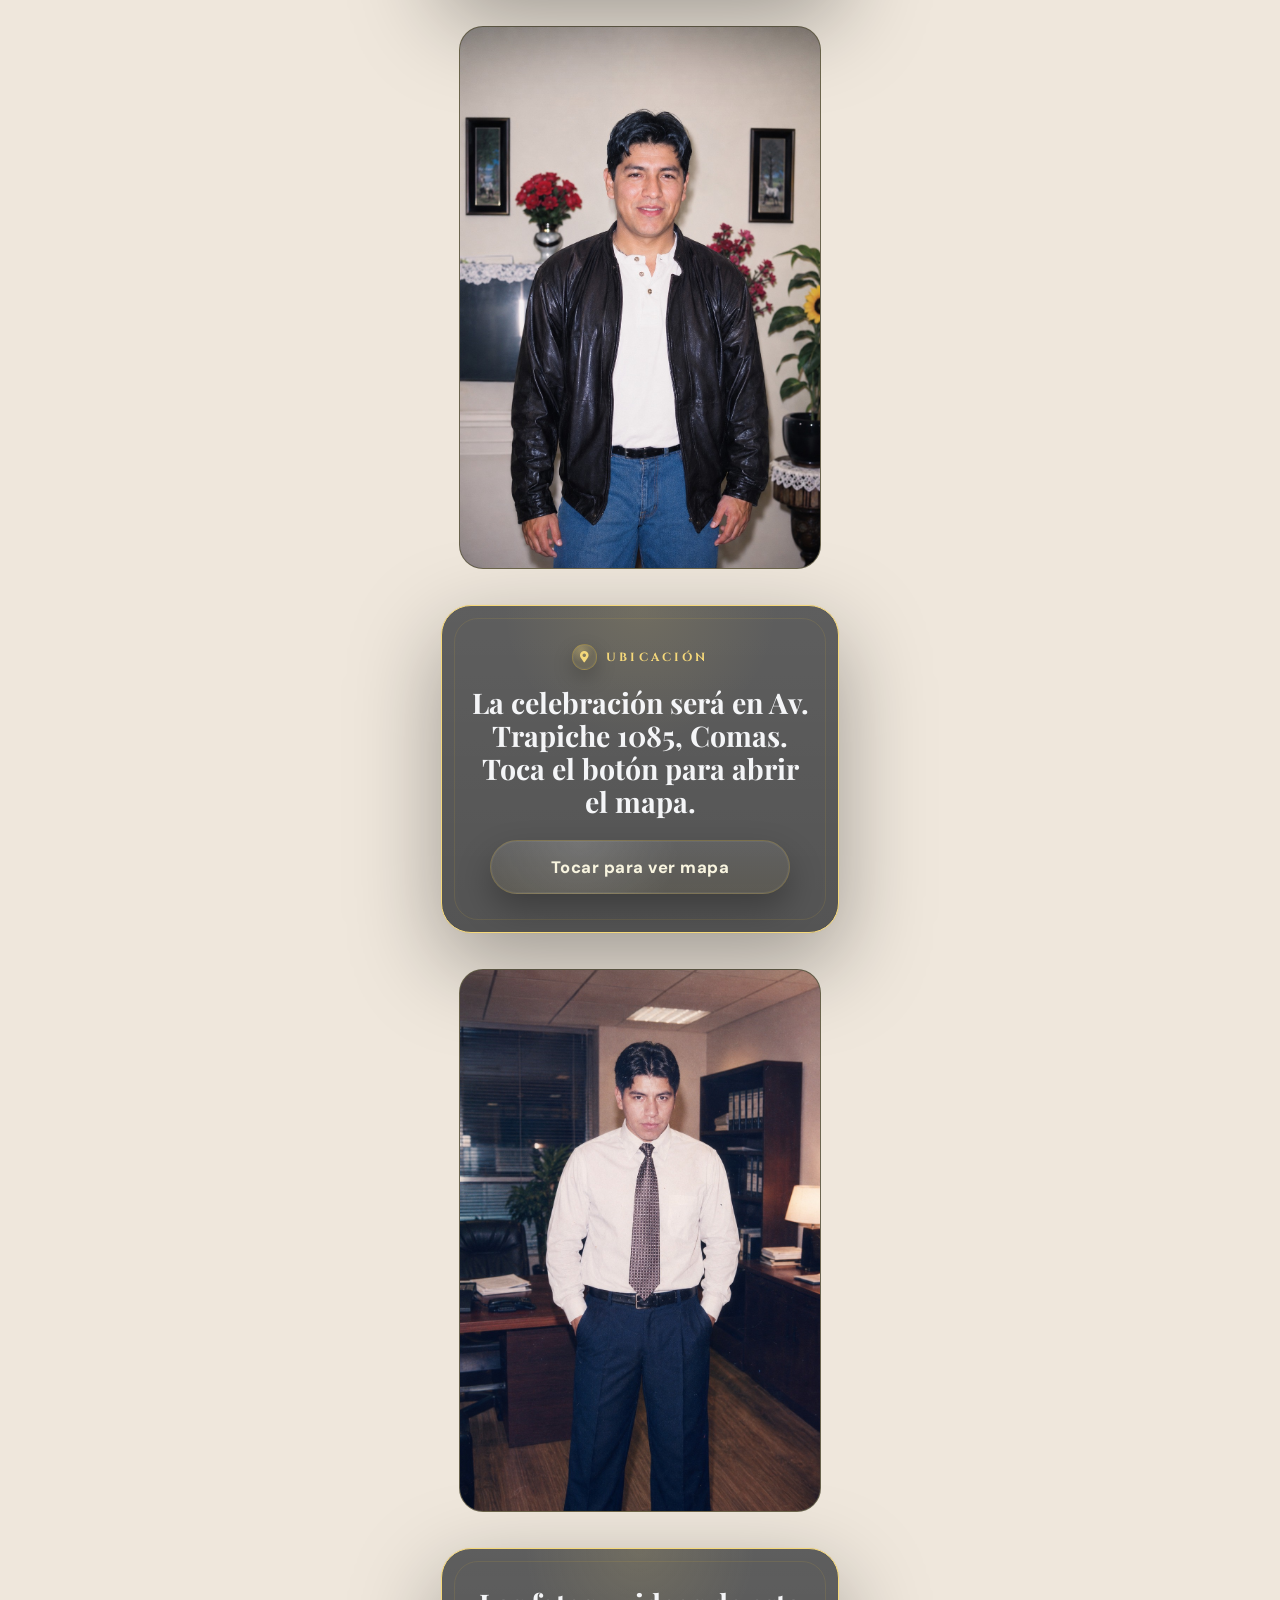
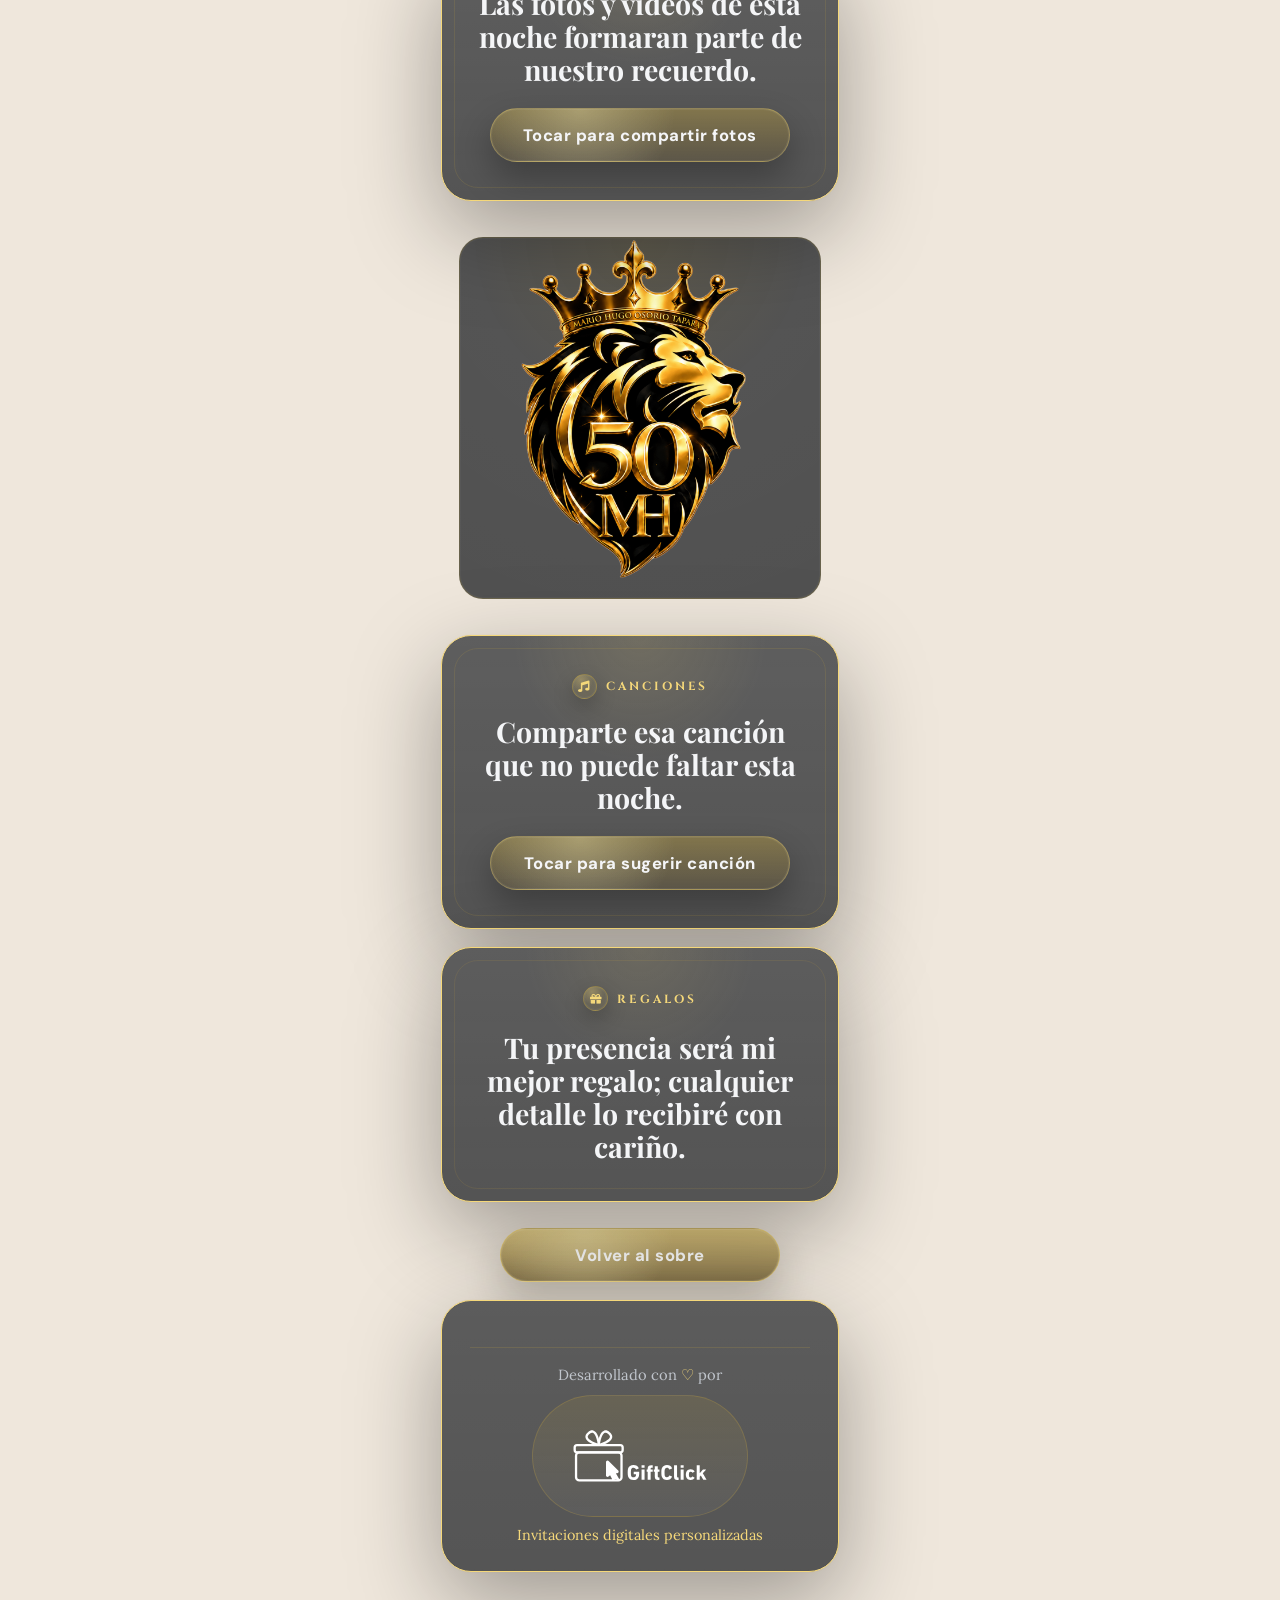
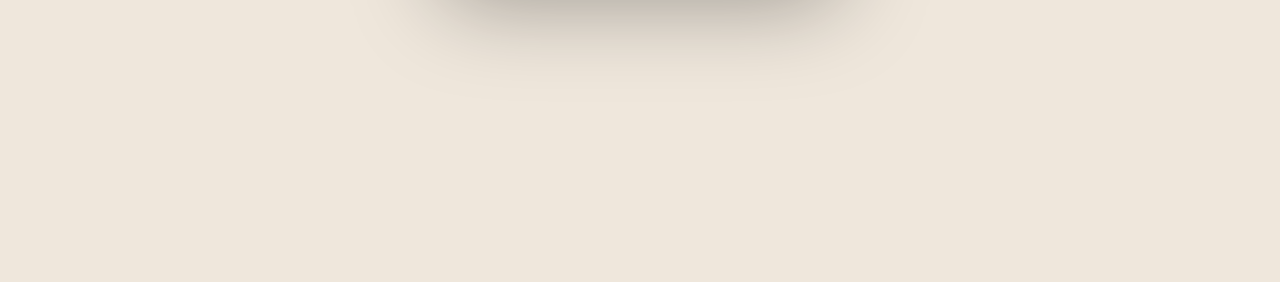
==== commit 4ace5dd7: "go" ====
--- a/home.html
+++ b/home.html
@@ -34,7 +34,7 @@
     <main class="page-shell content-grid">
       <header class="hero-card hero-span-2 overlay-surface">
         <div class="hero-stack">
-          <img style="width: 40%;" class="hero-number" src="assets/hugom.png" alt="50 años">
+          <img style="width: 70%;" class="hero-number" src="assets/hugom.png" alt="50 años">
           <p class="brand-line"></p>
           <img class="hero-number" src="assets/logowell.png" alt="50 años">
           <h1 class="hero-name">Mario Hugo</h1>
@@ -201,10 +201,10 @@
     </main>
   </div>
 
-  <div id="music-player-bar" data-export-music-src="assets/music-nlllx8.mp3" data-export-music-title="Celebracion 50">
+  <div id="music-player-bar" data-export-music-src="assets/music-nlllx8.mp3" data-export-music-title="Mi Cancion">
     <div id="player-content">
       <div id="track-info">
-        <div id="track-title">Celebración 50</div>
+        <div id="track-title">Mi Canción</div>
         <div id="track-controls">
           <button id="play-btn" type="button" aria-label="Reproducir música">
             <svg viewBox="0 0 24 24" width="24" height="24" stroke="currentColor" fill="none">
--- a/css/invitacion-gray.css
+++ b/css/invitacion-gray.css
@@ -1124,51 +1124,100 @@
 
 body.invitation-page #music-player-bar {
   position: fixed;
-  left: auto;
-  bottom: 14px;
-  right: max(14px, calc((100vw - 430px) / 2 - 74px));
-  transform: none;
-  width: 58px;
-  height: 58px;
+  left: 50%;
+  right: auto;
+  bottom: max(12px, env(safe-area-inset-bottom, 0px));
+  transform: translateX(-50%);
+  width: min(calc(100% - 28px), 430px);
+  min-height: 116px;
   z-index: 1000;
   margin: 0;
-  padding: 0;
-  border-radius: 999px;
-  background: rgba(10, 11, 14, 0.82);
-  border: 1px solid rgba(255, 255, 255, 0.12);
-  box-shadow: 0 18px 44px rgba(0, 0, 0, 0.42), 0 0 0 1px rgba(212, 175, 55, 0.08);
-  backdrop-filter: blur(18px);
+  padding: 18px 0 16px;
+  border-radius: 34px;
+  background:
+    radial-gradient(circle at 22% 0%, rgba(255, 255, 255, 0.22), transparent 42%),
+    radial-gradient(circle at 82% 100%, rgba(0, 0, 0, 0.22), transparent 48%),
+    linear-gradient(145deg, rgba(96, 94, 89, 0.93), rgba(68, 68, 66, 0.96) 48%, rgba(49, 49, 49, 0.98));
+  border: 1px solid rgba(245, 216, 122, 0.5);
+  box-shadow:
+    0 -18px 46px rgba(39, 32, 19, 0.2),
+    16px 18px 44px rgba(0, 0, 0, 0.38),
+    -8px -10px 26px rgba(255, 255, 255, 0.16),
+    inset 1px 1px 0 rgba(255, 255, 255, 0.24),
+    inset -14px -16px 28px rgba(0, 0, 0, 0.26),
+    inset 0 0 0 1px rgba(255, 244, 188, 0.08);
+  backdrop-filter: blur(20px) saturate(112%);
+  color: #fff;
+  overflow: hidden;
+  isolation: isolate;
+}
+
+body.invitation-page #music-player-bar::before {
+  content: "";
+  position: absolute;
+  inset: 1px;
+  z-index: -1;
+  border-radius: inherit;
+  background:
+    linear-gradient(150deg, rgba(255, 255, 255, 0.18), transparent 36%),
+    linear-gradient(330deg, rgba(212, 175, 55, 0.12), transparent 48%);
+  box-shadow:
+    inset 10px 10px 22px rgba(255, 255, 255, 0.05),
+    inset -12px -14px 24px rgba(0, 0, 0, 0.18);
+  pointer-events: none;
 }
 
 body.invitation-page #player-content {
   max-width: none;
   height: 100%;
   margin: 0 auto;
-  padding: 0;
+  padding: 0 28px;
   display: flex;
+  flex-direction: column;
   align-items: center;
-  justify-content: center;
-  gap: 0;
+  justify-content: space-between;
+  gap: 14px;
 }
 
 body.invitation-page #track-info {
   display: flex;
   align-items: center;
-  justify-content: center;
-  gap: 0;
+  justify-content: space-between;
+  gap: 18px;
   width: 100%;
 }
 
 body.invitation-page #track-title {
-  display: none;
+  position: relative;
+  display: block;
+  padding-left: 36px;
+  color: #fff;
+  font-family: var(--inv-font-ui);
+  font-size: 1.18rem;
+  font-weight: 800;
+  line-height: 1.15;
+  letter-spacing: 0.01em;
+  white-space: nowrap;
+  overflow: hidden;
+  text-overflow: ellipsis;
 }
 
 body.invitation-page #track-title::before {
-  content: none;
+  content: "\266A";
+  position: absolute;
+  left: 0;
+  top: 50%;
+  transform: translateY(-50%);
+  color: var(--inv-gold-strong);
+  font-size: 1.62rem;
+  font-weight: 700;
+  line-height: 1;
+  text-shadow: 0 0 12px rgba(244, 216, 122, 0.42);
 }
 
 body.invitation-page #track-controls {
   display: flex;
+  flex: 0 0 auto;
   gap: 0;
   align-items: center;
   justify-content: center;
@@ -1176,52 +1225,111 @@
 
 body.invitation-page #play-btn,
 body.invitation-page #pause-btn {
-  width: 44px;
-  height: 44px;
+  width: 58px;
+  height: 58px;
   border-radius: 50%;
-  border: 1px solid rgba(212, 175, 55, 0.22);
-  background: rgba(255, 255, 255, 0.08);
-  color: var(--inv-text);
+  border: 1px solid rgba(245, 216, 122, 0.44);
+  background:
+    radial-gradient(circle at 34% 24%, rgba(255, 255, 255, 0.22), transparent 38%),
+    linear-gradient(145deg, rgba(104, 101, 92, 0.95), rgba(42, 42, 42, 0.96));
+  color: var(--inv-gold-strong);
+  box-shadow:
+    8px 9px 18px rgba(0, 0, 0, 0.34),
+    -5px -6px 13px rgba(255, 255, 255, 0.13),
+    inset 1px 1px 0 rgba(255, 255, 255, 0.2),
+    inset -5px -6px 12px rgba(0, 0, 0, 0.24);
   display: flex;
   align-items: center;
   justify-content: center;
   cursor: pointer;
-  transition: transform 0.2s ease, background 0.2s ease;
+  transition: transform 0.2s ease, background 0.2s ease, box-shadow 0.2s ease;
 }
 
 body.invitation-page #play-btn:hover,
 body.invitation-page #pause-btn:hover {
   transform: scale(1.05);
-  background: rgba(255, 255, 255, 0.16);
+  background:
+    radial-gradient(circle at 34% 24%, rgba(255, 255, 255, 0.28), transparent 38%),
+    linear-gradient(145deg, rgba(116, 111, 96, 0.96), rgba(50, 50, 50, 0.98));
+}
+
+body.invitation-page #play-btn:active,
+body.invitation-page #pause-btn:active {
+  transform: scale(0.97);
+  box-shadow:
+    4px 5px 12px rgba(0, 0, 0, 0.28),
+    -2px -3px 8px rgba(255, 255, 255, 0.1),
+    inset 5px 6px 12px rgba(0, 0, 0, 0.26),
+    inset -2px -2px 8px rgba(255, 255, 255, 0.1);
+}
+
+body.invitation-page #play-btn svg,
+body.invitation-page #pause-btn svg {
+  width: 26px;
+  height: 26px;
+  stroke-width: 1.7;
 }
 
 body.invitation-page #progress-container {
-  display: none;
+  display: flex;
+  align-items: center;
+  gap: 14px;
+  width: 100%;
 }
 
 body.invitation-page #progress-bar {
   flex: 1;
-  height: 4px;
+  height: 5px;
   border-radius: 999px;
-  background: rgba(255, 255, 255, 0.12);
+  background: rgba(28, 28, 28, 0.5);
   position: relative;
   overflow: hidden;
   cursor: pointer;
+  box-shadow:
+    inset 3px 3px 7px rgba(0, 0, 0, 0.38),
+    inset -2px -2px 5px rgba(255, 255, 255, 0.11);
 }
 
 body.invitation-page #progress-current {
   position: absolute;
   inset: 0 auto 0 0;
   width: 0;
-  background: linear-gradient(90deg, #f4d87a, #d4af37);
+  background: linear-gradient(90deg, var(--inv-gold-strong), var(--inv-gold));
   border-radius: inherit;
+  box-shadow: 0 0 12px rgba(244, 216, 122, 0.5);
+  transition: width 0.1s linear;
 }
 
 body.invitation-page #time-display {
   min-width: 52px;
   text-align: center;
-  color: var(--inv-muted);
-  font-size: 0.88rem;
+  color: var(--inv-gold-strong);
+  font-family: var(--inv-font-ui);
+  font-size: 1rem;
+  font-weight: 400;
+  line-height: 1;
+}
+
+@media (min-width: 720px) {
+  body.invitation-page #music-player-bar {
+    width: min(calc(100% - 42px), 560px);
+    min-height: 104px;
+    border-radius: 36px;
+  }
+
+  body.invitation-page #player-content {
+    flex-direction: row;
+    gap: 22px;
+    padding: 0 34px;
+  }
+
+  body.invitation-page #track-info {
+    flex: 0 0 42%;
+  }
+
+  body.invitation-page #progress-container {
+    flex: 1;
+  }
 }
 
 body.invitation-page .music-consent-backdrop {
@@ -1327,7 +1435,7 @@
     url("../assets/fotos invitacion 1/0.jpg");
   background-size: cover;
   background-position: center center;
-  filter: grayscale(1) contrast(1.03) brightness(1.08);
+  filter: none;
   transform: scale(1.03);
   z-index: 0;
 }
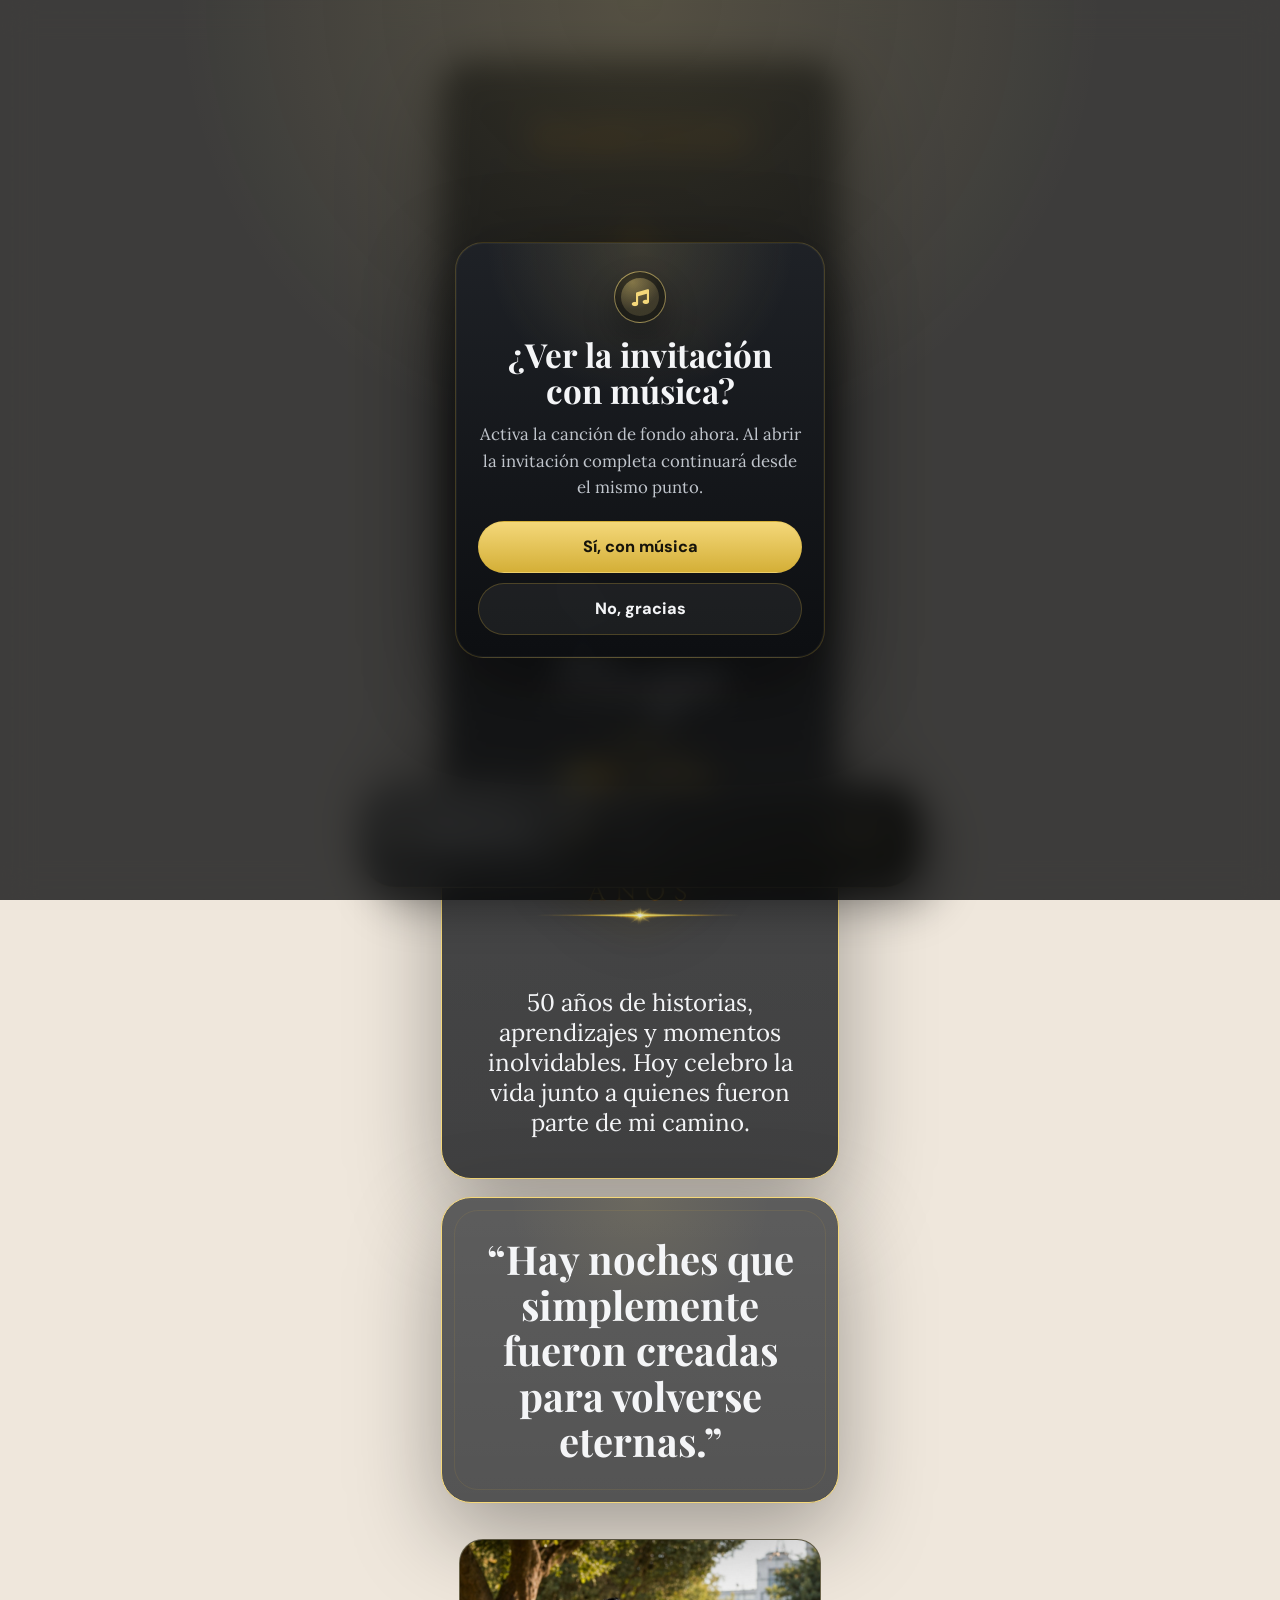
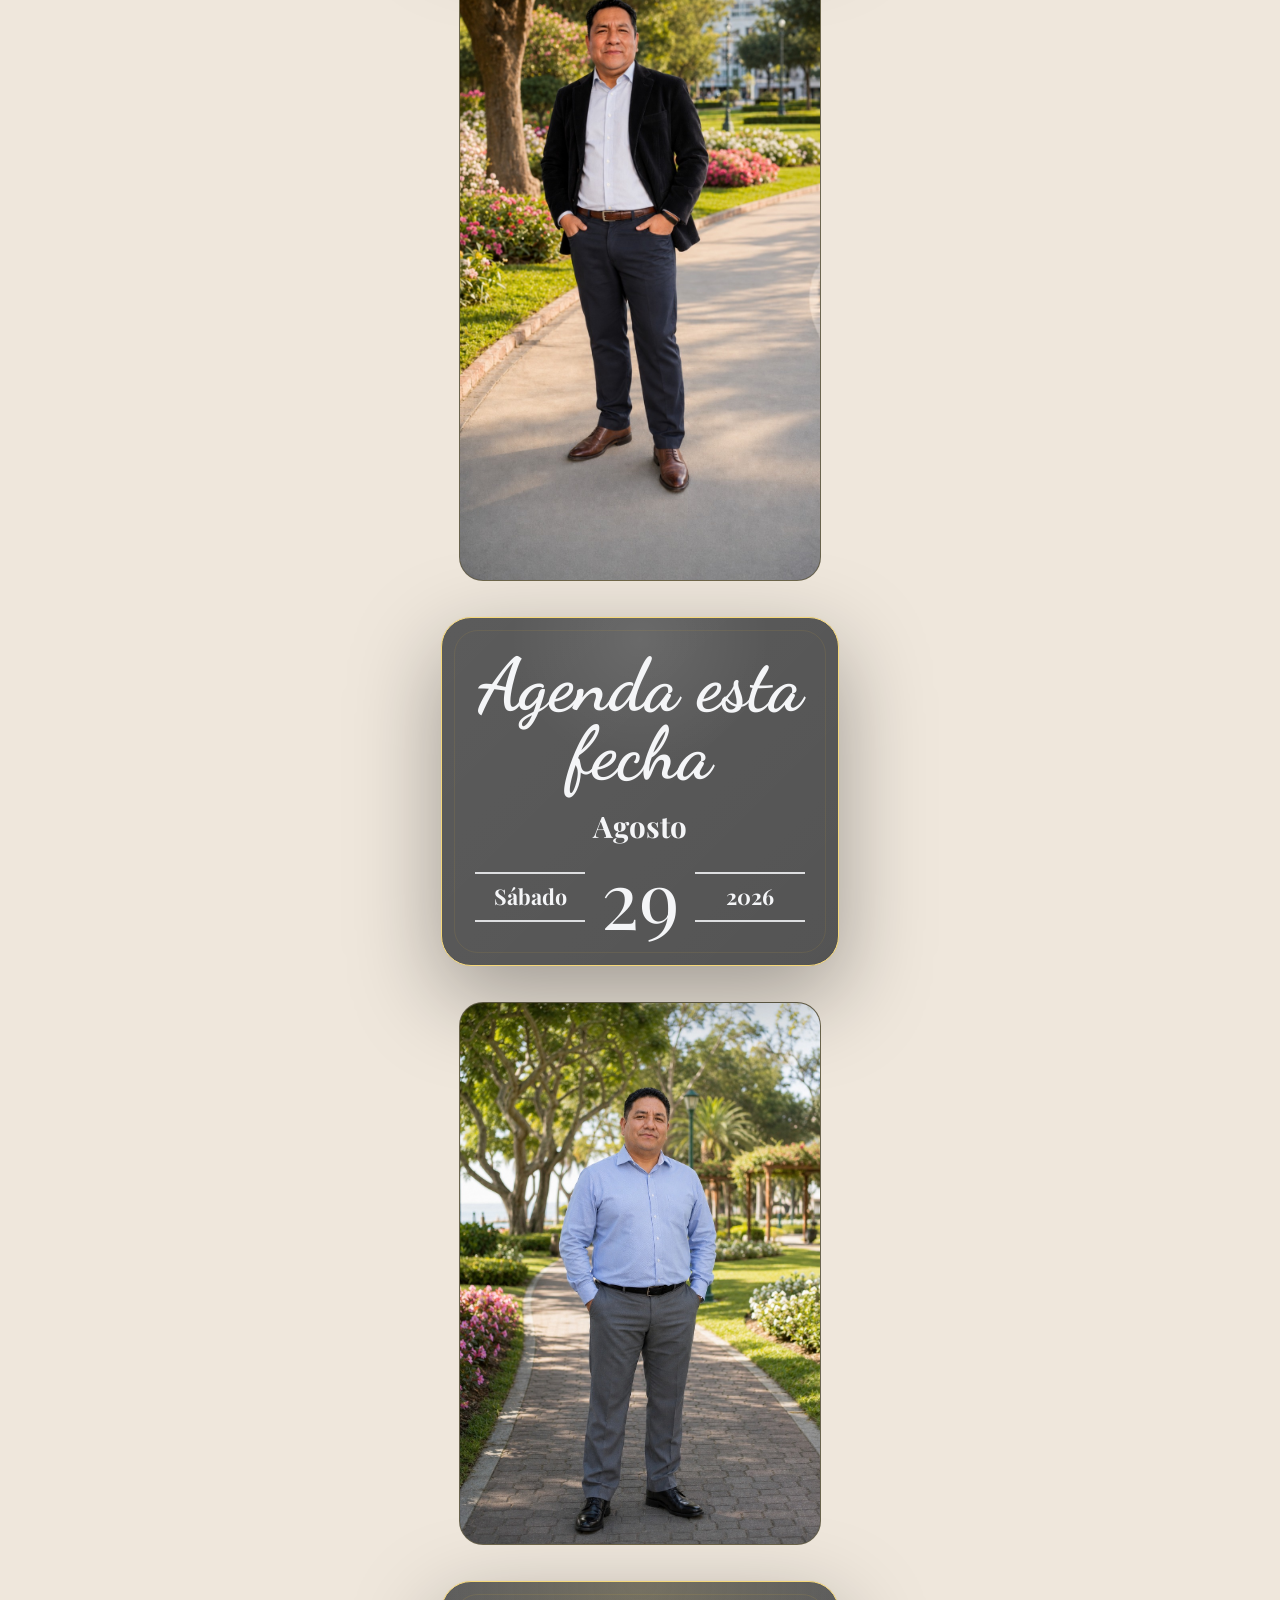
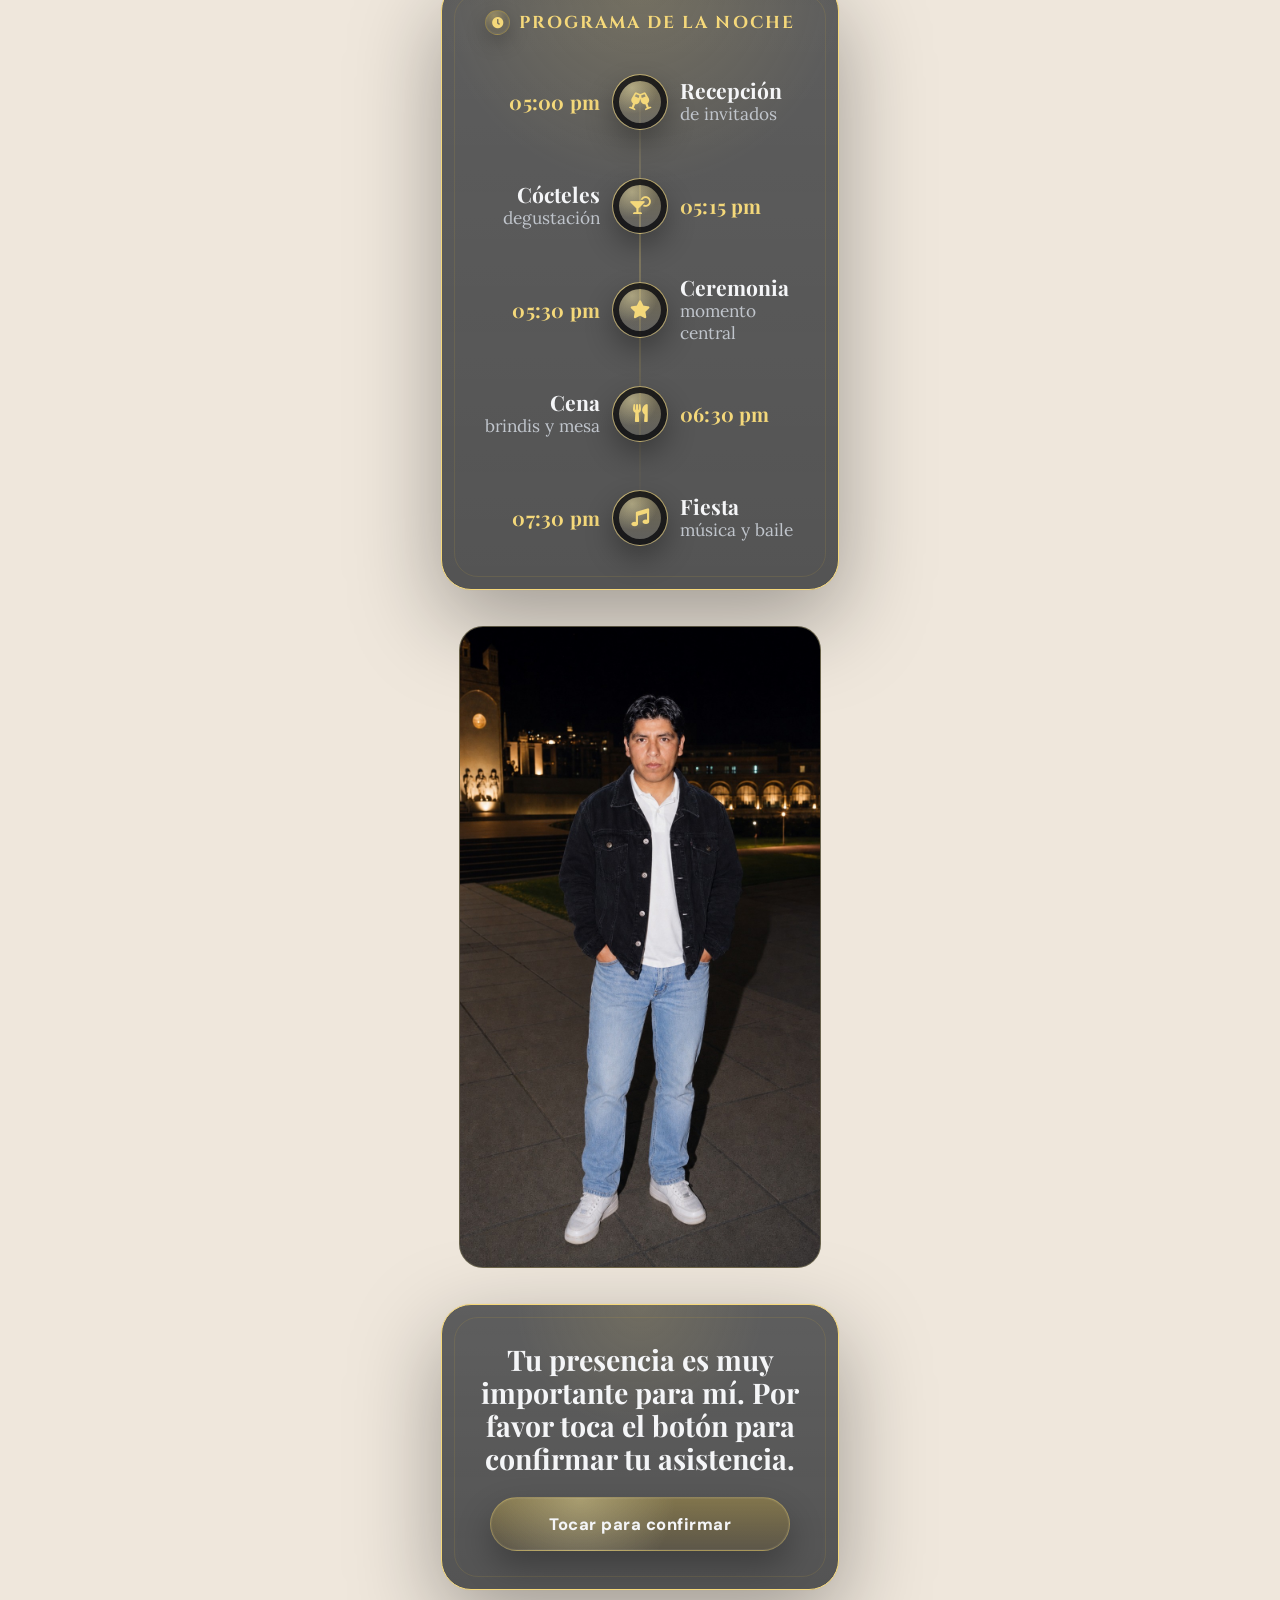
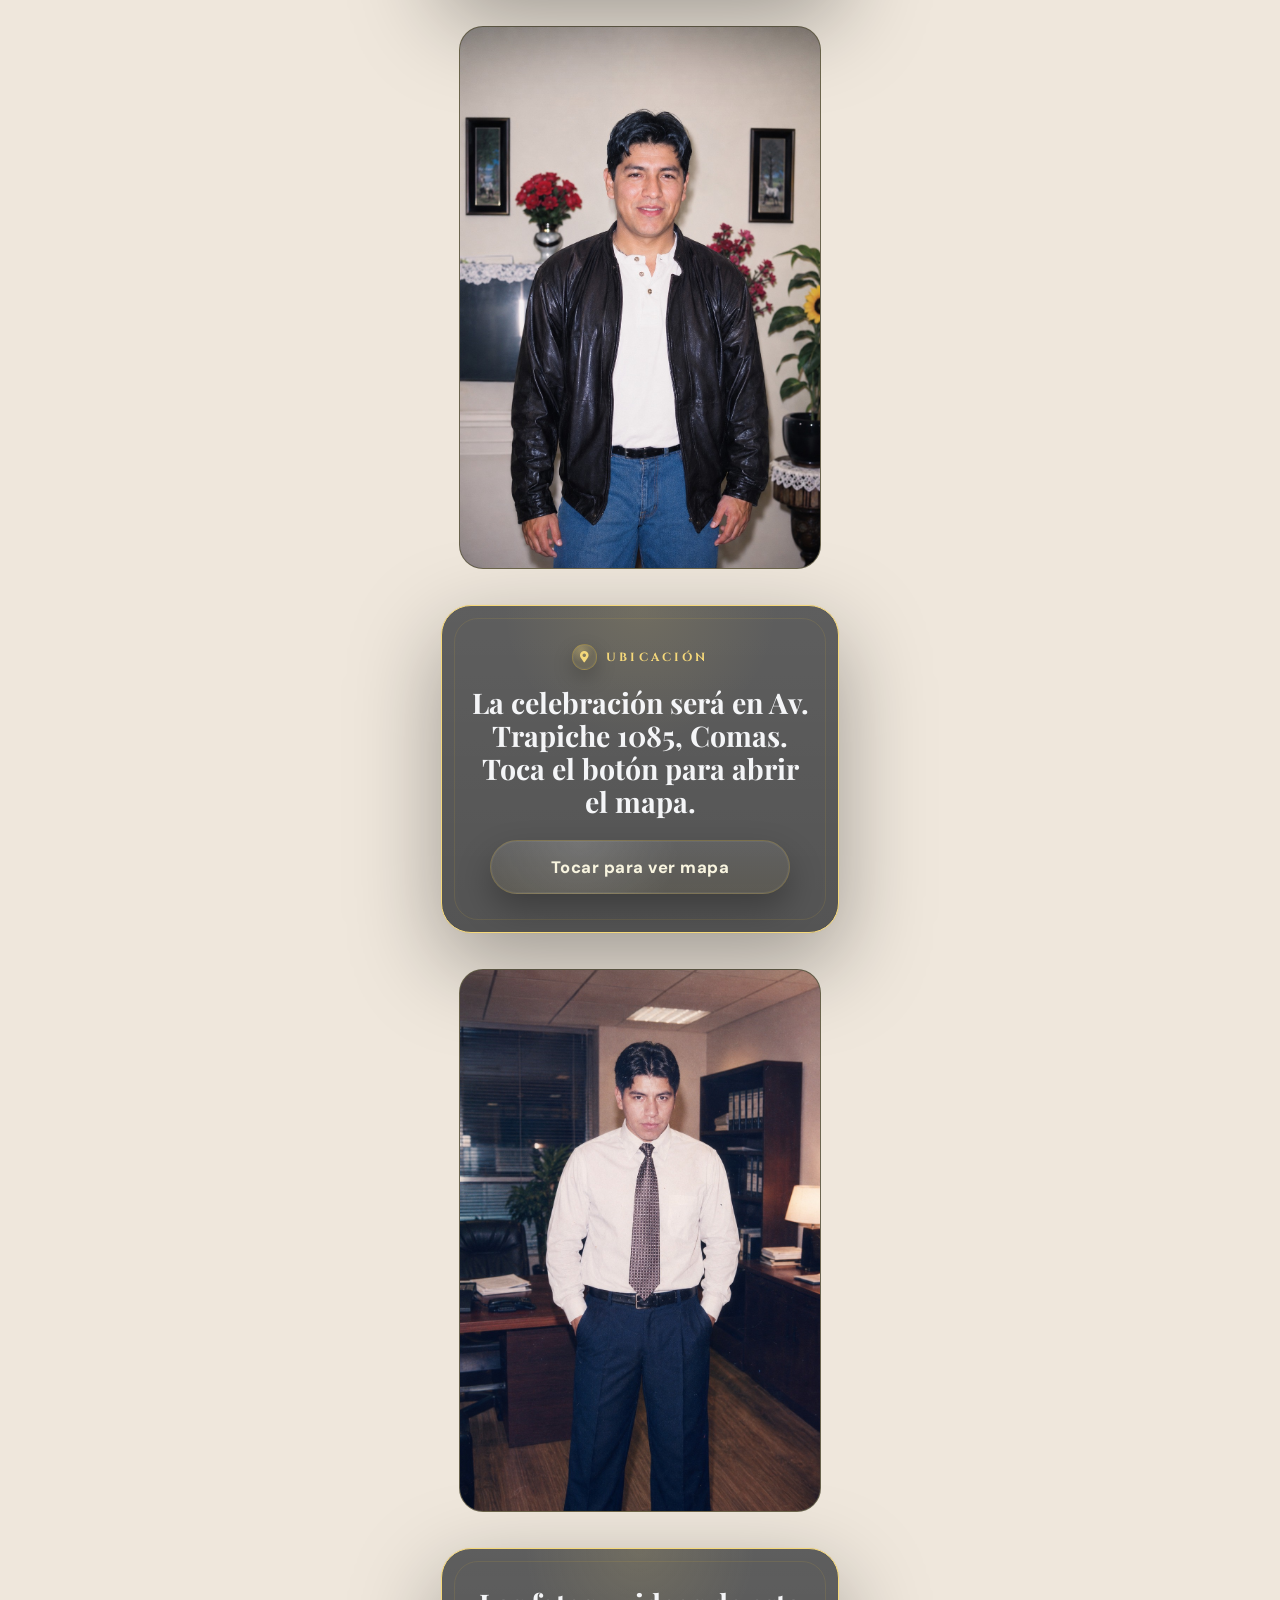
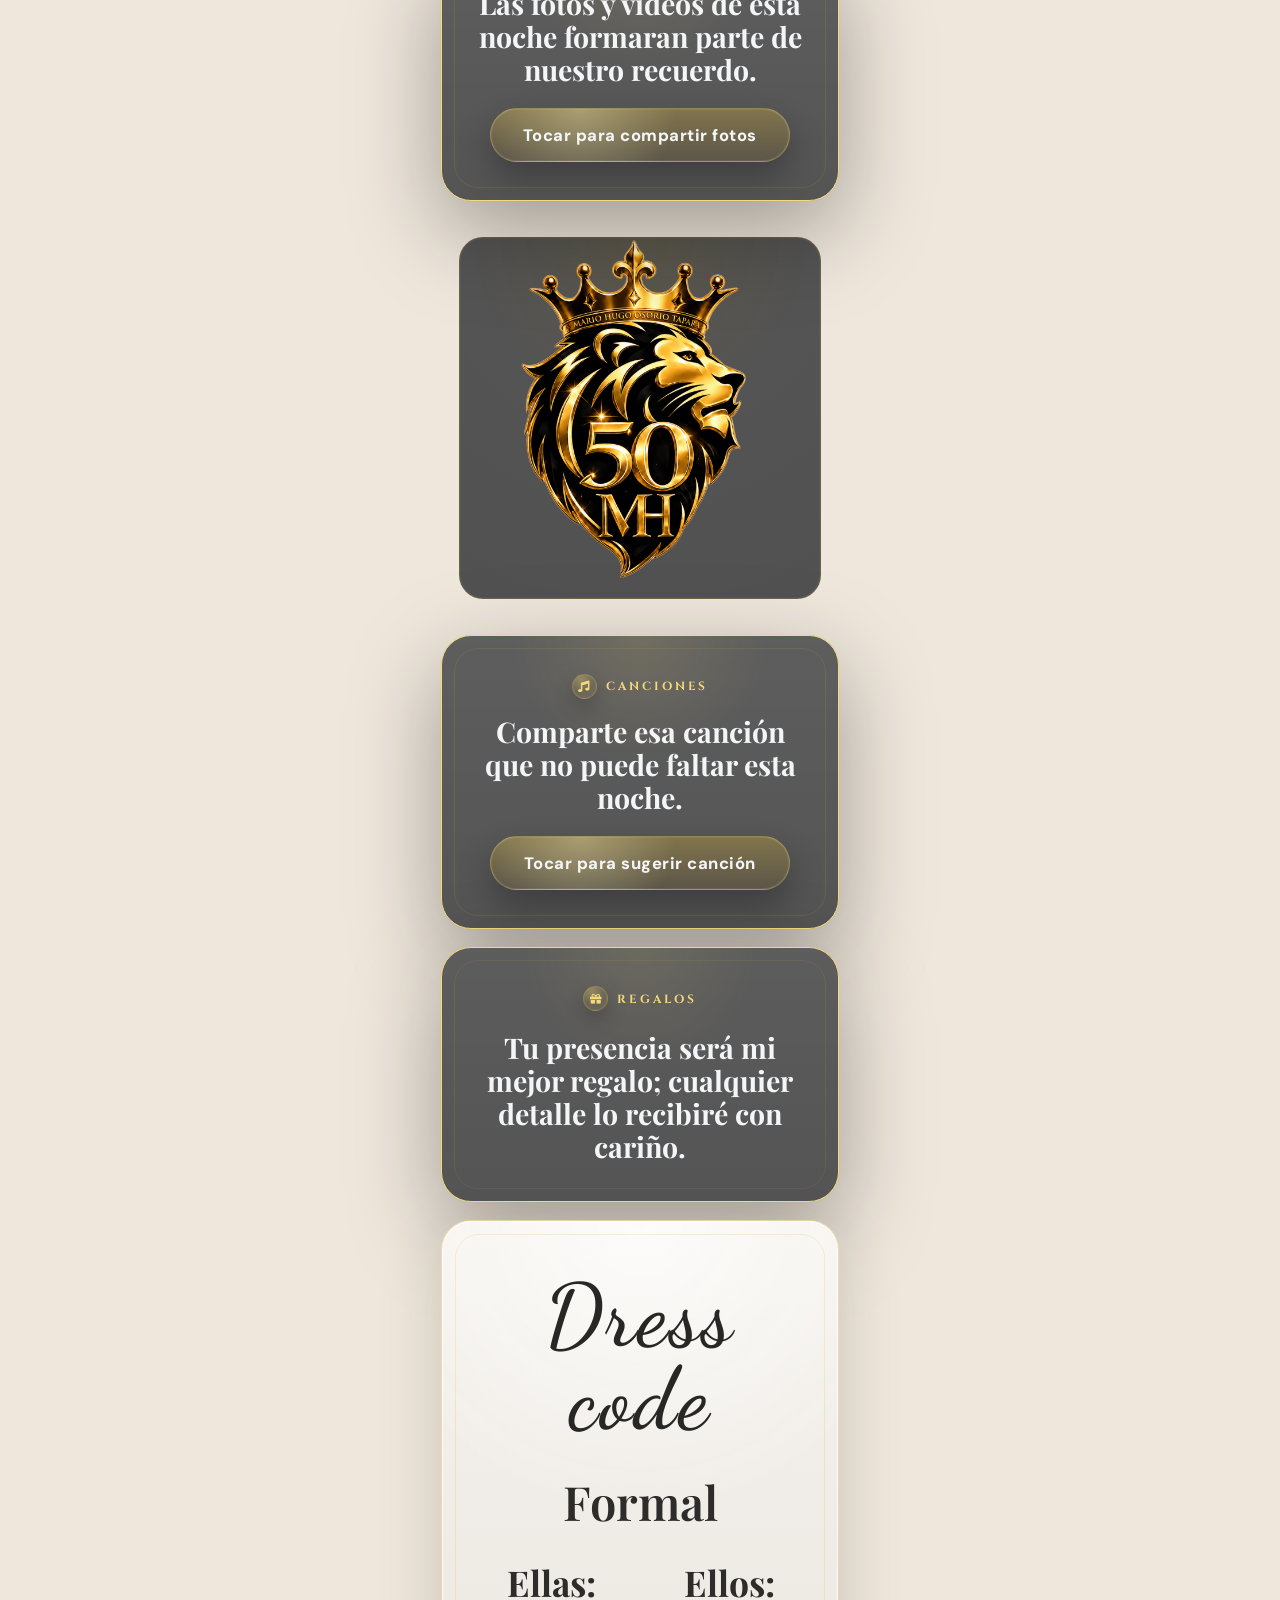
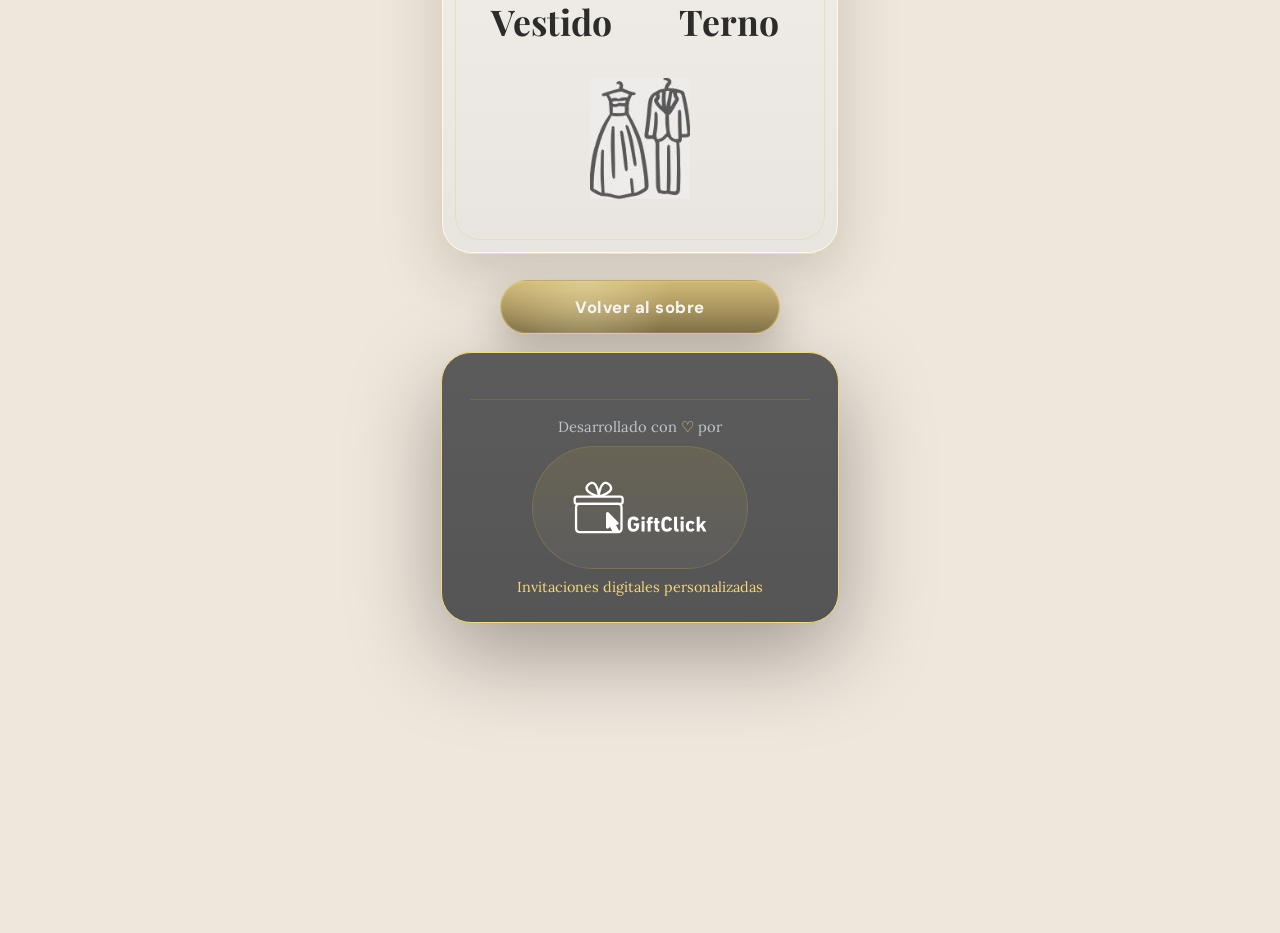
==== commit a809809d: "go" ====
--- a/home.html
+++ b/home.html
@@ -183,7 +183,118 @@
         <h2 class="closing-title">Tu presencia será mi mejor regalo; cualquier detalle lo recibiré con cariño.
         </h2>
       </section>
-
+<div class="dress-code-shell hero-span-2" aria-label="Dress code">
+        <div class="dress-code-panel">
+          <style>
+            body.invitation-page .dress-code-shell {
+              width: 100%;
+              min-width: 0;
+            }
+
+            body.invitation-page .dress-code-panel {
+              position: relative;
+              overflow: hidden;
+              display: grid;
+              justify-items: center;
+              gap: clamp(22px, 5vw, 36px);
+              width: 100%;
+              padding: clamp(34px, 8vw, 54px) clamp(18px, 5vw, 44px);
+              text-align: center;
+              color: #2e2d2b;
+              background:
+                radial-gradient(circle at 50% 0%, rgba(255, 255, 255, 0.72), transparent 44%),
+                linear-gradient(180deg, rgba(246, 243, 238, 0.98), rgba(232, 228, 222, 0.98));
+              border: 1px solid rgba(212, 175, 55, 0.32);
+              border-radius: var(--inv-radius-xl);
+              box-shadow: 0 24px 62px rgba(39, 32, 19, 0.18), inset 0 0 0 1px rgba(255, 255, 255, 0.72);
+            }
+
+            body.invitation-page .dress-code-panel::before {
+              content: "";
+              position: absolute;
+              inset: 13px;
+              border: 1px solid rgba(212, 175, 55, 0.18);
+              border-radius: 24px;
+              pointer-events: none;
+            }
+
+            body.invitation-page .dress-code-panel > * {
+              position: relative;
+              z-index: 1;
+            }
+
+            body.invitation-page .dress-code-title {
+              margin: 0;
+              color: #282725;
+              font-family: var(--inv-font-script);
+              font-size: clamp(3.45rem, 13.5vw, 5.45rem);
+              font-weight: 500;
+              line-height: 0.95;
+              letter-spacing: 0.03em;
+            }
+
+            body.invitation-page .dress-code-formal {
+              margin: 0;
+              color: #2d2c2a;
+              font-family: var(--inv-font-serif);
+              font-size: clamp(2.05rem, 6.8vw, 2.95rem);
+              font-weight: 600;
+              line-height: 1.05;
+            }
+
+            body.invitation-page .dress-code-options {
+              display: grid;
+              grid-template-columns: repeat(2, minmax(0, 1fr));
+              gap: clamp(16px, 6vw, 48px);
+              width: 100%;
+              max-width: 640px;
+              color: #2d2c2a;
+              font-family: var(--inv-font-serif);
+              font-size: clamp(1.38rem, 4.9vw, 2.22rem);
+              font-weight: 700;
+              line-height: 1.12;
+            }
+
+            body.invitation-page .dress-code-icon-crop {
+              position: relative;
+              overflow: hidden;
+              width: 100px;
+              height: 121px;
+            }
+
+            body.invitation-page .dress-code-icon-crop img {
+              position: absolute;
+              left: 0;
+              top: 0;
+              display: block;
+              width: 1058px;
+              max-width: none;
+              height: auto;
+              transform: translate(-479px, -361px);
+            }
+
+            @media (max-width: 380px) {
+              body.invitation-page .dress-code-title {
+                font-size: 3rem;
+              }
+
+              body.invitation-page .dress-code-options {
+                gap: 12px;
+                font-size: 1.16rem;
+              }
+            }
+          </style>
+          <p class="dress-code-title">Dress code</p>
+          <p class="dress-code-formal">Formal</p>
+          <div class="dress-code-options">
+            <span>Ellas: Vestido</span>
+            <span>Ellos: Terno</span>
+          </div>
+          <div class="dress-code-icon-crop" aria-hidden="true">
+            <img src="assets/fotos invitacion 1/dresscode.jpeg" alt="">
+          </div>
+        </div>
+      </div>
       <div class="back-wrap hero-span-2">
         <a href="index.html" class="back-button" id="back-to-invitation">Volver al sobre</a>
       </div>
